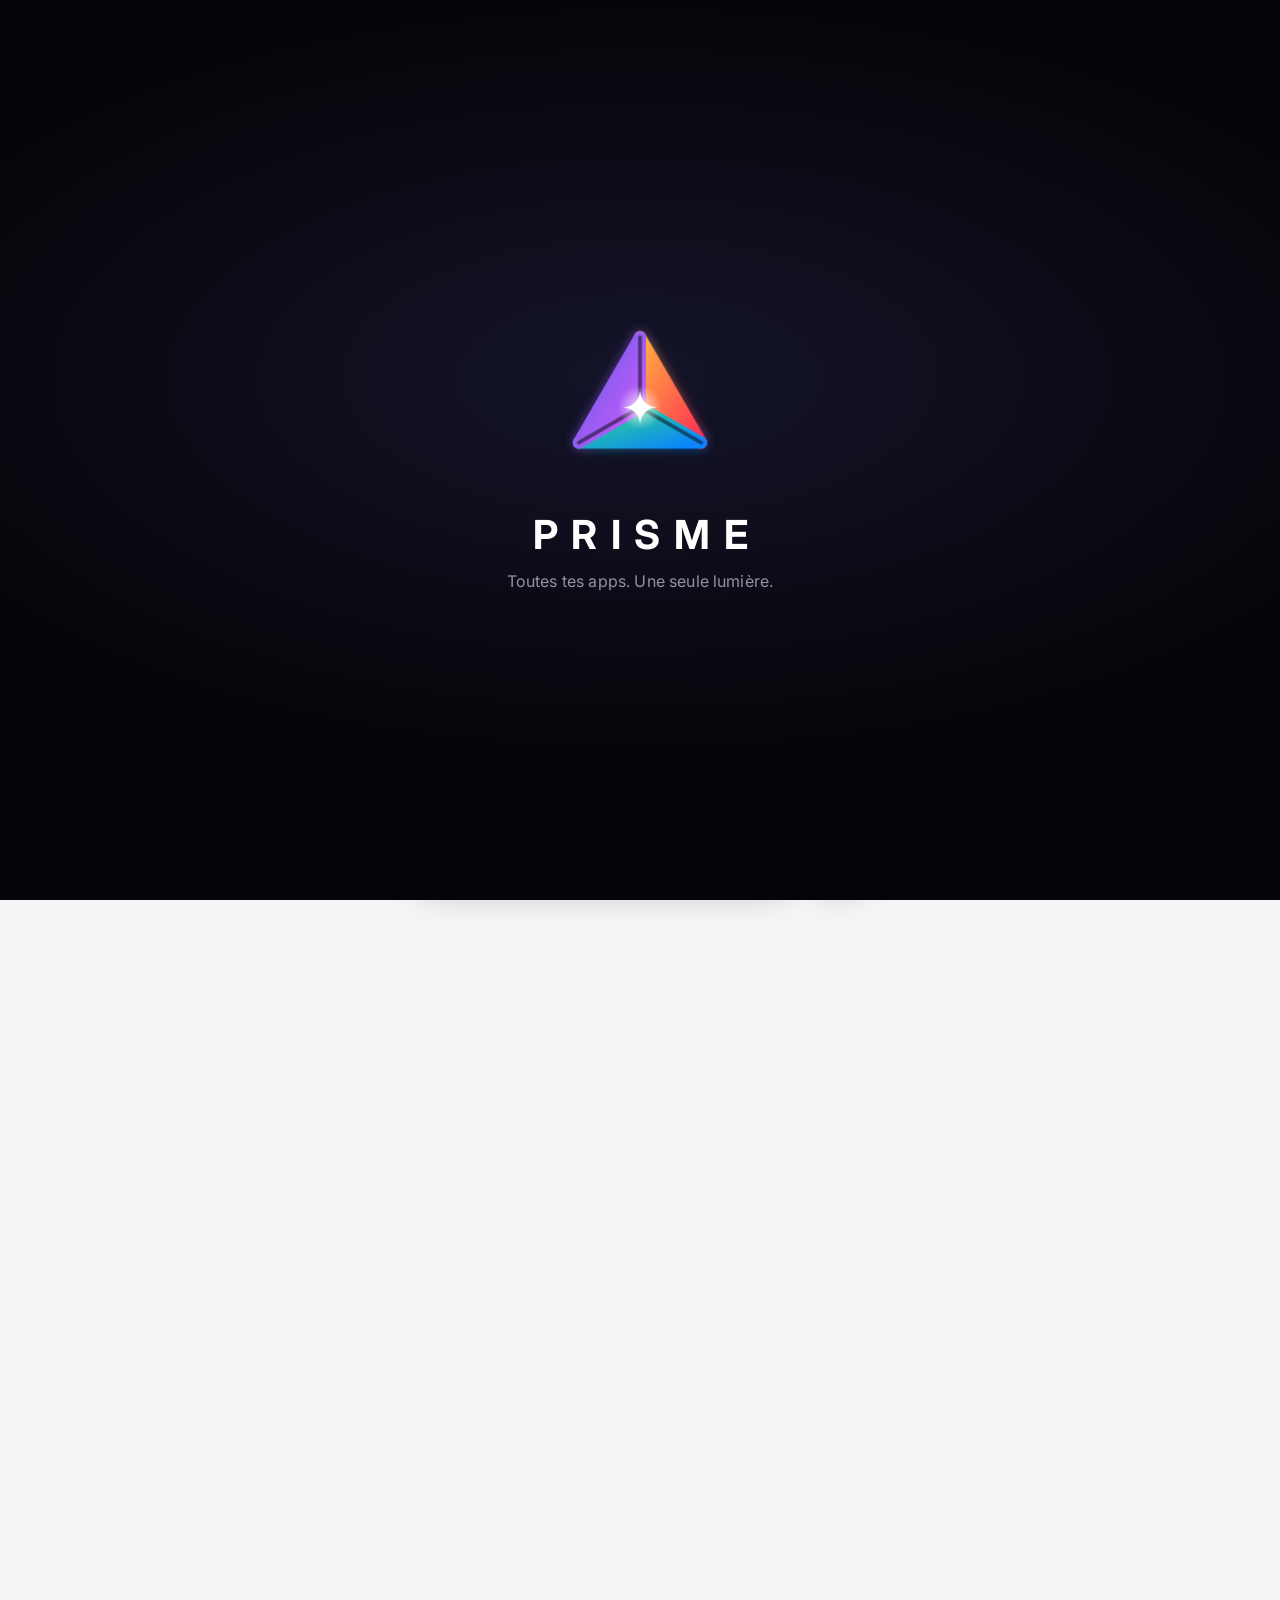
==== index.html @ 6a0ad934 "Nouveau nom Prisme : logo cristal en trois facettes et animation d'ouverture futuriste Co-Authored-B" ====
<!doctype html><html lang="fr"><head><meta charset="utf-8"><meta name="viewport" content="width=device-width,initial-scale=1,viewport-fit=cover">
<meta name="theme-color" content="#F5F5F7"><meta name="apple-mobile-web-app-capable" content="yes"><meta name="mobile-web-app-capable" content="yes"><meta name="apple-mobile-web-app-status-bar-style" content="black-translucent"><meta name="apple-mobile-web-app-title" content="Prisme">
<link rel="manifest" href="manifest.json"><link rel="apple-touch-icon" href="apple-touch-icon.png?v=4"><link rel="icon" href="favicon.png?v=4">
<style>*,*::before,*::after{box-sizing:border-box}:root{padding-top:env(safe-area-inset-top,0px);padding-bottom:env(safe-area-inset-bottom,0px)}body{margin:0;font:14px system-ui,-apple-system,sans-serif}img{max-width:100%}[hidden]{display:none!important}</style></head><body>
<title>Prisme</title>
<meta name="claude:viewport-fit-sides" content="cover">
<link rel="preconnect" href="https://fonts.googleapis.com">
<link rel="stylesheet" href="https://fonts.googleapis.com/css2?family=Inter:wght@400;500;600;700;800&family=Familjen+Grotesk:wght@500;600;700&family=Schibsted+Grotesk:wght@400;500;600;700&family=IBM+Plex+Mono:wght@400;500;600&family=Limelight&family=Saira+Condensed:wght@500;700;800&display=swap">
<style>
/* Layout: iOS-native store. Large-title pages, grouped backgrounds, Today cards, carousels, translucent nav + tab bar. Games keep their own dark worlds. */
:root{
  --bg:#F2F2F7; --card:#FFFFFF; --fill:rgba(118,118,128,.12); --label:#000000; --label2:rgba(60,60,67,.6); --label3:rgba(60,60,67,.3); --sep:rgba(60,60,67,.17); --blue:#007AFF; --bar:rgba(249,249,249,.8); --shadow:0 10px 30px -12px rgba(0,0,0,.28);
  --f-sys:-apple-system,BlinkMacSystemFont,"SF Pro Text","Inter",system-ui,"Helvetica Neue",Arial,sans-serif;
  --f-sysd:-apple-system,BlinkMacSystemFont,"SF Pro Display","Inter",system-ui,"Helvetica Neue",Arial,sans-serif;
  --f-disp:"Familjen Grotesk","Helvetica Neue",Arial,sans-serif;
  --f-body:"Schibsted Grotesk","Helvetica Neue",Arial,sans-serif;
  --f-mono:"IBM Plex Mono",ui-monospace,Menlo,monospace;
  /* aliases used by older parts */
  --paper:var(--bg); --ink:var(--label); --mute:var(--label2); --line:var(--sep); --accent:var(--blue);
}
@media (prefers-color-scheme: dark){:root:not([data-theme="light"]){--bg:#000000;--card:#1C1C1E;--fill:rgba(118,118,128,.24);--label:#FFFFFF;--label2:rgba(235,235,245,.6);--label3:rgba(235,235,245,.3);--sep:rgba(84,84,88,.55);--blue:#0A84FF;--bar:rgba(22,22,24,.8);--shadow:0 10px 30px -12px rgba(0,0,0,.8);color-scheme:dark}}
:root[data-theme="dark"]{--bg:#000000;--card:#1C1C1E;--fill:rgba(118,118,128,.24);--label:#FFFFFF;--label2:rgba(235,235,245,.6);--label3:rgba(235,235,245,.3);--sep:rgba(84,84,88,.55);--blue:#0A84FF;--bar:rgba(22,22,24,.8);--shadow:0 10px 30px -12px rgba(0,0,0,.8);color-scheme:dark}
html,body{height:100%}
body{background:var(--bg);color:var(--label);font-family:var(--f-sys);-webkit-font-smoothing:antialiased;-webkit-tap-highlight-color:transparent;letter-spacing:-.01em}
button{font:inherit;color:inherit;background:none;border:0;cursor:pointer;padding:0;letter-spacing:inherit}
button:focus-visible,a:focus-visible{outline:2px solid var(--blue);outline-offset:2px}
.num{font-variant-numeric:tabular-nums}
.press{transition:transform .35s cubic-bezier(.2,.8,.2,1)}
.press:active{transform:scale(.97);transition-duration:.12s}

/* ---------- NAV + TAB BAR ---------- */
body::before{content:"";position:fixed;inset:0 0 auto;height:env(safe-area-inset-top,0px);z-index:20;background:var(--bar);-webkit-backdrop-filter:saturate(180%) blur(20px);backdrop-filter:saturate(180%) blur(20px)}
.nav{position:fixed;left:0;right:0;top:0;z-index:19;padding:calc(env(safe-area-inset-top,0px) + 12px) max(16px,env(safe-area-inset-right,0px)) 12px max(16px,env(safe-area-inset-left,0px));text-align:center;font-family:var(--f-sysd);font-weight:600;font-size:17px;background:var(--bar);-webkit-backdrop-filter:saturate(180%) blur(20px);backdrop-filter:saturate(180%) blur(20px);border-bottom:.5px solid var(--sep);opacity:0;transform:translateY(-6px);pointer-events:none;transition:opacity .2s,transform .2s}
.nav.show{opacity:1;transform:none}
.tabbar{position:fixed;left:0;right:0;bottom:0;z-index:19;display:flex;justify-content:space-around;padding:7px max(10px,env(safe-area-inset-right,0px)) calc(4px + env(safe-area-inset-bottom,0px)) max(10px,env(safe-area-inset-left,0px));background:var(--bar);-webkit-backdrop-filter:saturate(180%) blur(20px);backdrop-filter:saturate(180%) blur(20px);border-top:.5px solid var(--sep)}
.tabbar button{flex:1;max-width:120px;display:flex;flex-direction:column;align-items:center;gap:2px;font-size:10.5px;font-weight:500;color:var(--label3);padding-bottom:4px;letter-spacing:0}
.tabbar svg{width:27px;height:27px}
.tabbar button.on{color:var(--blue)}

/* ---------- PAGES ---------- */
#store{max-width:640px;margin:0 auto;padding-left:max(20px,env(safe-area-inset-left,0px));padding-right:max(20px,env(safe-area-inset-right,0px));padding-block:14px calc(96px + env(safe-area-inset-bottom,0px))}
.view{animation:viewIn .45s cubic-bezier(.2,.8,.2,1)}
@keyframes viewIn{from{opacity:0;transform:translateY(10px)}}
.lt{display:flex;align-items:flex-end;justify-content:space-between;gap:12px;padding:8px 0 4px}
.lt .date{font-size:13px;font-weight:600;text-transform:uppercase;color:var(--label2);letter-spacing:.01em}
.lt h1{font-family:var(--f-sysd);font-size:34px;line-height:1.1;font-weight:700;letter-spacing:-.02em;margin:2px 0 0}
.avatar{width:38px;height:38px;border-radius:50%;overflow:hidden;flex:none;margin-bottom:3px;box-shadow:0 0 0 .5px var(--sep)}
.avatar svg{width:100%;height:100%;display:block}
.hdr{display:flex;justify-content:space-between;align-items:baseline;margin:30px 0 10px;padding-top:14px;border-top:.5px solid var(--sep)}
.hdr h2{font-family:var(--f-sysd);font-size:22px;font-weight:700;letter-spacing:-.015em;margin:0}
.hdr small{display:block;font-size:13px;color:var(--label2);font-weight:400;margin-top:1px;letter-spacing:0}
.hdr .link{font-size:17px;color:var(--blue);font-weight:400}

/* Today cards */
.today{display:flex;flex-direction:column;gap:28px;margin-top:14px}
.tcard{position:relative;display:block;width:100%;border-radius:20px;overflow:hidden;background:var(--card);box-shadow:var(--shadow);text-align:left;color:#fff;isolation:isolate}
.tcard.tall{height:min(118vw,470px)}
.tcard canvas,.tcard .art{position:absolute;inset:0;width:100%;height:100%;z-index:-1}
.tcard .cap{padding:20px 20px 0}
.tcard .k{font-size:13px;font-weight:600;text-transform:uppercase;opacity:.75;letter-spacing:.01em}
.tcard h3{font-family:var(--f-sysd);font-size:28px;line-height:1.08;font-weight:700;letter-spacing:-.02em;margin:4px 0 0;text-wrap:balance;max-width:14ch}
.tcard .foot{position:absolute;left:0;right:0;bottom:0;display:flex;align-items:center;gap:12px;padding:14px 18px;background:rgba(0,0,0,.28);-webkit-backdrop-filter:blur(24px) saturate(160%);backdrop-filter:blur(24px) saturate(160%)}
.tcard .foot .ic{width:44px;flex:none}
.tcard .foot div{flex:1;min-width:0}
.tcard .foot b{display:block;font-size:15px;font-weight:600}
.tcard .foot small{display:block;font-size:13px;opacity:.75;white-space:nowrap;overflow:hidden;text-overflow:ellipsis}
.tcard .foot .pill{background:rgba(255,255,255,.25);color:#fff}
.tcard.list{color:var(--label);padding:20px 18px 6px}
.tcard.list .k{color:var(--label2);opacity:1}
.tcard.list h3{max-width:none;margin-bottom:8px}
.padart{display:grid;grid-template-columns:repeat(4,1fr);align-content:center;gap:9px;padding:118px 44px 92px;background:#0B0B0F}
.padart i{border-radius:12px;aspect-ratio:1;opacity:.28;animation:padBeat 1.9s infinite;animation-delay:var(--d)}
@keyframes padBeat{0%,100%{opacity:.25}12%{opacity:1;box-shadow:0 0 24px -2px currentColor}40%{opacity:.4}}

/* rows & pills */
.arow{display:flex;align-items:center;gap:12px;width:100%;text-align:left;padding:9px 0;position:relative}
.arow+.arow::before{content:"";position:absolute;top:0;left:76px;right:0;border-top:.5px solid var(--sep)}
.arow .ic{width:64px;flex:none}
.arow .t{flex:1;min-width:0}
.arow .t b{display:block;font-size:16px;font-weight:500;white-space:nowrap;overflow:hidden;text-overflow:ellipsis;letter-spacing:-.015em}
.arow .t small{display:block;font-size:13px;color:var(--label2);margin-top:1px;white-space:nowrap;overflow:hidden;text-overflow:ellipsis}
.pill{flex:none;min-width:74px;text-align:center;padding:6px 14px;border-radius:99px;background:var(--fill);color:var(--blue);font-size:15px;font-weight:700;letter-spacing:-.01em}
.pill.solid{background:var(--blue);color:#fff}
.hs{display:grid;grid-auto-flow:column;grid-auto-columns:calc(100% - 28px);grid-template-rows:repeat(3,auto);column-gap:16px;overflow-x:auto;scroll-snap-type:x mandatory;scroll-padding-left:max(20px,env(safe-area-inset-left,0px));margin:0 calc(-1 * max(20px,env(safe-area-inset-right,0px))) 0 calc(-1 * max(20px,env(safe-area-inset-left,0px)));padding:0 max(20px,env(safe-area-inset-right,0px)) 0 max(20px,env(safe-area-inset-left,0px));scrollbar-width:none}
.hs::-webkit-scrollbar{display:none}
.hs>*{scroll-snap-align:start}
.hs.big{grid-template-rows:auto;grid-auto-columns:calc(100% - 28px)}
.gcard{position:relative;border-radius:16px;overflow:hidden;height:250px;color:#fff;text-align:left;display:flex;flex-direction:column;justify-content:space-between;isolation:isolate}
.gcard canvas{position:absolute;inset:0;width:100%;height:100%;z-index:-1}
.gcard .cap{padding:16px 18px}
.gcard .k{font-size:12px;font-weight:600;text-transform:uppercase;color:rgba(255,255,255,.7)}
.gcard h3{font-family:var(--f-sysd);font-size:23px;font-weight:700;letter-spacing:-.02em;margin:2px 0 0}
.gcard p{margin:4px 0 0;font-size:14px;color:rgba(255,255,255,.75);max-width:28ch}
.gcard .foot{display:flex;align-items:center;gap:10px;padding:12px 16px;background:rgba(0,0,0,.3);-webkit-backdrop-filter:blur(20px);backdrop-filter:blur(20px)}
.gcard .foot .ic{width:36px}
.gcard .foot div{flex:1;min-width:0;font-size:13px;color:rgba(255,255,255,.8);white-space:nowrap;overflow:hidden;text-overflow:ellipsis}
.gcard .foot .pill{background:rgba(255,255,255,.25);color:#fff;min-width:0}

/* icons */
.ic{display:block;width:100%;aspect-ratio:1;border-radius:22.37%;position:relative;overflow:hidden;box-shadow:inset 0 0 0 .5px rgba(0,0,0,.08)}
.ic svg{width:100%;height:100%;display:block}
.grid{display:grid;grid-template-columns:repeat(4,1fr);gap:20px 18px;padding:4px 2px}
.app{display:flex;flex-direction:column;align-items:center;gap:6px;min-width:0;position:relative;text-decoration:none;color:inherit}
.app .ic{max-width:64px;box-shadow:0 1px 2px rgba(0,0,0,.08),inset 0 0 0 .5px rgba(0,0,0,.08)}
.app b{font-weight:400;font-size:12px;max-width:100%;white-space:nowrap;overflow:hidden;text-overflow:ellipsis;letter-spacing:0}
.app:active .ic{transform:scale(.92);filter:brightness(.85)}
.app .ic{transition:transform .25s cubic-bezier(.2,.8,.2,1),filter .2s}
.folder .ic{background:var(--fill);display:grid;grid-template-columns:1fr 1fr;gap:9%;padding:14%;-webkit-backdrop-filter:blur(20px);backdrop-filter:blur(20px);box-shadow:none}
.folder .ic i{border-radius:22%;overflow:hidden;display:block}
.folder .ic i svg{width:100%;height:100%}
.letter{width:100%;height:100%;display:grid;place-items:center;font-family:var(--f-sysd);font-weight:700;font-size:28px;color:#fff;letter-spacing:-.03em}
.addic{border:1.5px dashed var(--label3);box-shadow:none!important;display:grid!important;place-items:center;color:var(--label2);font-size:30px;font-weight:300;background:transparent}
.app .x{position:absolute;top:-7px;left:calc(50% - 39px);width:22px;height:22px;border-radius:50%;background:var(--label2);color:var(--bg);font-size:15px;line-height:22px;text-align:center;z-index:2}
.app.wig .ic{animation:wig .28s infinite alternate}
@keyframes wig{from{transform:rotate(-1.6deg)}to{transform:rotate(1.6deg)}}
.groupcard{background:var(--card);border-radius:14px;padding:4px 16px}
.foottxt{margin-top:30px;font-size:13px;color:var(--label2);line-height:1.45;text-align:center;padding:0 12px}

/* sheets */
.scrim{position:fixed;inset:0;background:rgba(0,0,0,.35);z-index:40;display:flex;align-items:center;justify-content:center;padding:24px max(16px,env(safe-area-inset-right,0px)) 24px max(16px,env(safe-area-inset-left,0px));animation:fade .25s}
@keyframes fade{from{opacity:0}}
.scrim.blur{background:rgba(0,0,0,.18);-webkit-backdrop-filter:blur(26px) saturate(150%);backdrop-filter:blur(26px) saturate(150%)}
.fold{width:100%;max-width:330px;color:#fff;text-align:center}
.fold h4{font-family:var(--f-sysd);font-size:32px;font-weight:700;margin:0 0 18px;letter-spacing:-.02em;text-shadow:0 1px 10px rgba(0,0,0,.2)}
.fold .box{background:rgba(255,255,255,.22);border-radius:36px;padding:24px 16px;display:grid;grid-template-columns:repeat(3,1fr);gap:18px 8px;animation:pop .4s cubic-bezier(.2,1,.3,1.1);-webkit-backdrop-filter:blur(30px);backdrop-filter:blur(30px)}
@keyframes pop{from{transform:scale(.6);opacity:0}}
.fold .app b{color:#fff}
.sheet{position:fixed;left:0;right:0;bottom:0;z-index:41;background:var(--card);border-radius:14px 14px 0 0;padding:8px max(20px,env(safe-area-inset-right,0px)) calc(26px + env(safe-area-inset-bottom,0px)) max(20px,env(safe-area-inset-left,0px));max-width:640px;margin:0 auto;animation:up .45s cubic-bezier(.2,.9,.25,1);max-height:90%;overflow-y:auto;box-shadow:0 -10px 40px rgba(0,0,0,.2)}
@keyframes up{from{transform:translateY(100%)}}
.grab{width:36px;height:5px;border-radius:9px;background:var(--label3);margin:0 auto 14px}
.closex{position:absolute;top:14px;right:max(16px,env(safe-area-inset-right,0px));width:30px;height:30px;border-radius:50%;background:var(--fill);color:var(--label2);display:grid;place-items:center}
.sh-head{display:flex;gap:16px;align-items:center;padding-top:10px}
.sh-head .ic{width:108px;flex:none}
.sh-head h5{font-family:var(--f-sysd);font-size:22px;font-weight:700;margin:0;letter-spacing:-.02em}
.sh-head small{display:block;color:var(--label2);font-size:15px;margin-top:2px}
.open{display:inline-block;margin-top:14px;font-weight:700;padding:6px 20px;border-radius:99px;background:var(--blue);color:#fff;text-decoration:none;font-size:15px}
.facts{display:grid;grid-template-columns:repeat(3,1fr);margin:22px 0 4px;border-block:.5px solid var(--sep)}
.facts div{padding:10px 4px;text-align:center}
.facts div+div{border-left:.5px solid var(--sep)}
.facts em{display:block;font-style:normal;font-size:11px;font-weight:600;text-transform:uppercase;color:var(--label3);letter-spacing:.02em}
.facts strong{display:block;font-family:var(--f-sysd);font-size:17px;font-weight:700;color:var(--label2);margin-top:4px}
.sheet h6{font-family:var(--f-sysd);font-size:20px;font-weight:700;margin:20px 0 0}
.sheet p{font-size:15px;line-height:1.45;margin:6px 0 0}
.note{font-size:13px;color:var(--label2);margin-top:12px;line-height:1.4}
.presets{display:grid;grid-template-columns:repeat(4,1fr);gap:16px 10px;margin-top:14px}
.presets .ic{max-width:58px}
.field{display:block;width:100%;margin-top:8px;padding:12px 14px;border-radius:10px;border:0;background:var(--fill);color:var(--label);font:inherit;font-size:17px}
.field::placeholder{color:var(--label3)}
.lbl2{font-size:13px;text-transform:uppercase;color:var(--label2);margin:22px 4px 0;display:block}
.btn-s{margin-top:14px;width:100%;padding:14px;border-radius:12px;background:var(--blue);color:#fff;font-weight:600;font-size:17px}
.edit-link{font-size:17px;color:var(--blue)}
@media (min-width:600px){.hs{grid-auto-columns:calc(50% - 8px)}.hs.big{grid-auto-columns:calc(50% - 8px)}}
/* ---------- extras: search button, banner, profile, look, spotlight ---------- */
.ltb{display:flex;align-items:center;gap:10px;margin-bottom:3px}
.sbtn{width:38px;height:38px;border-radius:50%;background:var(--fill);color:var(--label);display:grid;place-items:center}
.avatar{margin-bottom:0}
#wall{position:fixed;inset:0;width:100%;height:100%;z-index:0;pointer-events:none}
.haswall body{background:transparent}
.haswall #store{position:relative;z-index:1}
.haswall .groupcard,.haswall .tcard.list{background:color-mix(in srgb,var(--card) 62%,transparent);-webkit-backdrop-filter:blur(30px) saturate(170%);backdrop-filter:blur(30px) saturate(170%)}
.haswall .hdr{border-top-color:transparent}
.haswall .hdr small,.haswall .lt .date{color:color-mix(in srgb,var(--label) 70%,transparent)}
.haswall .pill:not(.solid){background:color-mix(in srgb,var(--card) 55%,transparent)}
.haswall .sbtn{background:color-mix(in srgb,var(--card) 55%,transparent);-webkit-backdrop-filter:blur(20px);backdrop-filter:blur(20px)}
.ban{position:fixed;z-index:90;left:50%;top:calc(env(safe-area-inset-top,0px) + 10px);transform:translateX(-50%);width:min(380px,calc(100% - 20px));display:flex;gap:12px;align-items:center;padding:12px 14px;border-radius:22px;background:color-mix(in srgb,var(--card) 78%,transparent);color:var(--label);-webkit-backdrop-filter:blur(30px) saturate(180%);backdrop-filter:blur(30px) saturate(180%);box-shadow:0 12px 40px rgba(0,0,0,.25);animation:banIn .6s cubic-bezier(.2,1.2,.3,1);cursor:pointer;font-family:var(--f-sys)}
.ban.out{transition:transform .45s cubic-bezier(.6,0,.8,.4),opacity .45s;transform:translate(-50%,-140%);opacity:0}
@keyframes banIn{from{transform:translate(-50%,-140%)}}
.ban .bi{width:38px;height:38px;border-radius:10px;background:var(--fill);display:grid;place-items:center;flex:none}
.ban .bi svg{width:24px;height:24px}
.ban div{min-width:0}
.ban small{display:block;font-size:12px;color:var(--label2);font-weight:500}
.ban b{display:block;font-size:15px;font-weight:600}
.ban span{display:block;font-size:13px;color:var(--label2);white-space:nowrap;overflow:hidden;text-overflow:ellipsis}
.prof{display:flex;align-items:center;gap:16px;padding:14px 0 6px}
.ring{width:96px;height:96px;position:relative;flex:none}
.ring>svg{width:100%;height:100%}
.ring .arc{animation:arc 1.2s cubic-bezier(.2,.8,.2,1)}
@keyframes arc{from{stroke-dashoffset:276.5}}
.ring span{position:absolute;inset:14px;border-radius:50%;overflow:hidden}
.ring span svg{width:100%;height:100%;display:block}
.prof h5{font-family:var(--f-sysd);font-size:26px;font-weight:700;margin:0;letter-spacing:-.02em}
.prof small{display:block;color:var(--label2);font-size:14px;margin-top:2px}
.setrow{display:flex;align-items:center;gap:12px;width:100%;padding:11px 12px;border-radius:12px;background:var(--fill);margin-top:16px;text-align:left}
.si{width:30px;height:30px;border-radius:8px;display:grid;place-items:center;flex:none}
.si svg{width:18px;height:18px}
.st{flex:1;font-size:16px}
.chev{width:16px;height:16px;color:var(--label3)}
.cnt{font-size:15px;font-weight:500;color:var(--label2);margin-left:6px}
.tro{display:grid;grid-template-columns:repeat(2,1fr);gap:10px;margin-top:12px}
.tr{background:var(--fill);border-radius:14px;padding:12px;opacity:.6;min-width:0}
.tr.on{opacity:1}
.tr .bi{width:32px;height:32px;display:block}
.tr .bi svg{width:100%;height:100%}
.tr.on .bi{filter:drop-shadow(0 3px 8px currentColor)}
.tr b{display:block;font-size:14px;font-weight:600;margin-top:6px}
.tr small{display:block;font-size:12px;color:var(--label2);line-height:1.3;margin-top:2px}
.tr em{display:block;font-style:normal;font-size:11px;color:var(--label3);margin-top:6px;font-weight:600;text-transform:uppercase;letter-spacing:.02em}
.shh{font-family:var(--f-sysd);font-size:26px;font-weight:700;margin:6px 0 0;letter-spacing:-.02em}
.walls{display:grid;grid-auto-flow:column;grid-auto-columns:76px;gap:12px;overflow-x:auto;padding:10px 2px 4px;scrollbar-width:none}
.walls::-webkit-scrollbar{display:none}
.wopt{display:flex;flex-direction:column;align-items:center;gap:6px}
.wopt canvas{width:70px;height:120px;border-radius:14px;box-shadow:0 0 0 .5px var(--sep);transition:box-shadow .2s}
.wopt.on canvas{box-shadow:0 0 0 3px var(--card),0 0 0 5px var(--blue)}
.wopt b{font-size:12px;font-weight:500}
.accents{display:flex;gap:12px;flex-wrap:wrap;padding:10px 2px}
.acc{width:34px;height:34px;border-radius:50%}
.acc.on{box-shadow:0 0 0 3px var(--card),0 0 0 5px currentColor;color:var(--label3)}
.segc{display:flex;background:var(--fill);border-radius:9px;padding:2px;margin-top:10px}
.segc button{flex:1;padding:7px;border-radius:7px;font-size:14px;font-weight:500}
.segc button.on{background:var(--card);box-shadow:0 2px 6px rgba(0,0,0,.12)}
.segc button:disabled{opacity:.4}
.grouprow{display:flex;align-items:center;justify-content:space-between;padding:12px 14px;border-radius:12px;background:var(--fill);margin-top:22px;font-size:16px}
.sw{width:51px;height:31px;border-radius:99px;background:var(--label3);position:relative;transition:background .25s}
.sw i{position:absolute;top:2px;left:2px;width:27px;height:27px;border-radius:50%;background:#fff;box-shadow:0 2px 5px rgba(0,0,0,.2);transition:transform .3s cubic-bezier(.2,.9,.3,1.2)}
.sw.on{background:#34C759}
.sw.on i{transform:translateX(20px)}
.spot{position:fixed;inset:0;z-index:45;background:color-mix(in srgb,var(--bg) 70%,transparent);-webkit-backdrop-filter:blur(40px) saturate(180%);backdrop-filter:blur(40px) saturate(180%);overflow-y:auto;animation:fade .25s;padding:calc(env(safe-area-inset-top,0px) + 10px) max(16px,env(safe-area-inset-right,0px)) 40px max(16px,env(safe-area-inset-left,0px))}
.spbar{display:flex;gap:12px;align-items:center;max-width:640px;margin:0 auto}
.spf{flex:1;min-width:0;display:flex;align-items:center;gap:7px;background:var(--fill);border-radius:11px;padding:0 10px;color:var(--label2);animation:spIn .45s cubic-bezier(.2,.9,.3,1)}
@keyframes spIn{from{transform:scale(.92);opacity:0}}
.spf input{flex:1;border:0;background:transparent;font:inherit;font-size:17px;color:var(--label);padding:10px 0;outline:none;min-width:0}
.spf input::-webkit-search-cancel-button{opacity:.5}
.spx{font-size:17px;color:var(--blue);flex:none}
.spres{max-width:640px;margin:0 auto}
.sph{font-family:var(--f-sysd);font-size:20px;font-weight:700;margin:24px 2px 10px;letter-spacing:-.015em}
.spm{display:flex;align-items:center;gap:12px;flex:1;min-width:0;text-align:left}
.spres .arow .ic{width:48px}
.spres .arow.hit .ic{width:64px}
.spres .arow+.arow::before{left:60px}
.spres a.pill{text-decoration:none}
.sic{border-radius:22.37%}
.spnone{text-align:center;padding:80px 20px;color:var(--label2)}
.spnone b{display:block;font-size:22px;color:var(--label);font-family:var(--f-sysd);margin-bottom:4px}
/* animated icons */
.animicons .ic[data-i] svg *{transform-box:view-box}
.animicons .ic[data-i]::after{content:"";position:absolute;inset:0;background:linear-gradient(115deg,transparent 35%,rgba(255,255,255,.28) 50%,transparent 65%);transform:translateX(-120%);animation:sheen 7s ease-in-out infinite;pointer-events:none}
.animicons .grid .app:nth-child(3n+1) .ic::after{animation-delay:1.2s}
.animicons .grid .app:nth-child(3n+2) .ic::after{animation-delay:3.1s}
@keyframes sheen{0%,80%{transform:translateX(-120%)}95%,100%{transform:translateX(120%)}}
.animicons .ic[data-i="ascendant"] svg path:nth-of-type(2){animation:bob 2.4s ease-in-out infinite}
@keyframes bob{50%{transform:translateY(-5px)}}
.animicons .ic[data-i="azimut"] svg path:nth-of-type(2),.animicons .ic[data-i="azimut"] svg path:nth-of-type(3){transform-origin:50px 52px;animation:needle 4s ease-in-out infinite}
@keyframes needle{0%,100%{transform:rotate(-14deg)}50%{transform:rotate(16deg)}}
.animicons .ic[data-i="velours"] svg path{transform-origin:50px 22px;animation:spark 2.2s ease-in-out infinite}
@keyframes spark{50%{transform:scale(1.35) rotate(45deg)}}
.animicons .ic[data-i="nocta"] svg g{transform-origin:50px 50px;animation:spin 14s linear infinite}
@keyframes spin{to{transform:rotate(360deg)}}
.animicons .ic[data-i="champion"] svg circle{animation:twinkle 1.6s ease-in-out infinite}
@keyframes twinkle{50%{opacity:.25}}
.animicons .ic[data-i="ciel"] svg circle{animation:bob 3s ease-in-out infinite}
.animicons .ic[data-i="frequence"] svg path{stroke-dasharray:240;animation:wave 2.6s linear infinite}
@keyframes wave{from{stroke-dashoffset:480}to{stroke-dashoffset:0}}
.animicons .ic[data-i="frequence"] svg circle{animation:twinkle 1s steps(2) infinite}
.animicons .ic[data-i="volta"] svg rect:nth-of-type(n+2){animation:twinkle 1.8s ease-in-out infinite}
.animicons .ic[data-i="volta"] svg rect:nth-of-type(3){animation-delay:.45s}
.animicons .ic[data-i="volta"] svg rect:nth-of-type(4){animation-delay:.9s}
.animicons .ic[data-i="volta"] svg rect:nth-of-type(5){animation-delay:1.35s}
.animicons .ic[data-i="bastion"] svg path:nth-of-type(3){transform-origin:50px 22px;animation:flag 1.4s ease-in-out infinite}
@keyframes flag{50%{transform:scaleX(.7)}}
.animicons .ic[data-i="mafia"] svg{animation:tilt 3.4s ease-in-out infinite}
@keyframes tilt{50%{transform:rotate(-4deg) translateY(-1px)}}
.animicons .ic[data-i="studio"] svg g rect{animation:twinkle 2s ease-in-out infinite}
.animicons .ic[data-i="studio"] svg g rect:nth-child(2){animation-delay:.5s}
.animicons .ic[data-i="studio"] svg g rect:nth-child(3){animation-delay:1s}
.animicons .ic[data-i="studio"] svg g rect:nth-child(4){animation-delay:1.5s}
.animicons .ic[data-i="qg"] svg text{animation:tilt 3s ease-in-out infinite;transform-origin:50px 50px}
/* ---------- TYCOON ---------- */
#game{position:fixed;inset:0;z-index:30;overflow-y:auto;-webkit-overflow-scrolling:touch;background:var(--g-bg);color:var(--g-fg);font-family:var(--g-body)}
#game .wrap{max-width:560px;margin:0 auto;padding-left:max(14px,env(safe-area-inset-left,0px));padding-right:max(14px,env(safe-area-inset-right,0px));padding-block:calc(env(safe-area-inset-top,0px) + 10px) calc(60px + env(safe-area-inset-bottom,0px))}
.g-top{display:flex;align-items:center;gap:10px}
.g-back{width:38px;height:38px;border-radius:12px;border:1px solid var(--g-line);display:grid;place-items:center;flex:none}
.g-title{flex:1;min-width:0}
.g-title b{display:block;font-family:var(--g-disp);font-size:22px;line-height:1;letter-spacing:var(--g-ls,0);white-space:nowrap;overflow:hidden;text-overflow:ellipsis}
.g-title small{font-family:var(--f-mono);font-size:10.5px;letter-spacing:.1em;text-transform:uppercase;color:var(--g-acc)}
.g-hud{margin-top:12px;border:1px solid var(--g-line);border-radius:var(--g-r);background:var(--g-panel);padding:14px;position:relative;overflow:hidden}
.g-hud::before{content:"";position:absolute;inset:0;background:var(--g-art);opacity:.55;pointer-events:none}
.g-hud>*{position:relative}
.chips{display:flex;gap:8px;flex-wrap:wrap}
.chip{flex:1 1 0;min-width:84px}
.chip em{display:block;font-style:normal;font-family:var(--f-mono);font-size:10px;letter-spacing:.1em;text-transform:uppercase;color:var(--g-mute)}
.chip b{display:block;font-family:var(--g-disp);font-size:24px;line-height:1.1;font-variant-numeric:tabular-nums;white-space:nowrap}
.chip small{font-family:var(--f-mono);font-size:11px;color:var(--g-mute)}
.chip.hot b{color:#FF6A55}
.g-rank{margin-top:12px;font-size:12.5px;color:var(--g-mute);display:flex;justify-content:space-between;gap:8px}
.g-rank b{color:var(--g-fg)}
.bar{height:4px;background:var(--g-line);border-radius:4px;overflow:hidden;margin-top:6px}
.bar i{display:block;height:100%;background:var(--g-acc);width:0;transition:width .4s}
.bar.heat i{background:linear-gradient(90deg,#C9A15B,#E0663F 70%,#FF3B30)}
.tabs{display:flex;gap:4px;margin:16px 0 12px;border-bottom:1px solid var(--g-line)}
.tabs button{padding:10px 10px;font-size:14px;font-weight:600;color:var(--g-mute);border-bottom:2px solid transparent;margin-bottom:-1px}
.tabs button.on{color:var(--g-fg);border-color:var(--g-acc)}
.tabs button i{font-style:normal;display:inline-block;min-width:17px;height:17px;border-radius:9px;background:var(--g-acc);color:var(--g-on);font-size:10.5px;line-height:17px;text-align:center;margin-left:5px;vertical-align:1px}
.hint{font-size:12.5px;color:var(--g-mute);margin:0 2px 10px;line-height:1.45}
.stack{display:flex;flex-direction:column;gap:8px}
.card{border:1px solid var(--g-line);background:var(--g-panel);border-radius:var(--g-r);padding:12px}
.card h6{margin:0;font-size:15px;font-weight:600}
.card .meta{font-family:var(--f-mono);font-size:11px;color:var(--g-mute);margin-top:4px;line-height:1.5}
.card .row2{display:flex;align-items:center;gap:10px}
.card .row2>div{flex:1;min-width:0}
.btn{flex:none;border-radius:calc(var(--g-r) * .7 + 2px);padding:9px 12px;background:var(--g-fg);color:var(--g-bg);font-family:var(--f-mono);font-size:12px;font-weight:600;line-height:1.2;text-align:center}
.btn small{display:block;font-weight:400;font-size:10px;opacity:.7}
.btn.acc{background:var(--g-acc);color:var(--g-on)}
.btn.ghost{background:transparent;color:var(--g-fg);border:1px solid var(--g-line)}
.btn:disabled{background:transparent;color:var(--g-mute);border:1px solid var(--g-line);opacity:.8}
.btn.wide{width:100%;padding:12px}
.btns{display:flex;gap:8px;margin-top:10px}
.btns .btn{flex:1}
.pbar{height:6px;background:var(--g-line);border-radius:6px;overflow:hidden;margin-top:8px}
.pbar i{display:block;height:100%;background:var(--g-acc);width:0}
.tag{display:inline-block;font-family:var(--f-mono);font-size:10px;letter-spacing:.06em;text-transform:uppercase;padding:2px 6px;border-radius:5px;border:1px solid var(--g-line);color:var(--g-mute);vertical-align:2px}
.tag.ok{color:#8FD694;border-color:#8FD69455}
.tag.bad{color:#FF7A66;border-color:#FF7A6655}
.tag.acc{color:var(--g-acc);border-color:var(--g-acc)}
.glyph{width:24px;height:24px;stroke:currentColor;fill:none;stroke-width:1.6;stroke-linecap:round;stroke-linejoin:round}
/* bastion map */
.map{display:grid;grid-template-columns:repeat(5,1fr);gap:6px;padding:8px;border:1px solid var(--g-line);border-radius:var(--g-r);background:
  linear-gradient(rgba(210,176,76,.06) 1px,transparent 1px) 0 0/20px 20px,linear-gradient(90deg,rgba(210,176,76,.06) 1px,transparent 1px) 0 0/20px 20px,var(--g-panel)}
.tile{aspect-ratio:1;border-radius:3px;border:1px dashed var(--g-line);display:flex;flex-direction:column;align-items:center;justify-content:center;gap:2px;position:relative;color:var(--g-acc);min-width:0}
.tile.b{border-style:solid;background:#232819}
.tile.b span{font-family:var(--f-mono);font-size:9.5px;color:var(--g-fg);max-width:100%;overflow:hidden;white-space:nowrap;text-overflow:ellipsis;padding:0 2px}
.tile.empty{color:var(--g-mute);font-size:20px;font-weight:300}
.tile.lock{opacity:.25;border-style:dotted}
.tile em{position:absolute;top:2px;left:4px;font-style:normal;font-family:var(--f-mono);font-size:9.5px;color:var(--g-mute)}
.tile .up{position:absolute;top:-4px;right:-4px;width:14px;height:14px;border-radius:50%;background:var(--g-acc);color:var(--g-on);font-size:10px;line-height:14px;text-align:center;font-weight:700}
.tile.boosted{box-shadow:inset 0 0 0 1px rgba(210,176,76,.55)}
/* mafia city */
.city{display:grid;grid-template-columns:repeat(3,1fr);gap:4px;padding:4px;border:1px solid var(--g-line);background:#0D0908;border-radius:var(--g-r)}
.dist{aspect-ratio:1/0.9;border-radius:2px;padding:8px;text-align:left;display:flex;flex-direction:column;justify-content:space-between;position:relative;overflow:hidden;min-width:0;background:var(--c,#2a1d19);color:#F0E4CF}
.dist b{font-size:12.5px;font-weight:600;line-height:1.15}
.dist small{font-family:var(--f-mono);font-size:10px;opacity:.8;line-height:1.35}
.dist.me{background:linear-gradient(160deg,#5A3F1B,#3A2812);box-shadow:inset 0 0 0 1.5px var(--g-acc)}
.dist.near{box-shadow:inset 0 0 0 1px rgba(240,228,207,.4)}
.dist.far{opacity:.55}
.dist .slots{display:flex;gap:3px}
.dist .slots i{width:8px;height:8px;border-radius:50%;border:1px solid rgba(240,228,207,.6)}
.dist .slots i.on{background:var(--g-acc);border-color:var(--g-acc)}
/* sheet inside games */
.gsheet-scrim{position:fixed;inset:0;z-index:52;background:rgba(0,0,0,.55)}
.gsheet{position:fixed;left:0;right:0;bottom:0;z-index:53;max-width:560px;margin:0 auto;background:var(--g-bg);border:1px solid var(--g-line);border-bottom:0;border-radius:18px 18px 0 0;max-height:82%;overflow-y:auto;padding:10px max(16px,env(safe-area-inset-right,0px)) calc(20px + env(safe-area-inset-bottom,0px)) max(16px,env(safe-area-inset-left,0px));animation:up .25s cubic-bezier(.2,.9,.3,1)}
.gsheet h5{font-family:var(--g-disp);font-size:22px;margin:-30px 80px 4px 0;letter-spacing:var(--g-ls,0)}
.gsheet p{font-size:13.5px;line-height:1.5;color:var(--g-mute);margin:0 0 12px}
.gsheet .grab{background:var(--g-line)}
.opt{display:flex;gap:12px;align-items:center;width:100%;text-align:left;border:1px solid var(--g-line);border-radius:var(--g-r);padding:10px 12px;background:var(--g-panel)}
.opt:disabled{opacity:.45}
.opt .ico{width:38px;height:38px;flex:none;border:1px solid var(--g-line);border-radius:calc(var(--g-r) * .7);display:grid;place-items:center;color:var(--g-acc)}
.opt div{flex:1;min-width:0}
.opt b{display:block;font-size:14px}
.opt small{display:block;font-size:12px;color:var(--g-mute);margin-top:2px;line-height:1.35}
.opt .px{font-family:var(--f-mono);font-size:12px;font-weight:600;flex:none}
.seg{display:flex;gap:6px;flex-wrap:wrap;margin:6px 0 12px}
.seg button{padding:8px 11px;border-radius:999px;border:1px solid var(--g-line);font-size:13px;color:var(--g-mute)}
.seg button.on{background:var(--g-fg);color:var(--g-bg);border-color:var(--g-fg)}
.seg button:disabled{opacity:.35}
.lbl{font-family:var(--f-mono);font-size:10.5px;letter-spacing:.1em;text-transform:uppercase;color:var(--g-mute);margin-top:6px}
.stars{color:var(--g-acc);letter-spacing:1px}
.toast{position:fixed;left:50%;transform:translateX(-50%);bottom:calc(24px + env(safe-area-inset-bottom,0px));z-index:60;background:var(--g-fg);color:var(--g-bg);padding:12px 16px;border-radius:14px;font-size:14px;max-width:calc(100% - 32px);box-shadow:0 10px 30px rgba(0,0,0,.4);animation:up2 .25s}
@keyframes up2{from{transform:translate(-50%,20px);opacity:0}}
.modal{position:fixed;inset:0;z-index:55;background:rgba(0,0,0,.6);display:grid;place-items:center;padding:20px}
.modal .card2{background:var(--g-bg);border:1px solid var(--g-line);border-radius:var(--g-r);padding:22px;max-width:340px;width:100%;text-align:center}
.modal .card2 small{font-family:var(--f-mono);font-size:11px;letter-spacing:.1em;text-transform:uppercase;color:var(--g-mute)}
.modal .card2 b{display:block;font-family:var(--g-disp);font-size:30px;color:var(--g-acc);margin:8px 0}
.modal .card2 div{font-size:13.5px;color:var(--g-mute);line-height:1.5}
.modal .card2 button{margin-top:14px;width:100%;padding:13px;border-radius:var(--g-r);background:var(--g-acc);color:var(--g-on);font-family:var(--g-disp);font-size:16px}

/* themes per tycoon */
.th-bastion{--g-bg:#14170F;--g-panel:#1B1F15;--g-fg:#E6E1CF;--g-mute:#99977F;--g-line:#30352A;--g-acc:#D2B04C;--g-on:#14170F;--g-r:4px;--g-disp:"Saira Condensed","Arial Narrow",sans-serif;--g-body:var(--f-body);--g-ls:.02em;
  --g-art:repeating-radial-gradient(circle at 85% 20%,transparent 0 13px,rgba(210,176,76,.12) 13px 14px)}
.th-bastion .g-title b,.th-bastion .gsheet h5{text-transform:uppercase}
.th-mafia{--g-bg:#140E0D;--g-panel:#1C1412;--g-fg:#F0E4CF;--g-mute:#A08F7A;--g-line:#3A2A23;--g-acc:#C9A15B;--g-on:#140E0D;--g-r:2px;--g-disp:"Limelight",Georgia,serif;--g-body:var(--f-body);--g-ls:.01em;
  --g-art:repeating-conic-gradient(from 180deg at 50% 120%,rgba(201,161,91,.13) 0 2deg,transparent 2deg 12deg)}
.th-studio{--g-bg:#0C0E14;--g-panel:#121521;--g-fg:#E8ECF6;--g-mute:#8790A8;--g-line:#232840;--g-acc:#6E8BFF;--g-on:#0C0E14;--g-r:14px;--g-disp:"Familjen Grotesk",sans-serif;--g-body:var(--f-body);--g-ls:-.02em;
  --g-art:linear-gradient(rgba(110,139,255,.09) 1px,transparent 1px) 0 0/16px 16px,linear-gradient(90deg,rgba(110,139,255,.09) 1px,transparent 1px) 0 0/16px 16px}
@media (prefers-reduced-motion:reduce){*{animation:none!important;transition:none!important}}

/* logo + intro */
#intro{position:fixed;inset:0;z-index:100;background:#121316;color:#ECE8DF;display:flex;align-items:center;justify-content:center;flex-direction:column;animation:introOut .7s cubic-bezier(.75,0,.2,1) 2.75s forwards;overflow:hidden}
#intro::before{content:"";position:absolute;width:420px;height:420px;border-radius:50%;background:radial-gradient(circle,rgba(125,140,255,.22),transparent 65%);opacity:0;animation:halo 1.6s ease 1s forwards}
@keyframes halo{to{opacity:1}}
#intro.skip{animation:introOut .45s cubic-bezier(.75,0,.2,1) forwards}
@keyframes introOut{to{transform:translateY(-100%);border-radius:0 0 48px 48px}}
.ibox{position:relative;display:flex;flex-direction:column;align-items:center}
.ig{display:grid;grid-template-columns:repeat(3,30px);gap:8px;animation:igMove .6s cubic-bezier(.3,1.4,.5,1) 1.15s both}
@keyframes igMove{from{transform:scale(1)}50%{transform:scale(.9)}to{transform:scale(1)}}
.it{width:30px;height:30px;border-radius:8px;background:#ECE8DF;opacity:0;transform:translate(var(--x),var(--y)) rotate(var(--r)) scale(.5);animation:tileIn .75s cubic-bezier(.2,1.25,.4,1) var(--d) forwards}
@keyframes tileIn{to{opacity:1;transform:none}}
.it.no{background:#34363D;animation:tileIn .75s cubic-bezier(.2,1.25,.4,1) var(--d) forwards,tileOut .35s ease-in 1.05s forwards}
@keyframes tileOut{from{opacity:1;transform:none}to{opacity:0;transform:scale(.1) rotate(45deg)}}
.it.c{background:#7D8CFF;animation:tileIn .75s cubic-bezier(.2,1.25,.4,1) var(--d) forwards,glow 1.2s ease 1.45s}
@keyframes glow{40%{box-shadow:0 0 0 6px rgba(125,140,255,.25),0 0 34px rgba(125,140,255,.9)}}
.iw{margin-top:26px;display:flex;overflow:hidden;font-family:var(--f-disp);font-weight:700;font-size:42px;letter-spacing:-.035em;line-height:1.1;padding-bottom:4px}
.iw span{display:inline-block;transform:translateY(110%);animation:wUp .6s cubic-bezier(.2,1,.3,1) var(--d) forwards}
.iw span.s{color:#7D8CFF}
@keyframes wUp{to{transform:none}}
.itag{margin-top:10px;font-family:var(--f-mono);font-size:11px;letter-spacing:.16em;text-transform:uppercase;color:#9A978F;opacity:0;animation:fadeIn .6s ease 2.05s forwards}
@keyframes fadeIn{to{opacity:1}}
.ihint{position:absolute;bottom:calc(28px + env(safe-area-inset-bottom,0px));font-family:var(--f-mono);font-size:10.5px;color:#5E5C57;letter-spacing:.1em;text-transform:uppercase}

/* ================= APP STORE LAYER (v6) ================= */
:root{--spring:cubic-bezier(.2,.9,.25,1);--glass:rgba(255,255,255,.62);--glassline:rgba(255,255,255,.75);--glassshadow:0 8px 32px -6px rgba(0,0,0,.22),0 1px 2px rgba(0,0,0,.06);--card2:#fff;--chip:rgba(118,118,128,.12)}
@supports (transition-timing-function:linear(0,1)){:root{--spring:linear(0,.012 1%,.05 2.2%,.2 5%,.58 11.6%,.78 16.2%,.9 20.8%,.97 25.6%,1.01 30.6%,1.025 36%,1.02 43%,1.006 55%,1)}}
@media (prefers-color-scheme: dark){:root:not([data-theme="light"]){--glass:rgba(40,40,44,.62);--glassline:rgba(255,255,255,.14);--glassshadow:0 8px 32px -6px rgba(0,0,0,.7);--card2:#1C1C1E}}
:root[data-theme="dark"]{--glass:rgba(40,40,44,.62);--glassline:rgba(255,255,255,.14);--glassshadow:0 8px 32px -6px rgba(0,0,0,.7);--card2:#1C1C1E}
#store{padding-bottom:calc(120px + env(safe-area-inset-bottom,0px));transition:transform .55s var(--spring),filter .55s}
#store.under{transform:translateX(-26%);filter:brightness(.9)}
.paged body,.storied body{overflow:hidden}
.lt{padding:6px 0 2px}
.lt .date{font-size:13px;letter-spacing:.02em}
.lt h1{font-size:34px;letter-spacing:.012em;font-weight:700}

/* floating glass tab bar */
.tabbar{left:50%;right:auto;bottom:calc(8px + env(safe-area-inset-bottom,0px));transform:translateX(-50%);width:min(calc(100% - 32px),460px);padding:0;background:none;border:0;-webkit-backdrop-filter:none;backdrop-filter:none;display:flex;gap:10px;align-items:stretch;justify-content:center;z-index:28;transition:transform .5s var(--spring),opacity .3s}
.storied .tabbar{transform:translate(-50%,140%);opacity:0}
.tbpill,.tbsearch{background:var(--glass);-webkit-backdrop-filter:blur(22px) saturate(190%);backdrop-filter:blur(22px) saturate(190%);box-shadow:var(--glassshadow),inset 0 0 0 .5px var(--glassline),inset 0 1px 0 var(--glassline)}
.tbpill{flex:1;display:flex;position:relative;border-radius:999px;padding:4px;height:62px}
.tabbar .tbpill button{flex:1;max-width:none;position:relative;z-index:1;display:flex;flex-direction:column;align-items:center;justify-content:center;gap:1px;font-size:10px;font-weight:600;color:var(--label);padding:0;transition:color .3s}
.tabbar .tbpill button.on{color:var(--blue)}
.tabbar svg{width:25px;height:25px}
.tbind{position:absolute;top:4px;bottom:4px;left:4px;width:calc((100% - 8px)/3);border-radius:999px;background:var(--chip);transform:translateX(calc(var(--i,0)*100%));transition:transform .55s var(--spring),opacity .25s}
.tabbar.nosel .tbind{opacity:0}
.tabbar .tbsearch{flex:none;max-width:62px;padding:0;width:62px;height:62px;border-radius:50%;display:grid;place-items:center;color:var(--label);transition:color .3s,transform .3s var(--spring)}
.tbsearch svg{width:23px;height:23px}
.tabbar .tbsearch.on{color:var(--blue)}
.tbsearch:active,.tbpill button:active{transform:scale(.92)}

/* sections */
.hdr{margin:28px 0 10px;padding-top:16px}
.hdr h2{font-size:22px;letter-spacing:.005em}
.hlink{display:inline-flex;align-items:center;gap:4px;font:inherit}
.hlink .chev{width:17px;height:17px;color:var(--label3)}
.chev{width:16px;height:16px;color:var(--label3);flex:none}

/* rows */
.arow{cursor:pointer;-webkit-user-select:none;user-select:none}
.arow .t b{font-size:16px;font-weight:500}
.arow .rk{flex:none;width:18px;font-family:var(--f-sysd);font-size:17px;font-weight:600;text-align:center;color:var(--label)}
.arow:has(.rk)+.arow::before{left:94px}
.arow .ic{width:62px}
a.pill{text-decoration:none}
.pill{min-width:76px;padding:6px 15px;font-size:15px;font-weight:700;transition:transform .25s var(--spring),filter .2s}
.pill:active{transform:scale(.9);filter:brightness(.9)}
.pill.solid{background:var(--blue);color:#fff}
.pill.sm{min-width:0;padding:4px 14px;font-size:14px}
.pill.glass{background:rgba(255,255,255,.24);color:#fff;-webkit-backdrop-filter:blur(10px);backdrop-filter:blur(10px)}
.hs.rows3{grid-template-rows:repeat(3,auto)}
.groupcard.plain{background:transparent;padding:0}

/* Today cards */
.today{gap:30px;margin-top:12px}
.tcard{border-radius:20px;cursor:pointer;-webkit-user-select:none;user-select:none;box-shadow:0 16px 40px -18px rgba(0,0,0,.45),0 2px 6px -2px rgba(0,0,0,.12)}
.tcard.press{transition:transform .5s var(--spring)}
.tcard.press:active{transform:scale(.965);transition-duration:.18s}
.tcard .cap{padding:22px 22px 0}
.tcard .k{font-size:13px;font-weight:600;letter-spacing:.01em;opacity:.72;text-shadow:0 1px 8px rgba(0,0,0,.2)}
.tcard h3{font-size:30px;line-height:1.06;letter-spacing:-.01em;max-width:13ch;text-shadow:0 2px 16px rgba(0,0,0,.25)}
.tcard .foot{padding:14px 18px;background:rgba(0,0,0,.22);-webkit-backdrop-filter:blur(30px) saturate(170%);backdrop-filter:blur(30px) saturate(170%)}
.tcard .foot .ic{width:46px;box-shadow:0 0 0 .5px rgba(255,255,255,.2)}
.tcard.list{background:var(--card2);padding:22px 18px 8px}
.tcard.list .cap{padding:0 4px 6px}
.tcard.list .k{text-shadow:none}
.tcard.list h3{text-shadow:none;max-width:none;margin-bottom:6px}
.tcard.list .arow .ic{width:56px}
.tcard.list .arow+.arow::before{left:68px}

/* CSS art */
.cielart{background:linear-gradient(180deg,#22386A 0%,#5E5C8E 38%,#C77D7A 68%,#F2C46A 100%);overflow:hidden}
.cielart .sun{position:absolute;left:50%;top:62%;width:120px;height:120px;margin:-60px 0 0 -60px;border-radius:50%;background:radial-gradient(circle,#FFF4D6 0%,#FFD48A 45%,rgba(255,200,120,0) 70%);animation:sunr 9s ease-in-out infinite alternate}
@keyframes sunr{to{transform:translateY(-26px) scale(1.06)}}
.cielart .cl{position:absolute;height:44px;border-radius:44px;background:rgba(255,255,255,.55);filter:blur(10px)}
.cielart .c1{width:200px;left:-40px;top:42%;animation:drift 16s linear infinite}
.cielart .c2{width:150px;right:-30px;top:30%;opacity:.7;animation:drift 22s linear infinite reverse}
.cielart .c3{width:260px;left:20%;top:80%;opacity:.5;animation:drift 19s linear infinite}
@keyframes drift{50%{transform:translateX(40px)}}
.noctart{background:radial-gradient(120% 80% at 50% 45%,#2A3566 0%,#141B33 60%,#0B1022 100%);display:grid;place-items:center}
.noctart .ring{width:58%;aspect-ratio:1;border-radius:50%;border:2px solid rgba(244,224,77,.6);position:relative;margin-top:14%;animation:spin 26s linear infinite}
.noctart .ring b{position:absolute;left:50%;top:50%;width:16%;aspect-ratio:1;margin:-8%;border-radius:50%;background:var(--c);box-shadow:0 0 24px var(--c);transform:rotate(var(--a)) translateY(-312%) }
.noctart span{position:absolute;top:56%;left:0;right:0;text-align:center;font-family:var(--f-sysd);font-weight:800;font-size:30px;letter-spacing:.12em;color:#fff;opacity:.9}

/* banners (Apps / Jeux) */
.hs.bn{grid-template-rows:auto;margin-top:10px;padding-bottom:4px}
.bnr{display:block;text-align:left;cursor:pointer;min-width:0;padding-top:12px;border-top:.5px solid var(--sep)}
.bnr .be{font-size:12px;font-weight:600;color:var(--blue);letter-spacing:.03em}
.bnr h3{font-family:var(--f-sysd);font-size:22px;font-weight:600;margin:2px 0 0;letter-spacing:-.005em}
.bnr p{margin:1px 0 0;font-size:17px;color:var(--label2);white-space:nowrap;overflow:hidden;text-overflow:ellipsis}
.bart{position:relative;margin-top:10px;aspect-ratio:16/10;border-radius:14px;overflow:hidden;background:radial-gradient(120% 120% at 15% 10%,var(--c2) 0%,var(--c1) 70%);isolation:isolate;transition:transform .5s var(--spring)}
.bnr:active .bart{transform:scale(.97)}
.bart .ph{position:absolute;width:34%;border-radius:12px;box-shadow:0 18px 40px -10px rgba(0,0,0,.6),0 0 0 4px #0b0b0d,0 0 0 4.6px rgba(255,255,255,.18)}
.bart .p1{right:9%;top:12%;transform:rotate(4deg)}
.bart .p2{right:36%;top:22%;transform:rotate(-5deg);opacity:.85;width:30%}
.bart .bic{position:absolute;left:7%;bottom:9%;width:22%}
.bart .bic .ic{box-shadow:0 10px 30px -6px rgba(0,0,0,.5),0 0 0 .5px rgba(255,255,255,.2)}
.bart:not(:has(.ph)) .bic{left:39%;bottom:auto;top:50%;transform:translateY(-50%)}

/* game cards */
.gcard{cursor:pointer}

/* search tab */
.sfield{display:flex;align-items:center;gap:8px;width:100%;margin-top:10px;padding:10px 12px;border-radius:12px;background:var(--fill);color:var(--label2);font-size:17px;text-align:left}
.disc{display:grid;grid-template-columns:1fr 1fr;column-gap:16px}
.disc button{display:flex;align-items:center;gap:10px;padding:12px 0;font-size:19px;color:var(--blue);text-align:left;border-bottom:.5px solid var(--sep)}
.disc svg{color:var(--label3);flex:none}
.cats{display:grid;grid-template-columns:1fr 1fr;gap:12px}
.cat{display:flex;align-items:flex-start;position:relative;height:96px;border-radius:14px;overflow:hidden;background:linear-gradient(150deg,var(--c),color-mix(in srgb,var(--c) 55%,#000));color:#fff;text-align:left;padding:12px 14px}
.cat b{font-family:var(--f-sysd);font-size:19px;font-weight:700;text-shadow:0 1px 6px rgba(0,0,0,.25)}
.cat span{position:absolute;right:10px;bottom:10px;display:flex;transform:rotate(-10deg)}
.cat span .ic{width:50px;flex:none;box-shadow:0 6px 16px rgba(0,0,0,.35),0 0 0 .5px rgba(255,255,255,.25)}

/* pushed pages */
.page{position:fixed;inset:0;z-index:26;background:var(--bg);overflow-y:auto;overflow-x:hidden;-webkit-overflow-scrolling:touch;transform:translateX(100%);transition:transform .55s var(--spring),filter .55s;box-shadow:-10px 0 40px rgba(0,0,0,.12)}
.haswall .page{background:var(--bg)}
.page.in{transform:none}
.page.out{transform:translateX(100%);transition:transform .42s cubic-bezier(.3,.7,.2,1)}
.page.under{transform:translateX(-26%);filter:brightness(.9)}
.pnav{position:sticky;top:0;z-index:3;display:flex;align-items:center;justify-content:space-between;gap:8px;height:calc(48px + env(safe-area-inset-top,0px));padding:env(safe-area-inset-top,0px) max(10px,env(safe-area-inset-right,0px)) 0 max(6px,env(safe-area-inset-left,0px));transition:background .25s,box-shadow .25s}
.page.scrolled .pnav{background:var(--bar);-webkit-backdrop-filter:saturate(180%) blur(20px);backdrop-filter:saturate(180%) blur(20px);box-shadow:0 .5px 0 var(--sep)}
.pback{display:flex;align-items:center;gap:0;color:var(--blue);font-size:17px;min-width:0;max-width:40%;padding:8px 4px}
.pback span{white-space:nowrap;overflow:hidden;text-overflow:ellipsis}
.pmid{position:absolute;left:50%;top:calc(env(safe-area-inset-top,0px) + 8px);width:32px;margin-left:-16px;opacity:0;transform:translateY(6px) scale(.8);transition:opacity .25s,transform .4s var(--spring)}
.pright{opacity:0;transform:scale(.8);transition:opacity .25s,transform .4s var(--spring);pointer-events:none}
.page.mini .pmid,.page.mini .pright{opacity:1;transform:none;pointer-events:auto}
.page.list .pmid{display:none}
.pin{max-width:640px;margin:0 auto;padding:4px max(20px,env(safe-area-inset-right,0px)) calc(120px + env(safe-area-inset-bottom,0px)) max(20px,env(safe-area-inset-left,0px))}
.plt{font-family:var(--f-sysd);font-size:34px;font-weight:700;margin:4px 0 8px}
.plead{color:var(--label2);margin:-4px 0 10px;font-size:15px}
.dhead{display:flex;gap:16px;align-items:stretch;padding-top:6px}
.dhead>.ic{width:118px;flex:none;box-shadow:0 0 0 .5px var(--sep)}
.dt{display:flex;flex-direction:column;min-width:0;flex:1}
.dt h1{font-family:var(--f-sysd);font-size:24px;font-weight:600;line-height:1.15;margin:2px 0 0;letter-spacing:.005em}
.dt p{margin:2px 0 0;color:var(--label2);font-size:15px;line-height:1.3}
.dact{margin-top:auto;display:flex;align-items:center;justify-content:space-between;padding-top:10px}
.dact .pill{padding:7px 22px}
.share{color:var(--blue);padding:4px}
.istrip{display:flex;overflow-x:auto;scrollbar-width:none;margin:22px calc(-1 * max(20px,env(safe-area-inset-right,0px))) 0;padding:0 max(20px,env(safe-area-inset-right,0px));border-top:.5px solid var(--sep);border-bottom:.5px solid var(--sep)}
.istrip::-webkit-scrollbar{display:none}
.ic2{flex:none;min-width:106px;padding:12px 10px 10px;text-align:center;display:flex;flex-direction:column;align-items:center;gap:3px}
.ic2+.ic2{border-left:.5px solid var(--sep)}
.ic2 em{font-style:normal;font-size:11px;font-weight:600;text-transform:uppercase;color:var(--label3);letter-spacing:.03em}
.ic2 strong{font-family:var(--f-sysd);font-size:20px;font-weight:700;color:var(--label2);line-height:1.2;height:26px;display:flex;align-items:center}
.ic2 strong .cg{font-size:15px}
.ic2 small{font-size:12px;color:var(--label3)}
.stars{display:inline-flex;gap:1px}
.stars i{width:11px;height:11px;color:var(--label3)}
.stars i.on{color:var(--label2)}
.stars svg{width:100%;height:100%;fill:currentColor}
.dsec{border-top:.5px solid var(--sep);margin-top:22px;padding-top:16px}
.dsec:first-of-type{border-top:0}
.sh2 h2{font-family:var(--f-sysd);font-size:22px;font-weight:700;margin:0 0 10px}
.news small{color:var(--label2);font-size:14px}
.news p{margin:6px 0 0;font-size:15px;line-height:1.45}
.shots{display:flex;gap:10px;overflow-x:auto;scroll-snap-type:x mandatory;scrollbar-width:none;margin:0 calc(-1 * max(20px,env(safe-area-inset-right,0px)));padding:0 max(20px,env(safe-area-inset-right,0px));scroll-padding:0 max(20px,env(safe-area-inset-left,0px))}
.shots::-webkit-scrollbar{display:none}
.shot{flex:none;scroll-snap-align:start;border-radius:22px;overflow:hidden;box-shadow:0 0 0 .5px var(--sep);transition:transform .4s var(--spring)}
.shot:active{transform:scale(.97)}
.shots .shot{width:min(58vw,250px)}
.shot img{display:block;width:100%;aspect-ratio:390/844;object-fit:cover;background:var(--fill)}
.dev2{display:flex;align-items:center;gap:6px;margin-top:12px;color:var(--label2);font-size:14px}
.dsc p{margin:0;font-size:15px;line-height:1.47;display:-webkit-box;-webkit-line-clamp:3;-webkit-box-orient:vertical;overflow:hidden}
.dsc{position:relative}
.dsc .more{position:absolute;right:0;bottom:0;color:var(--blue);font-size:15px;background:linear-gradient(90deg,transparent,var(--bg) 30%);padding-left:36px}
.dsc.full p{-webkit-line-clamp:unset;display:block}
.dsc.full .more{display:none}
.devrow{display:flex;align-items:center;justify-content:space-between;width:100%;margin-top:14px;text-align:left}
.devrow b{display:block;color:var(--blue);font-size:15px;font-weight:400}
.devrow small{display:block;color:var(--label2);font-size:13px}
.rate{display:flex;gap:18px;align-items:center}
.rate .big{text-align:center}
.rate .big b{display:block;font-family:var(--f-sysd);font-size:58px;font-weight:700;line-height:1;letter-spacing:-.02em;color:var(--label2)}
.rate .big small{font-size:15px;font-weight:600;color:var(--label2)}
.rbars{flex:1;display:flex;flex-direction:column;gap:3px}
.rbars div{display:flex;align-items:center;gap:8px}
.rbars span{width:46px;text-align:right;font-size:9px;letter-spacing:-.5px;color:var(--label2);line-height:1}
.rbars i{flex:1;height:3px;border-radius:3px;background:var(--fill);overflow:hidden}
.rbars u{display:block;height:100%;background:var(--label2);border-radius:3px;transition:width .6s var(--spring)}
.rbars small{align-self:flex-end;color:var(--label2);font-size:13px;margin-top:4px}
.tap{display:flex;align-items:center;justify-content:space-between;margin-top:18px;padding-top:14px;border-top:.5px solid var(--sep);font-size:15px;color:var(--label2)}
.stars.big{gap:6px}
.stars.big button{width:30px;height:30px;color:var(--blue);padding:0}
.stars.big svg{width:100%;height:100%;fill:none;stroke:currentColor;stroke-width:1.6;stroke-linejoin:round}
.stars.big button.on svg{fill:currentColor}
.stars.big button.pop{animation:spop .5s var(--spring)}
@keyframes spop{30%{transform:scale(1.35)}}
.infos div{display:flex;justify-content:space-between;gap:16px;padding:11px 0;border-bottom:.5px solid var(--sep);font-size:15px}
.infos span{color:var(--label2)}
.infos b{font-weight:400;text-align:right}
.tip{font-size:13px;color:var(--label2);line-height:1.4;margin-top:12px}

/* story (expanded Today card) */
.story{position:fixed;inset:0;z-index:40}
.sdim{position:absolute;inset:0;background:rgba(0,0,0,.2);-webkit-backdrop-filter:blur(12px);backdrop-filter:blur(12px);opacity:0;transition:opacity .4s}
.story.open .sdim{opacity:1}
.sbox{position:fixed;overflow:hidden;background:var(--card2);color:var(--label);box-shadow:0 20px 60px rgba(0,0,0,.35);will-change:top,left,width,height}
.sscroll{position:absolute;inset:0;overflow-y:auto;overflow-x:hidden;-webkit-overflow-scrolling:touch;overscroll-behavior:contain}
.shero{border-radius:0!important;box-shadow:none!important;cursor:default}
.shero .foot{transition:opacity .3s}
.story.open .shero .foot{opacity:0;pointer-events:none}
.shero .cap{padding-top:calc(22px + env(safe-area-inset-top,0px))}
.shero.list{padding-bottom:0}
.sbody{color:var(--label);max-width:640px;margin:0 auto;padding:22px max(22px,env(safe-area-inset-right,0px)) calc(40px + env(safe-area-inset-bottom,0px)) max(22px,env(safe-area-inset-left,0px));opacity:0;transform:translateY(16px);transition:opacity .35s .12s,transform .6s .08s var(--spring)}
.story.open .sbody{opacity:1;transform:none}
.story.closing .sbody{transition:opacity .15s;opacity:0}
.sbody p{font-size:19px;line-height:1.42;color:var(--label2);margin:0 0 18px;letter-spacing:-.01em}
.sbody p b{color:var(--label);font-weight:600}
.sbody .lead{font-size:21px;font-weight:600;color:var(--label);line-height:1.3}
.sfig{margin:6px 0 24px;display:flex;justify-content:center}
.sfig .shot{width:min(66%,280px);border-radius:26px;box-shadow:0 20px 50px -20px rgba(0,0,0,.5),0 0 0 .5px var(--sep)}
.sapp{display:grid;grid-template-columns:auto 1fr auto;grid-template-rows:auto auto auto;column-gap:14px;align-items:center;margin-top:26px;padding:18px;border-radius:18px;background:var(--fill)}
.sapp .ic{grid-row:1/3;width:64px}
.sapp b{font-size:17px;font-weight:600;align-self:end}
.sapp small{color:var(--label2);font-size:13px;align-self:start;grid-column:2}
.sapp .pill{grid-row:1/3;grid-column:3}
.sapp .link{grid-column:1/4;margin-top:12px;color:var(--blue);font-size:15px;text-align:center}
.sshare{display:flex;align-items:center;justify-content:center;gap:8px;width:100%;margin-top:28px;padding:14px;border-radius:14px;background:var(--fill);color:var(--blue);font-size:17px;font-weight:600}
.sshare svg{width:20px;height:20px}
.sclose{position:fixed;z-index:3;top:calc(14px + env(safe-area-inset-top,0px));right:max(16px,env(safe-area-inset-right,0px));width:32px;height:32px;border-radius:50%;display:grid;place-items:center;color:var(--label);background:var(--glass);-webkit-backdrop-filter:blur(20px) saturate(180%);backdrop-filter:blur(20px) saturate(180%);box-shadow:inset 0 0 0 .5px var(--glassline);opacity:0;transform:scale(.6);transition:opacity .3s .15s,transform .5s .15s var(--spring)}
.story.open .sclose{opacity:1;transform:none}
.story.closing .sclose{transition:opacity .1s;opacity:0}

/* screenshot viewer */
.lb{position:fixed;inset:0;z-index:70;background:var(--bg);display:flex;flex-direction:column;animation:fade .25s}
.lb.out{transition:opacity .25s;opacity:0}
.lbbar{display:flex;align-items:center;justify-content:space-between;padding:calc(env(safe-area-inset-top,0px) + 10px) 16px 10px}
.lbbar button{color:var(--blue);font-size:17px;font-weight:600;width:60px;text-align:left}
.lbbar b{font-size:17px;font-weight:600}
.lbbar span{width:60px}
.lbs{flex:1;display:flex;overflow-x:auto;scroll-snap-type:x mandatory;scrollbar-width:none}
.lbs::-webkit-scrollbar{display:none}
.lbs div{flex:none;width:100%;scroll-snap-align:center;display:grid;place-items:center;padding:6px 24px calc(20px + env(safe-area-inset-bottom,0px))}
.lbs img{max-width:100%;max-height:100%;border-radius:26px;box-shadow:0 0 0 .5px var(--sep)}

@media (prefers-reduced-motion: reduce){.page,.tcard.press,.tbind,.sbody,#store{transition:none!important}.cielart *,.noctart .ring,.padart i{animation:none!important}}
@media (min-width:600px){.hs.bn{grid-auto-columns:calc(50% - 8px)}.cats{grid-template-columns:repeat(4,1fr)}}

/* ================= APPLE STORE LAYER (v7) ================= */
:root{--bg:#F5F5F7;--label:#1D1D1F;--label2:#6E6E73;--label3:#86868B;--blue:#0071E3;--card:#FFFFFF;--card2:#FFFFFF;--hot:#B64400;--sep:rgba(0,0,0,.12)}
@media (prefers-color-scheme: dark){:root:not([data-theme="light"]){--bg:#000;--label:#F5F5F7;--label2:#A1A1A6;--label3:#6E6E73;--blue:#2997FF;--card:#1D1D1F;--card2:#1D1D1F;--hot:#FF9F0A;--sep:rgba(255,255,255,.14)}}
:root[data-theme="dark"]{--bg:#000;--label:#F5F5F7;--label2:#A1A1A6;--label3:#6E6E73;--blue:#2997FF;--card:#1D1D1F;--card2:#1D1D1F;--hot:#FF9F0A;--sep:rgba(255,255,255,.14)}
body{letter-spacing:-.022em}
.lt h1{font-size:40px;font-weight:600;letter-spacing:-.03em}
.lt .date{text-transform:none;font-size:15px;font-weight:500;color:var(--label3);letter-spacing:-.01em}
.lt .date::first-letter{text-transform:uppercase}
.avatar{box-shadow:0 2px 8px rgba(0,0,0,.18)}
.hdr{border-top:0;margin-top:34px}
.hdr h2{font-size:24px;font-weight:600;letter-spacing:-.025em}
.hdr h2+small,.hdr small{font-size:15px}
.hdr .link,.link{color:var(--blue)}
.pill{font-weight:500;font-size:15px;letter-spacing:-.01em;padding:6px 16px;min-width:72px}
.pill:not(.solid):not(.glass){background:var(--fill);color:var(--blue)}
.pill.solid{background:var(--blue)}

/* Apple-style product tiles (Today) */
.ptile{display:block;text-align:center;color:#F5F5F7;border-radius:28px;box-shadow:none}
.ptile .tx{position:relative;z-index:1;padding:34px 22px 0;display:flex;flex-direction:column;align-items:center}
.ptile .tx em{font-family:var(--f-sys);font-style:normal;font-size:15px;font-weight:600;color:#FF9F0A;letter-spacing:-.01em}
.ptile .tx h3{font-family:var(--f-sysd);font-size:40px;font-weight:600;letter-spacing:-.035em;line-height:1.05;margin:4px 0 0;max-width:none;text-shadow:none}
.ptile .tx p{margin:6px 0 0;font-size:19px;line-height:1.25;font-weight:400;letter-spacing:-.02em;color:rgba(245,245,247,.86);max-width:20ch;text-wrap:balance}
.ctas{display:flex;gap:12px;align-items:center;justify-content:center;margin-top:16px}
.ctas .pill.solid{padding:8px 18px;font-size:15px;min-width:0;background:#0071E3}
.ctas .ghost{padding:7px 17px;border-radius:99px;font-size:15px;font-weight:500;color:#fff;box-shadow:inset 0 0 0 1px rgba(255,255,255,.7)}
.ptile .hph{position:absolute;left:50%;top:52%;width:52%;max-width:240px;transform:translateX(-50%);border-radius:36px;padding:6px;background:linear-gradient(145deg,#3a3a3c,#0c0c0e);box-shadow:0 30px 60px -20px rgba(0,0,0,.7),inset 0 0 0 1px rgba(255,255,255,.12);transition:transform .7s var(--spring)}
.ptile .hph img{display:block;width:100%;border-radius:30px;aspect-ratio:390/844;object-fit:cover}
.ptile.press:active .hph{transform:translateX(-50%) translateY(-6px)}
.ptile .hic{position:absolute;left:50%;bottom:12%;width:30%;transform:translateX(-50%)}
.ptile .hic .ic{box-shadow:0 20px 50px -10px rgba(0,0,0,.6)}
.ptile.tall{height:min(132vw,560px)}
.ptile .padart{padding-top:220px;padding-bottom:40px}
.ptile canvas{opacity:.9}
.story.open .shero .ctas{opacity:0;transition:opacity .3s}
.tcard.list{border-radius:28px;box-shadow:none;padding:28px 20px 10px}
.tcard.list .cap{text-align:center}
.tcard.list .k{color:var(--hot);opacity:1;font-weight:600;text-transform:none;font-size:15px}
.tcard.list h3{font-size:32px;font-weight:600;letter-spacing:-.03em}
.today{gap:20px}
.tcard .k{text-transform:none;font-size:15px}

/* chips (Apple Store category row) */
.chips2{display:flex;gap:18px;overflow-x:auto;scrollbar-width:none;margin:14px calc(-1 * max(20px,env(safe-area-inset-right,0px))) 0;padding:6px max(20px,env(safe-area-inset-right,0px)) 18px;border-bottom:.5px solid var(--sep)}
.chips2::-webkit-scrollbar{display:none}
.chips2 button{flex:none;display:flex;flex-direction:column;align-items:center;gap:8px;width:64px}
.chips2 .ic{width:54px;box-shadow:0 4px 14px -4px rgba(0,0,0,.25)}
.chips2 b{font-size:12px;font-weight:500;color:var(--label);white-space:nowrap;max-width:76px;overflow:hidden;text-overflow:ellipsis}

/* banners as Apple Store cards */
.bnr{border-top:0;background:var(--card);border-radius:22px;padding:22px 20px 20px;box-shadow:0 4px 24px -12px rgba(0,0,0,.18)}
.bnr .be{color:var(--hot);font-size:13px;font-weight:600;letter-spacing:0;text-transform:none}
.bnr h3{font-size:26px;font-weight:600;letter-spacing:-.03em}
.bnr p{font-size:17px;white-space:normal}
.bart{border-radius:16px}
.gcard{border-radius:22px}
.groupcard{border-radius:18px}
.cat{border-radius:20px}
.sfield{border-radius:12px;background:var(--card);box-shadow:inset 0 0 0 1px var(--sep)}
.dhead>.ic{border-radius:22.37%}
.dt h1{font-size:26px;letter-spacing:-.025em}

/* opening animation */
#lintro{position:fixed;inset:0;z-index:100;background:#000;color:#F5F5F7;display:grid;place-items:center;transition:opacity .65s ease,transform .8s cubic-bezier(.2,.8,.2,1)}
#lintro.out{opacity:0;transform:scale(1.08);pointer-events:none}
.intro #store{transform:scale(.93);opacity:0}
#store{transition:transform .9s var(--spring),opacity .7s ease,filter .55s}
.lstage{display:flex;flex-direction:column;align-items:center}
.lmark{width:128px;height:128px;overflow:visible;animation:lmUp 1s var(--spring) 1.5s both,lmGlow 1.8s ease .9s both}
@keyframes lmUp{from{transform:translateY(58px) scale(1.3)}}
@keyframes lmGlow{45%{filter:drop-shadow(0 0 34px rgba(170,235,90,.6))}}
.lspin{transform-box:view-box;transform-origin:50px 50px;animation:lmSpin 1.5s cubic-bezier(.2,.8,.2,1) both}
@keyframes lmSpin{from{transform:rotate(-150deg) scale(.55)}}
.lrind{transform-box:view-box;transform-origin:50px 50px;transform:rotate(-90deg);stroke-dasharray:100;stroke-dashoffset:100;stroke-linecap:round;animation:lmDraw .85s cubic-bezier(.65,0,.25,1) .1s forwards}
@keyframes lmDraw{to{stroke-dashoffset:0}}
.lpith{opacity:0;animation:lmFade .35s ease .65s forwards}
.lseg{transform-box:view-box;transform-origin:50px 50px;opacity:0;transform:scale(.15) rotate(-30deg);animation:lmSeg .75s cubic-bezier(.34,1.56,.64,1) calc(.7s + var(--k) * .055s) forwards}
@keyframes lmSeg{to{opacity:1;transform:none}}
.lshine{transform-box:view-box;transform-origin:50px 50px;transform:rotate(20deg);animation:lmShine 1.1s cubic-bezier(.5,0,.3,1) 1.45s both}
@keyframes lmShine{from{transform:rotate(20deg) translateX(-10px)}to{transform:rotate(20deg) translateX(170px)}}
.lword{margin-top:26px;display:flex;font-family:var(--f-sysd);font-weight:600;font-size:42px;letter-spacing:-.035em}
.lword span{opacity:0;filter:blur(12px);transform:translateY(10px) scale(1.04);animation:lmW .9s cubic-bezier(.2,.8,.2,1) calc(1.75s + var(--k) * .04s) forwards}
@keyframes lmW{to{opacity:1;filter:blur(0);transform:none}}
.ltag{margin-top:10px;font-size:17px;letter-spacing:-.01em;color:#86868B;opacity:0;animation:lmFade .9s ease 2.35s forwards}
@keyframes lmFade{to{opacity:1}}

/* ================= PRISME intro (v8) ================= */
#lintro.pz{background:radial-gradient(90% 60% at 50% 42%,#14142A 0%,#050509 70%);overflow:hidden}
#lintro.pz.out{opacity:0;transform:scale(1.12);filter:blur(6px);transition:opacity .7s ease .15s,transform .9s cubic-bezier(.4,0,.2,1),filter .7s}
.pgrid{position:absolute;left:-50%;right:-50%;bottom:-8%;height:58%;transform:perspective(320px) rotateX(72deg);transform-origin:50% 100%;background-image:linear-gradient(rgba(150,160,255,.55) 1px,transparent 1px),linear-gradient(90deg,rgba(150,160,255,.55) 1px,transparent 1px);background-size:44px 44px;-webkit-mask-image:linear-gradient(to top,#000 10%,transparent 85%);mask-image:linear-gradient(to top,#000 10%,transparent 85%);opacity:0;animation:pgIn 1.2s ease .1s forwards,pgRun 1.4s linear infinite}
@keyframes pgIn{to{opacity:.55}}
@keyframes pgRun{to{background-position:0 44px}}
.pflash{position:absolute;inset:0;background:radial-gradient(circle at 50% 42%,#fff 0%,rgba(255,255,255,.4) 25%,transparent 60%);opacity:0;animation:pfl .9s ease-out 1.1s}
@keyframes pfl{10%{opacity:.85}100%{opacity:0}}
.pmark{width:170px;height:170px;overflow:visible;animation:pmUp 1.1s var(--spring) 1.7s both}
@keyframes pmUp{from{transform:translateY(64px) scale(1.45)}}
.pbeam{stroke-dasharray:100;stroke-dashoffset:100;animation:pDraw .6s cubic-bezier(.7,0,.3,1) .1s forwards,lmFadeOut .4s ease 1.05s forwards;filter:drop-shadow(0 0 4px #fff)}
@keyframes pDraw{to{stroke-dashoffset:0}}
@keyframes lmFadeOut{to{opacity:0}}
.pfac{transform-box:view-box;transform-origin:50px 57.3px;opacity:0;transform:translate(var(--dx),var(--dy)) rotate(var(--r)) scale(.6);animation:pFac .95s cubic-bezier(.2,1.25,.35,1) .55s forwards}
.pfac:nth-child(2){animation-delay:.63s}.pfac:nth-child(3){animation-delay:.71s}
@keyframes pFac{to{opacity:1;transform:none}}
.pglow{opacity:0;animation:pGlow 1.6s ease 1.1s forwards}
@keyframes pGlow{30%{opacity:1}100%{opacity:.55}}
.pcuts{opacity:0;animation:lmFade .4s ease 1.25s forwards}
.pspark{transform-box:view-box;transform-origin:50px 57.3px;transform:scale(0) rotate(-90deg);animation:pSpark .8s cubic-bezier(.2,1.6,.4,1) .7s forwards,pTw 2.4s ease-in-out 1.6s infinite}
@keyframes pSpark{to{transform:none}}
@keyframes pTw{50%{transform:scale(1.18) rotate(45deg)}}
.pring{transform-box:view-box;transform-origin:50px 57.3px;opacity:0;animation:pRing 1.2s cubic-bezier(.1,.7,.3,1) 1.15s}
.pring.r2{animation-delay:1.3s}
@keyframes pRing{0%{opacity:.9;transform:scale(.3)}100%{opacity:0;transform:scale(6)}}
.pword{position:relative;margin-top:30px;font-family:var(--f-sysd);font-weight:700;font-size:40px;letter-spacing:.34em;padding-left:.34em;color:#fff;opacity:0;animation:pWord 1.1s cubic-bezier(.2,.8,.2,1) 1.85s forwards}
.pword::before,.pword::after{content:attr(data-t);position:absolute;inset:0;padding-left:.34em;mix-blend-mode:screen;animation:pAb 1.1s cubic-bezier(.2,.8,.2,1) 1.85s both}
.pword::before{color:#FF2D55;--x:-9px}
.pword::after{color:#0A84FF;--x:9px}
@keyframes pWord{from{opacity:0;letter-spacing:.9em;filter:blur(8px)}to{opacity:1}}
@keyframes pAb{from{transform:translateX(var(--x));opacity:.9}70%{opacity:.6}to{transform:none;opacity:0}}
.ptag{margin-top:12px;font-size:16px;letter-spacing:.01em;color:rgba(235,235,255,.6);opacity:0;animation:lmFade .9s ease 2.5s forwards}
.pwipe{position:absolute;top:0;bottom:0;width:60%;left:-70%;background:linear-gradient(90deg,transparent,rgba(255,55,95,.35),rgba(255,214,10,.35),rgba(48,209,88,.35),rgba(10,132,255,.35),rgba(191,90,242,.35),transparent);filter:blur(20px);pointer-events:none}
#lintro.out .pwipe{animation:pWipe .8s cubic-bezier(.5,0,.3,1) forwards}
@keyframes pWipe{to{left:120%}}
.pz .lstage{position:relative;z-index:1}
</style>

<div id="store"></div>
<div id="game" hidden></div>
<div id="overlay"></div>

<script>
(function(){
"use strict";
var $=function(s,r){return (r||document).querySelector(s)};
var store={get:function(k){try{return JSON.parse(localStorage.getItem(k))}catch(e){return null}},set:function(k,v){try{localStorage.setItem(k,JSON.stringify(v))}catch(e){}}};
var ON_PAGES=/github\.io$/.test(location.hostname);

/* ---------- ICONS (svg, 100x100) ---------- */
var ICON={
 ascendant:'<svg viewBox="0 0 100 100"><defs><linearGradient id="ga" x1="0" y1="0" x2="1" y2="1"><stop offset="0" stop-color="#1A2350"/><stop offset="1" stop-color="#5B3FD6"/></linearGradient></defs><rect width="100" height="100" fill="url(#ga)"/><path d="M28 70 50 26 72 70" fill="none" stroke="#fff" stroke-width="7" stroke-linejoin="round"/><path d="M38 70 50 46 62 70" fill="none" stroke="#9FB4FF" stroke-width="5" stroke-linejoin="round"/></svg>',
 azimut:'<svg viewBox="0 0 100 100"><rect width="100" height="100" fill="#0E1A1F"/><circle cx="50" cy="52" r="26" fill="none" stroke="#5FE3F0" stroke-width="2.5"/><path d="M50 18v10M50 76v8M16 52h8M76 52h8" stroke="#5FE3F0" stroke-width="2.5"/><path d="M50 34 57 52 50 70 43 52Z" fill="#5FE3F0"/><path d="M50 52 57 52 50 70Z" fill="#0E1A1F" opacity=".6"/></svg>',
 velours:'<svg viewBox="0 0 100 100"><defs><linearGradient id="gv" x1="0" y1="0" x2="1" y2="1"><stop offset="0" stop-color="#FF6F7D"/><stop offset="1" stop-color="#E2B877"/></linearGradient></defs><rect width="100" height="100" fill="#1A0D1C"/><circle cx="50" cy="52" r="30" fill="none" stroke="#E2B877" stroke-width="1.4"/><text x="50" y="68" text-anchor="middle" font-family="Georgia,serif" font-style="italic" font-size="46" fill="url(#gv)">V</text><path d="M50 14 52 20 58 22 52 24 50 30 48 24 42 22 48 20Z" fill="#FF6F7D"/></svg>',
 nocta:'<svg viewBox="0 0 100 100"><rect width="100" height="100" fill="#141B33"/><circle cx="50" cy="50" r="24" fill="none" stroke="#F4E04D" stroke-width="2"/><g fill="#F4E04D"><circle cx="50" cy="20" r="5"/><circle cx="78.5" cy="40.7" r="5" fill="#FF7AB6"/><circle cx="67.6" cy="74.3" r="5" fill="#6FE0B0"/><circle cx="32.4" cy="74.3" r="5" fill="#7FB2FF"/><circle cx="21.5" cy="40.7" r="5" fill="#FFAA5A"/></g><text x="50" y="58" text-anchor="middle" font-family="Arial,sans-serif" font-weight="800" font-size="24" fill="#fff">N</text></svg>',
 qg:'<svg viewBox="0 0 100 100"><rect width="100" height="100" fill="#2A2D2F"/><path d="M0 84h100v16H0z" fill="#E8C33A"/><path d="M0 84l10 16h10L10 84zm20 0 10 16h10L30 84zm20 0 10 16h10L50 84zm20 0 10 16h10L70 84zm20 0 10 16V84z" fill="#2A2D2F"/><text x="50" y="62" text-anchor="middle" font-family="Impact,Arial Narrow,sans-serif" font-size="40" fill="#E8DCC0" letter-spacing="2">QG</text></svg>',
 champion:'<svg viewBox="0 0 100 100"><defs><linearGradient id="gc" x1="0" y1="0" x2="0" y2="1"><stop offset="0" stop-color="#0F0D12"/><stop offset=".7" stop-color="#3B1D12"/><stop offset="1" stop-color="#E0743A"/></linearGradient></defs><rect width="100" height="100" fill="url(#gc)"/><path d="M0 78 22 62 38 70 60 52 80 64 100 56V100H0Z" fill="#0B0A0C"/><rect y="0" width="100" height="12" fill="#000"/><rect y="88" width="100" height="12" fill="#000"/><circle cx="72" cy="34" r="3" fill="#FFC36B"/></svg>',
 ciel:'<svg viewBox="0 0 100 100"><defs><linearGradient id="gs" x1="0" y1="0" x2="0" y2="1"><stop offset="0" stop-color="#243A6B"/><stop offset=".6" stop-color="#C77D7A"/><stop offset="1" stop-color="#F2C46A"/></linearGradient></defs><rect width="100" height="100" fill="url(#gs)"/><circle cx="50" cy="66" r="16" fill="#FFE2A0"/><path d="M14 44c10-6 22-6 30 0M56 34c10-5 20-5 30 0" stroke="#fff" stroke-opacity=".5" stroke-width="3" fill="none" stroke-linecap="round"/></svg>',
 frequence:'<svg viewBox="0 0 100 100"><rect width="100" height="100" fill="#0D1410"/><path d="M14 52h10l5-16 8 32 7-40 7 46 6-30 5 14 5-6h19" fill="none" stroke="#7CF0A0" stroke-width="3" stroke-linejoin="round"/><circle cx="82" cy="22" r="4" fill="#FF5B4D"/></svg>',
 volta:'<svg viewBox="0 0 100 100"><rect width="100" height="100" fill="#0B0B0F"/><rect x="18" y="18" width="29" height="29" rx="7" fill="#FF5D5D"/><rect x="53" y="18" width="29" height="29" rx="7" fill="#FFB23F" opacity=".55"/><rect x="18" y="53" width="29" height="29" rx="7" fill="#2FD69A" opacity=".55"/><rect x="53" y="53" width="29" height="29" rx="7" fill="#3FA7FF"/></svg>',
 breche:'<svg viewBox="0 0 100 100"><defs><radialGradient id="gbr" cx=".5" cy=".45" r=".6"><stop offset="0" stop-color="#5A2412"/><stop offset="1" stop-color="#07080C"/></radialGradient></defs><rect width="100" height="100" fill="url(#gbr)"/><path d="M52 12 44 30l9 10-11 14 10 12-8 22" fill="none" stroke="#FF7A3D" stroke-width="7" stroke-linejoin="round" opacity=".35"/><path d="M52 12 44 30l9 10-11 14 10 12-8 22" fill="none" stroke="#FFD2B0" stroke-width="2.6" stroke-linejoin="round"/><path d="M22 84 40 66" stroke="#FFB27A" stroke-width="3" stroke-linecap="round"/><path d="M60 80h22" stroke="#46E8C1" stroke-width="3" stroke-linecap="round" opacity=".8"/></svg>',
 bastion:'<svg viewBox="0 0 100 100"><rect width="100" height="100" fill="#1B1F15"/><path d="M20 74V44l8-6 8 6v-8h8v8l6-10 6 10v-8h8v8l8-6 8 6v30Z" fill="none" stroke="#D2B04C" stroke-width="3" stroke-linejoin="round"/><path d="M44 74V60h12v14" fill="none" stroke="#D2B04C" stroke-width="3"/><path d="M50 18v16M50 18l12 4-12 4" fill="#D2B04C" stroke="#D2B04C" stroke-width="2"/></svg>',
 mafia:'<svg viewBox="0 0 100 100"><rect width="100" height="100" fill="#1C1412"/><path d="M18 58c0-6 14-10 32-10s32 4 32 10c-8 4-20 6-32 6s-24-2-32-6Z" fill="#C9A15B"/><path d="M32 50c0-14 6-24 18-24s18 10 18 24" fill="#C9A15B"/><path d="M32 46c6 2 12 3 18 3s12-1 18-3" stroke="#1C1412" stroke-width="4" fill="none"/><path d="M26 76h48" stroke="#C9A15B" stroke-width="1.5" opacity=".6"/></svg>',
 studio:'<svg viewBox="0 0 100 100"><rect width="100" height="100" fill="#121521"/><rect x="28" y="16" width="44" height="68" rx="9" fill="none" stroke="#6E8BFF" stroke-width="3"/><g fill="#6E8BFF"><rect x="36" y="28" width="11" height="11" rx="3"/><rect x="53" y="28" width="11" height="11" rx="3" opacity=".5"/><rect x="36" y="45" width="11" height="11" rx="3" opacity=".5"/><rect x="53" y="45" width="11" height="11" rx="3"/></g><path d="M40 72h20" stroke="#6E8BFF" stroke-width="3" stroke-linecap="round"/></svg>'
};

/* ---------- APPS ---------- */
var A="https://claude.ai/artifact/";
var APPS=[
 {id:"ascendant",name:"Ascendant",cat:"Sport · RPG",tag:"Tes séances deviennent des quêtes",desc:"Quêtes quotidiennes avant minuit, zone de pénalité, portails à franchir et rangs de E jusqu'au Rang Nation.",url:"https://nxaceonly-ctrl.github.io/projet-mobile-claude/",live:true},
 {id:"azimut",name:"Azimut",cat:"Outil · Terrain",tag:"Boussole, carte et paquetage",desc:"Boussole en degrés et millièmes, coordonnées MGRS, azimut entre deux points, listes de paquetage et mémo terrain. Application non officielle.",url:"https://nxaceonly-ctrl.github.io/topographie/",live:true},
 {id:"breche",name:"Brèche",cat:"Jeux · Action RPG",tag:"De chasseur E au rang S",desc:"Jeu d'action où ton chasseur traverse les brèches et combat tout seul. Monstres, boss, butin, compétences, légion d'échos et renaissance. Il continue de chasser quand l'appli est fermée.",url:ON_PAGES?"apps/breche.html":"https://nxaceonly-ctrl.github.io/lima-store/apps/breche.html"},
 {id:"qg",name:"QG",cat:"Jeux · Militaire",tag:"Quatre missions dans une seule app",desc:"Front (tactique), Champion (histoire en 20 chapitres), Précision (tir avec vent) et Chef de section. Jeu non officiel.",url:ON_PAGES?"apps/qg.html":A+"R3x9FDPu9wNYe31E3AAHWg"},
 {id:"nocta",name:"Nocta",cat:"Jeux · Entre potes",tag:"Petit bac, mot interdit, croquis",desc:"Les jeux de soirée sur un seul téléphone qu'on se passe : petit bac, mot interdit et croquis, de 1 à 8 joueurs.",url:"https://nxaceonly-ctrl.github.io/nocta/",live:true},
 {id:"velours",name:"Velours",cat:"Rencontre",tag:"Entre filles qui s'aiment",desc:"Application de rencontre avec vrais comptes : profils, swipe, matchs, messages, badge vérifié et mode discret.",url:"https://nxaceonly-ctrl.github.io/velours/",live:true},
 {id:"volta",name:"Volta",cat:"Musique · Pads",tag:"Lance des boucles comme un DJ",desc:"24 pads lumineux : rythmes, basses, accords, mélodies et effets qui restent toujours en rythme. Trois styles : Nuit (trap), Néon (house) et Pluie (lo-fi).",url:ON_PAGES?"apps/volta.html":A+"8c3VaoxJrAaDjatjNt1FXp"},
 {id:"champion",name:"Champion",cat:"Film interactif",tag:"La popote avant l'aube",desc:"Mini film 2D où tu choisis la route de Champion, popotier de la section 313, pour livrer la popote avant le lever du jour. Quatre fins.",url:ON_PAGES?"apps/champion.html":A+"Pu4kjRLxiT4jsGDmUxkWLx"},
 {id:"frequence",name:"Fréquence",cat:"Jeu · Radio",tag:"Décode les messages de nuit",desc:"Tu es opérateur radio de nuit : décode l'alphabet OTAN et le morse lettre par lettre pour reconstruire les messages du QG.",url:ON_PAGES?"apps/frequence.html":A+"TENcCTM7Yqzb3m3Wxk4bus"},
 {id:"ciel",name:"Ciel",cat:"Journal",tag:"Ton humeur devient un ciel",desc:"Chaque soir, trois curseurs et un mot dessinent un ciel animé unique. Ton calendrier devient une collection de ciels.",url:ON_PAGES?"apps/ciel.html":A+"6iUF3fGT8zkMGLFZ1dnHch"}
];

/* ---------- HELPERS ---------- */
var SUF=["","k","M","Md","Bn","Bd","Tn","Td","Qn","Qd"];
function fmt(n){
 if(!isFinite(n))return "∞";var neg=n<0;n=Math.abs(n);var r;
 if(n<1000)r=n<10&&n%1?n.toFixed(1).replace(".",","):Math.floor(n).toLocaleString("fr-FR");
 else{var e=Math.min(SUF.length-1,Math.floor(Math.log10(n)/3)),v=n/Math.pow(1000,e);r=(e===SUF.length-1&&v>=1000)?n.toExponential(2).replace(".",","):(v<100?v.toFixed(2):v.toFixed(1)).replace(".",",")+" "+SUF[e]}
 return (neg?"−":"")+r;
}
function fmtTime(s){s=Math.max(0,Math.ceil(s));var h=Math.floor(s/3600),m=Math.floor(s%3600/60),x=s%60;return h?h+" h "+(m<10?"0":"")+m:m?m+" min "+(x<10?"0":"")+x:x+" s"}
function fmtDur(min){return min>=60?(min/60)+" h":min+" min"}
function rand(a,b){return a+Math.random()*(b-a)}
function ri(a,b){return Math.floor(rand(a,b+1))}
function pick(a){return a[Math.floor(Math.random()*a.length)]}
function clamp(x,a,b){return Math.max(a,Math.min(b,x))}
function esc(s){return String(s).replace(/[&<>"']/g,function(c){return {"&":"&amp;","<":"&lt;",">":"&gt;",'"':"&quot;","'":"&#39;"}[c]})}
function gl(d){return '<svg class="glyph" viewBox="0 0 24 24"><path d="'+d+'"/></svg>'}
function rankBar(list,score,thr){ // thr: ascending thresholds same length as list
 var i=0;while(i<list.length-1&&score>=thr[i+1])i++;
 var p=i===list.length-1?1:clamp((score-thr[i])/(thr[i+1]-thr[i]),0,1);
 return {name:list[i],next:list[i+1],p:p,i:i};
}

/* =========================================================
   BASTION : base sur une carte + missions chronométrées
   ========================================================= */
var COLS=5;
var BT={
 atelier:{n:"Atelier",cost:25,prod:1,g:"M14 7l3-3 3 3-3 3M4 20l9-9M15 13l5 5-2 2-5-5",d:"Produit du budget."},
 tente:{n:"Tentes",cost:60,cap:5,g:"M3 20 12 4l9 16zM12 4v16",d:"Loge 5 soldats par niveau."},
 mess:{n:"Mess",cost:400,boost:.3,g:"M5 3v8a3 3 0 0 0 6 0V3M8 11v10M17 3c-2 2-2 7 0 9v9",d:"+30 % par niveau aux bâtiments qui produisent, juste à côté (haut, bas, gauche, droite)."},
 depot:{n:"Dépôt de carburant",cost:900,prod:12,g:"M6 21V8l6-5 6 5v13M6 13h12M10 21v-4h4v4",d:"Produit beaucoup plus de budget."},
 stand:{n:"Stand de tir",cost:2000,chance:.04,g:"M12 12m-8 0a8 8 0 1 0 16 0a8 8 0 1 0-16 0M12 12m-3 0a3 3 0 1 0 6 0a3 3 0 1 0-6 0",d:"+4 % de réussite des missions par niveau."},
 caserne:{n:"Caserne",cost:5000,cap:18,g:"M3 21V9l9-5 9 5v12M8 21v-6h8v6M3 12h18",d:"Loge 18 soldats par niveau."},
 qg:{n:"Poste de commandement",cost:15000,unique:1,all:.15,g:"M12 3v6M12 3l6 2-6 2M5 21l7-12 7 12z",d:"Unique. +15 % de toute la production par niveau."},
 usine:{n:"Usine d'armement",cost:40000,prod:200,g:"M3 21V11l5 3V11l5 3V7h4l1 14z",d:"Grosse production."},
 hangar:{n:"Hangar à blindés",cost:150000,unique:1,unlock:1,g:"M3 15h18v4H3zM6 15l2-6h8l2 6M7 19v1M17 19v1",d:"Unique. Débloque les missions blindées (plus longues, plus payées)."},
 logis:{n:"Centre logistique",cost:1.2e6,prod:3200,g:"M3 7h13v10H3zM16 10h4l1 3v4h-5M7 20a2 2 0 1 0 0-4 2 2 0 0 0 0 4M17 20a2 2 0 1 0 0-4 2 2 0 0 0 0 4",d:"Production énorme."},
 piste:{n:"Piste aérienne",cost:8e6,unique:1,unlock:2,g:"M2 14l8-2 2-8 2 8 8 2-8 2-2 6-2-6z",d:"Unique. Débloque les missions aériennes."}
};
var BT_ORDER=Object.keys(BT);
var B_ROWS=[400,9000,180000,4e6,9e7];
var B_RANKS=["Recrue","Soldat","Caporal","Sergent","Adjudant","Lieutenant","Capitaine","Commandant","Colonel","Général","Général d'armée"];
var B_THR=[0,8,25,60,130,260,500,900,1600,3000,6000];
var B_MIS=[["Patrouille de nuit","Garde d'un pont","Reconnaissance en forêt","Escorte de ravitaillement","Exercice de tir","Sauvetage en montagne","Tenir un carrefour"],["Convoi blindé","Raid motorisé","Ouvrir une route","Ravitailler le front"],["Héliportage","Pont aérien","Largage de matériel","Évacuation d'urgence"]];
var B_TIERN=["À pied","Blindés","Aérien"];
function bUpCost(t,lv){return BT[t].cost*Math.pow(2.4,lv)}
function bAdj(i){var r=[],x=i%COLS;if(x>0)r.push(i-1);if(x<COLS-1)r.push(i+1);r.push(i-COLS,i+COLS);return r}
function bLv(S,t){var m=0;S.tiles.forEach(function(x){if(x&&x.t===t)m=Math.max(m,x.lv)});return m}
function bTileProd(S,i){
 var x=S.tiles[i];if(!x||!BT[x.t].prod)return 0;
 var b=1;bAdj(i).forEach(function(j){var y=S.tiles[j];if(y&&y.t==="mess")b+=BT.mess.boost*y.lv});
 return BT[x.t].prod*x.lv*Math.pow(1.35,x.lv-1)*b*(1+bLv(S,"qg")*BT.qg.all);
}
function bProd(S){var t=0;for(var i=0;i<S.tiles.length;i++)t+=bTileProd(S,i);return t}
function bCap(S){var c=3;S.tiles.forEach(function(x){if(x&&BT[x.t].cap)c+=BT[x.t].cap*x.lv});return c}
function bBusy(S){return S.mis.reduce(function(a,m){return a+(m.end?m.need:0)},0)}
function bChance(S,tier){var c=.6-tier*.05;S.tiles.forEach(function(x){if(x&&x.t==="stand")c+=BT.stand.chance*x.lv});return clamp(c,.1,.97)}
function bTier(S){return bLv(S,"piste")?2:bLv(S,"hangar")?1:0}
function bOffer(S){
 var mt=bTier(S),tier=Math.random()<.6?mt:ri(0,mt);
 var durs=[[1,3,5,10,20,30],[10,20,30,60,90],[30,60,90,120,180]][tier],dur=pick(durs);
 var cap=bCap(S),need=Math.max(2,Math.min(Math.round(cap*rand(.25,.7)),Math.ceil((2+dur*.35)*(1+tier))));
 var p=Math.max(1,bProd(S));
 return {nm:pick(B_MIS[tier]),tier:tier,dur:dur,need:need,rew:Math.round(p*dur*60*(.55+tier*.35)+40*dur*(1+tier)),xp:Math.ceil((1+dur/6)*(1+tier)),end:0};
}
var Bastion={
 id:"bastion",name:"Bastion",full:"Bastion Tycoon",cls:"th-bastion",unit:"€",tag:"Construis ta base, envoie tes troupes",
 tabs:[["base","Base"],["mis","Missions"]],
 fresh:function(){var t=new Array(COLS*8).fill(null);t[6]={t:"atelier",lv:1};t[8]={t:"tente",lv:1};var S={cash:120,xp:0,rows:3,tiles:t,sol:3,mis:[]};for(var i=0;i<3;i++)S.mis.push(bOffer(S));return S},
 step:function(S,dt){S.cash+=bProd(S)*dt;var cap=bCap(S),busy=bBusy(S);if(S.sol+busy<cap)S.sol=Math.min(cap-busy,S.sol+(.12+cap*.004)*dt)},
 top:function(S){var cap=bCap(S);return '<div class="chip"><em>Budget</em><b>'+fmt(S.cash)+' €</b><small>+'+fmt(bProd(S))+' €/s</small></div><div class="chip"><em>Soldats dispo</em><b>'+Math.floor(S.sol)+'</b><small>'+bBusy(S)+' en mission · max '+cap+'</small></div>'},
 rank:function(S){return rankBar(B_RANKS,S.xp,B_THR)},
 badge:function(S,t){if(t==="mis"){var n=S.mis.filter(function(m){return m.end&&m.end<=Date.now()}).length;return n||""}return ""},
 sig:function(S,tab){
  if(tab==="base")return S.rows+"|"+S.tiles.map(function(x){return x?x.t+x.lv+(S.cash>=bUpCost(x.t,x.lv)?"u":""):"-"}).join(",")+"|"+(S.cash>=(B_ROWS[S.rows-3]||Infinity));
  return S.mis.map(function(m){return m.end?(m.end<=Date.now()?"d":"r"):(S.sol>=m.need?"y":"n")}).join("")+bTier(S);
 },
 body:function(S,tab){
  if(tab==="base"){
   var h='<p class="hint">Touche une case vide pour construire. Mets un <b>Mess</b> à côté de tes ateliers et dépôts pour qu\'ils produisent plus.</p><div class="map">';
   for(var i=0;i<COLS*8;i++){
    var row=Math.floor(i/COLS),x=S.tiles[i];
    if(row>=S.rows){h+='<div class="tile lock"></div>';continue}
    if(!x){h+='<button class="tile empty" data-a="build" data-v="'+i+'" aria-label="Construire">+</button>';continue}
    var boosted=BT[x.t].prod&&bAdj(i).some(function(j){var y=S.tiles[j];return y&&y.t==="mess"});
    h+='<button class="tile b'+(boosted?" boosted":"")+'" data-a="tile" data-v="'+i+'"><em>'+x.lv+'</em>'+gl(BT[x.t].g)+'<span>'+BT[x.t].n.split(" ")[0]+'</span>'+(S.cash>=bUpCost(x.t,x.lv)&&x.lv<10?'<i class="up">↑</i>':"")+'</button>';
   }
   h+='</div>';
   if(S.rows<8){var c=B_ROWS[S.rows-3];h+='<div class="btns"><button class="btn ghost wide" data-a="land" '+(S.cash<c?"disabled":"")+'>Agrandir le terrain (+5 cases) · '+fmt(c)+' €</button></div>'}
   return h;
  }
  var t=bTier(S),h2='<p class="hint">Envoie tes soldats en mission. Ils reviennent avec du budget et de l\'expérience pour monter en grade. Réussite : '+Math.round(bChance(S,0)*100)+' % à pied'+(t?" · débloqué : "+B_TIERN.slice(1,t+1).join(", "):" · construis un Hangar pour les blindés")+'.</p><div class="stack">';
  S.mis.forEach(function(m,k){
   var now=Date.now(),done=m.end&&m.end<=now,run=m.end&&!done;
   h2+='<div class="card"><div class="row2"><div><h6>'+m.nm+' <span class="tag'+(m.tier?" acc":"")+'">'+B_TIERN[m.tier]+'</span></h6><div class="meta">'+fmtDur(m.dur)+' · '+m.need+' soldats · '+Math.round(bChance(S,m.tier)*100)+' % de réussite<br>Gain : '+fmt(m.rew)+' € · +'+m.xp+' XP</div></div>'
    +(done?'<button class="btn acc" data-a="collect" data-v="'+k+'">Récupérer</button>':run?'<span class="btn ghost" data-cd="'+m.end+'">…</span>':'<button class="btn" data-a="send" data-v="'+k+'" '+(S.sol<m.need?"disabled":"")+'>Envoyer</button>')+'</div>'
    +(run?'<div class="pbar"><i data-pg="'+(m.end-m.dur*60000)+'|'+m.end+'"></i></div>':"")
    +(!m.end?'<div class="btns" style="margin-top:6px"><button class="btn ghost" style="font-size:11px;padding:6px" data-a="swap" data-v="'+k+'">Autre mission</button></div>':"")+'</div>';
  });
  return h2+'</div>';
 },
 act:function(S,a,v){
  var raw=v;v=+v;
  if(a==="build"){
   return {sheet:'<h5>Construire</h5><p>Case '+(v+1)+'. Choisis un bâtiment.</p><div class="stack">'+BT_ORDER.map(function(t){var b=BT[t],has=b.unique&&bLv(S,t);if(has)return "";return '<button class="opt" data-a="place" data-v="'+v+':'+t+'" '+(S.cash<b.cost?"disabled":"")+'><span class="ico">'+gl(b.g)+'</span><div><b>'+b.n+'</b><small>'+b.d+'</small></div><span class="px">'+fmt(b.cost)+' €</span></button>'}).join("")+'</div>'};
  }
  if(a==="place"){var p=String(raw).split(":"),i=+p[0],t=p[1];if(S.cash<BT[t].cost||S.tiles[i])return;S.cash-=BT[t].cost;S.tiles[i]={t:t,lv:1};return {close:1,toast:BT[t].n+" construit"}}
  if(a==="tile"){
   var x=S.tiles[v],b=BT[x.t],c=bUpCost(x.t,x.lv),info=b.prod?"Produit "+fmt(bTileProd(S,v))+" €/s":b.cap?"Loge "+b.cap*x.lv+" soldats":b.boost?"+"+Math.round(b.boost*x.lv*100)+" % aux voisins":b.chance?"+"+Math.round(b.chance*x.lv*100)+" % de réussite":b.all?"+"+Math.round(b.all*x.lv*100)+" % de production":"Débloque des missions";
   return {sheet:'<h5>'+b.n+' · niv. '+x.lv+'</h5><p>'+b.d+'<br><b style="color:var(--g-fg)">'+info+'</b></p><div class="btns">'+(x.lv<10?'<button class="btn acc" data-a="upg" data-v="'+v+'" '+(S.cash<c?"disabled":"")+'>Améliorer<small>'+fmt(c)+' €</small></button>':'<span class="btn ghost">Niveau max</span>')+'<button class="btn ghost" data-a="demo" data-v="'+v+'">Démolir<small>+'+fmt(b.cost*.5)+' €</small></button></div>'};
  }
  if(a==="upg"){var y=S.tiles[v],cc=bUpCost(y.t,y.lv);if(S.cash<cc)return;S.cash-=cc;y.lv++;return {reopen:["tile",v],toast:BT[y.t].n+" niveau "+y.lv}}
  if(a==="demo"){var z=S.tiles[v];S.cash+=BT[z.t].cost*.5;S.tiles[v]=null;return {close:1,toast:"Démoli"}}
  if(a==="land"){var lc=B_ROWS[S.rows-3];if(S.cash<lc)return;S.cash-=lc;S.rows++;return {toast:"Terrain agrandi"}}
  if(a==="send"){var m=S.mis[v];if(S.sol<m.need)return;S.sol-=m.need;m.end=Date.now()+m.dur*60000;return {toast:m.nm+" : en route"}}
  if(a==="swap"){S.mis[v]=bOffer(S);return {}}
  if(a==="collect"){
   var mm=S.mis[v],ok=Math.random()<bChance(S,mm.tier);S.sol+=mm.need;
   if(ok){S.cash+=mm.rew;S.xp+=mm.xp}else{S.cash+=Math.round(mm.rew*.2);S.xp+=1}
   S.mis[v]=bOffer(S);
   return {modal:[ok?"Mission réussie":"Mission ratée",ok?"+"+fmt(mm.rew)+" €":"+"+fmt(Math.round(mm.rew*.2))+" €",ok?mm.nm+" : tout le monde rentre. +"+mm.xp+" XP.":mm.nm+" : l'objectif n'est pas atteint, mais tes soldats sont rentrés."]};
  }
 },
 summary:function(S){return this.rank(S).name+" · "+fmt(S.cash)+" € · "+S.tiles.filter(Boolean).length+" bâtiments"}
};

/* =========================================================
   MAFIA : quartiers, chaleur, coups
   ========================================================= */
var M_D=[["Les Hauteurs",5,1],["Le Théâtre",3,1],["Quartier des banques",10,2],["La Gare",2,0],["Vieux Quartier",1,-1],["Le Marché",2,0],["Les Docks",3,0],["Front de mer",6,2],["Hôtel de ville",16,2]];
var M_FAM=[["Famille Moretti","#3B2A3F"],["Les Bastiani","#24343A"],["Clan Varga","#3E2A1E"]];
var M_BIZ={
 bar:{n:"Bar clandestin",cost:150,inc:4,heat:.025,g:"M6 3h12l-6 9zM12 12v8M8 21h8",d:"Rapporte, attire un peu la police."},
 laverie:{n:"Blanchisserie",cost:900,inc:2,heat:-.05,g:"M5 3h14v18H5zM12 13m-4 0a4 4 0 1 0 8 0a4 4 0 1 0-8 0",d:"Fait baisser la chaleur."},
 tripot:{n:"Tripot",cost:2800,inc:38,heat:.06,g:"M4 4h16v16H4zM9 9h.01M15 15h.01M15 9h.01M9 15h.01",d:"Jeux de cartes. Rapporte bien."},
 club:{n:"Club de jazz",cost:70000,inc:650,heat:.09,g:"M9 18V5l11-2v13M9 18a3 3 0 1 1-6 0 3 3 0 0 1 6 0M20 16a3 3 0 1 1-6 0 3 3 0 0 1 6 0",d:"La grande classe. Très rentable."},
 casino:{n:"Casino",cost:3e6,inc:21000,heat:.16,g:"M12 12m-9 0a9 9 0 1 0 18 0a9 9 0 1 0-18 0M12 3v4M12 17v4M3 12h4M17 12h4",d:"Le jackpot. Attire beaucoup la police."}
};
var M_RANKS=["Petite main","Associé","Soldat","Capo","Lieutenant","Consigliere","Sous-boss","Boss","Parrain"];
var M_COUPS=["Braquage d'un fourgon","Cargaison aux docks","Partie de poker truquée","Vol de tableaux","Contrebande de whisky","Faux billets","Course de chevaux arrangée","Chantage d'un notable"];
function mCity(S){return 1+S.city*.8}
function mDef(S,i){return Math.round(6*Math.pow(M_D[i][1],1.45)*Math.pow(1.7,S.city))}
function mBuy(S,i){return mDef(S,i)*M_D[i][1]*180*Math.pow(2,S.city)}
function mBizCost(S,i,t){return M_BIZ[t].cost*Math.pow(M_D[i][1],1.1)*Math.pow(3,S.city)}
function mNear(S,i){var x=i%3,y=Math.floor(i/3);return S.own.some(function(o,j){if(!o)return false;var a=j%3,b=Math.floor(j/3);return Math.abs(a-x)+Math.abs(b-y)===1})}
function mInc(S){var t=0;S.own.forEach(function(o,i){if(!o)return;var v=M_D[i][1];t+=2*v;S.biz[i].forEach(function(b){t+=M_BIZ[b].inc*v})});return t*mCity(S)}
function mHeatRate(S){var h=-.035;S.own.forEach(function(o,i){if(!o)return;S.biz[i].forEach(function(b){h+=M_BIZ[b].heat})});return h}
function mRecruit(S,n){var c=0;for(var k=0;k<n;k++)c+=35*Math.pow(1.045,S.hired+k)*Math.pow(2,S.city);return c}
function mBusy(S){return S.coups.reduce(function(a,c){return a+(c.end?c.need:0)},0)}
function mOffer(S){var inc=Math.max(3,mInc(S)),dur=pick([2,5,10,15,30,45]),need=Math.max(2,Math.round((2+dur*.4)*Math.pow(1.4,S.city)));return {nm:pick(M_COUPS),dur:dur,need:need,rew:Math.round(inc*dur*60*.9+60*dur),end:0,mode:0}}
function mLawyer(S){return Math.max(80,mInc(S)*50)}
var Mafia={
 id:"mafia",name:"Mafia Tycoon",full:"Mafia Tycoon",cls:"th-mafia",unit:"$",tag:"Prends la ville quartier par quartier",
 tabs:[["ville","La ville"],["coups","Coups"]],
 fresh:function(){var S={cash:300,men:4,hired:0,heat:0,city:0,own:[0,0,0,0,1,0,0,0,0],biz:[[],[],[],[],["bar"],[],[],[],[]],coups:[],raids:0};S.coups=[mOffer(S),mOffer(S)];return S},
 step:function(S,dt){
  S.cash+=mInc(S)*dt;S.heat=clamp(S.heat+mHeatRate(S)*dt,0,100);
  if(S.heat>=100){var lost=Math.round(S.cash*.3);S.cash-=lost;var mine=[];S.own.forEach(function(o,i){if(o&&S.biz[i].length)mine.push(i)});var gone="";if(mine.length){var d=pick(mine),k=ri(0,S.biz[d].length-1);gone=M_BIZ[S.biz[d][k]].n+" ("+M_D[d][0]+")";S.biz[d].splice(k,1)}S.heat=35;S.raids++;S._raid=[lost,gone]}
 },
 top:function(S){return '<div class="chip"><em>La caisse</em><b>'+fmt(S.cash)+' $</b><small>+'+fmt(mInc(S))+' $/s</small></div><div class="chip"><em>Hommes</em><b>'+Math.floor(S.men)+'</b><small>'+mBusy(S)+' sur un coup</small></div><div class="chip'+(S.heat>70?" hot":"")+'"><em>Police</em><b>'+Math.floor(S.heat)+' %</b><small>'+(mHeatRate(S)>0?"monte":"redescend")+'</small></div>'},
 rank:function(S){var n=S.own.filter(Boolean).length,r=rankBar(M_RANKS,n,[1,2,3,4,5,6,7,8,9]);if(S.city)r.name+=" · ville "+(S.city+1);return r},
 badge:function(S,t){if(t==="coups"){var n=S.coups.filter(function(c){return c.end&&c.end<=Date.now()}).length;return n||""}return ""},
 sig:function(S,tab){
  if(tab==="ville")return S.own.join("")+S.biz.map(function(b){return b.join("")}).join("|")+"|"+(S.cash>=mLawyer(S))+(S.cash>=mRecruit(S,1))+(S.cash>=mRecruit(S,5))+"|"+S.city+"|"+S.own.map(function(o,i){return !o&&(S.men>=mDef(S,i)||S.cash>=mBuy(S,i))?1:0}).join("");
  return S.coups.map(function(c){return c.end?(c.end<=Date.now()?"d":"r"):(S.men>=c.need?"y":"n")}).join("");
 },
 body:function(S,tab){
  if(tab==="ville"){
   var heatR=mHeatRate(S),h='<div class="card"><div class="row2"><div><h6>Chaleur de la police</h6><div class="meta">'+(S.heat>70?"Attention : à 100 %, descente de police (tu perds 30 % de la caisse et une affaire).":"À 100 %, descente de police. Les blanchisseries la font baisser.")+'</div></div><button class="btn" data-a="lawyer" '+(S.cash<mLawyer(S)?"disabled":"")+'>Avocat −30 %<small>'+fmt(mLawyer(S))+' $</small></button></div><div class="bar heat"><i style="width:'+S.heat.toFixed(0)+'%"></i></div></div>'
    +'<div class="btns" style="margin-bottom:12px"><button class="btn ghost" data-a="rec" data-v="1" '+(S.cash<mRecruit(S,1)?"disabled":"")+'>+1 homme<small>'+fmt(mRecruit(S,1))+' $</small></button><button class="btn ghost" data-a="rec" data-v="5" '+(S.cash<mRecruit(S,5)?"disabled":"")+'>+5 hommes<small>'+fmt(mRecruit(S,5))+' $</small></button></div>'
    +'<p class="hint">Touche un quartier. Tu ne peux attaquer que les quartiers <b>collés aux tiens</b>.</p><div class="city">';
   M_D.forEach(function(d,i){
    var o=S.own[i];
    if(o){h+='<button class="dist me" data-a="dist" data-v="'+i+'"><b>'+d[0]+'</b><small>À toi · +'+fmt((2+S.biz[i].reduce(function(a,b){return a+M_BIZ[b].inc},0))*d[1]*mCity(S))+' $/s</small><span class="slots">'+[0,1,2].map(function(k){return '<i class="'+(S.biz[i][k]?"on":"")+'"></i>'}).join("")+'</span></button>'}
    else{var f=M_FAM[d[2]<0?0:d[2]],near=mNear(S,i);h+='<button class="dist '+(near?"near":"far")+'" style="--c:'+f[1]+'" data-a="dist" data-v="'+i+'"><b>'+d[0]+'</b><small>'+f[0]+'<br>'+mDef(S,i)+' hommes</small><span></span></button>'}
   });
   h+='</div>';
   if(S.own.every(Boolean))h+='<div class="card" style="margin-top:12px"><h6>Toute la ville est à toi.</h6><div class="meta">Pars conquérir une ville plus grande : tout repart à zéro, mais chaque ville rapporte bien plus (+80 % par ville).</div><div class="btns"><button class="btn acc" data-a="newcity">Nouvelle ville</button></div></div>';
   return h;
  }
  var h2='<p class="hint">Un coup immobilise tes hommes pendant un moment. <b>Discret</b> : sûr, peu de police. <b>Audacieux</b> : rapporte ×2,5 mais risqué.</p><div class="stack">';
  S.coups.forEach(function(c,k){
   var done=c.end&&c.end<=Date.now(),run=c.end&&!done;
   h2+='<div class="card"><h6>'+c.nm+'</h6><div class="meta">'+fmtDur(c.dur)+' · '+c.need+' hommes · gain '+fmt(c.rew)+' $ (discret) / '+fmt(c.rew*2.5)+' $ (audacieux)</div>'
    +(done?'<div class="btns"><button class="btn acc" data-a="cres" data-v="'+k+'">Voir le résultat</button></div>':run?'<div class="meta" style="margin-top:8px">En cours ('+(c.mode?"audacieux":"discret")+') · <span data-cd="'+c.end+'"></span></div><div class="pbar"><i data-pg="'+(c.end-c.dur*60000)+'|'+c.end+'"></i></div>'
    :'<div class="btns"><button class="btn" data-a="coup" data-v="'+k+':0" '+(S.men<c.need?"disabled":"")+'>Discret<small>85 % · police +5</small></button><button class="btn acc" data-a="coup" data-v="'+k+':1" '+(S.men<c.need?"disabled":"")+'>Audacieux<small>60 % · police +18</small></button></div>')+'</div>';
  });
  return h2+'</div>';
 },
 act:function(S,a,v){
  if(a==="lawyer"){var c=mLawyer(S);if(S.cash<c)return;S.cash-=c;S.heat=Math.max(0,S.heat-30);return {toast:"L'avocat a calmé la police"}}
  if(a==="rec"){var n=+v,cr=mRecruit(S,n);if(S.cash<cr)return;S.cash-=cr;S.men+=n;S.hired+=n;return {toast:"+"+n+" homme"+(n>1?"s":"")}}
  if(a==="dist"){
   var i=+v,d=M_D[i];
   if(S.own[i]){
    return {sheet:'<h5>'+d[0]+'</h5><p>Ton quartier. Protection : +'+fmt(2*d[1]*mCity(S))+' $/s. Trois emplacements pour tes affaires.</p><div class="stack">'+[0,1,2].map(function(k){var b=S.biz[i][k];if(b)return '<div class="opt"><span class="ico">'+gl(M_BIZ[b].g)+'</span><div><b>'+M_BIZ[b].n+'</b><small>+'+fmt(M_BIZ[b].inc*d[1]*mCity(S))+' $/s · police '+(M_BIZ[b].heat>0?"+":"")+M_BIZ[b].heat+'/s</small></div><button class="btn ghost" data-a="sell" data-v="'+i+':'+k+'">Fermer</button></div>';
      return '<div class="lbl">Emplacement libre</div>'+Object.keys(M_BIZ).map(function(t){var cc=mBizCost(S,i,t);return '<button class="opt" data-a="open" data-v="'+i+':'+t+'" '+(S.cash<cc?"disabled":"")+'><span class="ico">'+gl(M_BIZ[t].g)+'</span><div><b>'+M_BIZ[t].n+'</b><small>'+M_BIZ[t].d+' +'+fmt(M_BIZ[t].inc*d[1]*mCity(S))+' $/s</small></div><span class="px">'+fmt(cc)+' $</span></button>'}).join("")}).join("")+'</div>'};
   }
   var near=mNear(S,i),def=mDef(S,i),buy=mBuy(S,i),f=M_FAM[d[2]];
   return {sheet:'<h5>'+d[0]+'</h5><p>Tenu par '+f[0]+'. Défendu par '+def+' hommes. Valeur du quartier : ×'+d[1]+'.'+(near?"":"<br><b style='color:var(--g-fg)'>Trop loin : prends d'abord un quartier collé à celui-ci.</b>")+'</p><div class="stack"><button class="opt" data-a="take" data-v="'+i+':0" '+(!near||S.men<def?"disabled":"")+'><div><b>Prendre par la force</b><small>Il faut '+def+' hommes. Tu en perds environ un tiers. Police +25.</small></div></button><button class="opt" data-a="take" data-v="'+i+':1" '+(!near||S.cash<buy?"disabled":"")+'><div><b>Racheter le quartier</b><small>Tu paies la famille, sans bruit. Police +5.</small></div><span class="px">'+fmt(buy)+' $</span></button></div>'};
  }
  if(a==="open"){var p=String(v).split(":"),di=+p[0],t=p[1],cost=mBizCost(S,di,t);if(S.cash<cost||S.biz[di].length>=3)return;S.cash-=cost;S.biz[di].push(t);return {reopen:["dist",di],toast:M_BIZ[t].n+" ouvert"}}
  if(a==="sell"){var q=String(v).split(":");var bt=S.biz[+q[0]][+q[1]];S.cash+=mBizCost(S,+q[0],bt)*.4;S.biz[+q[0]].splice(+q[1],1);return {reopen:["dist",+q[0]],toast:"Affaire fermée"}}
  if(a==="take"){
   var r=String(v).split(":"),ti=+r[0],how=+r[1];if(!mNear(S,ti))return;
   if(how===0){var dd=mDef(S,ti);if(S.men<dd)return;var loss=Math.round(dd*rand(.25,.4));S.men-=loss;S.heat=Math.min(99,S.heat+25);S.own[ti]=1;return {close:1,modal:["Quartier pris",M_D[ti][0],"Tu as perdu "+loss+" hommes dans l'opération. Ouvre des affaires dans ce quartier."]}}
   var bb=mBuy(S,ti);if(S.cash<bb)return;S.cash-=bb;S.heat=Math.min(99,S.heat+5);S.own[ti]=1;return {close:1,modal:["Marché conclu",M_D[ti][0],"La famille a accepté ton offre. Le quartier est à toi."]};
  }
  if(a==="newcity"){var ct=S.city+1,F=this.fresh();F.city=ct;F.coups=[mOffer(F),mOffer(F)];F.cash=300*Math.pow(3,ct);F.men=4*Math.pow(2,ct);for(var key in F)S[key]=F[key];return {modal:["Nouvelle ville","Ville "+(ct+1),"Tu repars d'un seul quartier, mais tout rapporte +"+Math.round(ct*80)+" %."]}}
  if(a==="coup"){var z=String(v).split(":"),c2=S.coups[+z[0]];if(S.men<c2.need)return;S.men-=c2.need;c2.mode=+z[1];c2.end=Date.now()+c2.dur*60000;S.heat=Math.min(99,S.heat+(c2.mode?18:5));return {toast:c2.nm+" : c'est parti"}}
  if(a==="cres"){
   var cc2=S.coups[+v],ok=Math.random()<(cc2.mode?.6:.85),gain=Math.round(cc2.rew*(cc2.mode?2.5:1));
   if(ok){S.cash+=gain;S.men+=cc2.need}else{var lost=Math.ceil(cc2.need*.35);S.men+=cc2.need-lost;S.heat=Math.min(99,S.heat+10)}
   S.coups[+v]=mOffer(S);
   return {modal:ok?["Coup réussi","+"+fmt(gain)+" $",cc2.nm+" : tout le monde est rentré."]:["Coup raté","Police +10",cc2.nm+" : ça a mal tourné. "+Math.ceil(cc2.need*.35)+" hommes se sont fait arrêter."]};
  }
 },
 after:function(S){if(S._raid){var r=S._raid;delete S._raid;return {modal:["Descente de police","−"+fmt(r[0])+" $",r[1]?"La police a fermé : "+r[1]+".":"La police a saisi une partie de la caisse."]}}},
 summary:function(S){return this.rank(S).name+" · "+S.own.filter(Boolean).length+"/9 quartiers · "+fmt(S.cash)+" $"}
};

/* =========================================================
   STUDIO D'APPS : équipe, projets, sorties, classement
   ========================================================= */
var ST_TYPES=[["util","Utilitaire",1,"Tools"],["jeu","Jeu",1.4,"Quest"],["sport","Sport",1.2,"Fit"],["photo","Photo",1.5,"Cam"],["social","Réseau social",1.9,"Link"],["ia","IA",2.3,"Mind"]];
var ST_SIZES=[["Petite",240,2.2,0,1],["Moyenne",1600,13,600,2],["Grosse",9000,70,20000,4],["Énorme",45000,380,600000,8]];
var ST_OFF=[["Ta chambre",1,0],["Un garage",3,700],["Petits bureaux",6,25000],["Un étage entier",12,9e5],["Un campus",25,3e7]];
var ST_ROLES={dev:["Développeur","Code plus vite"],design:["Designer","Améliore la note"],mkt:["Marketing","Plus de téléchargements à la sortie"]};
var ST_FIRST=["Inès","Yanis","Léa","Noah","Sofia","Adam","Jade","Rayan","Lina","Hugo","Maëlys","Ilyes","Chloé","Nolan","Sarah","Malik","Emma","Théo","Nora","Bilal"];
var ST_PRE=["Nova","Pixel","Lumo","Kite","Orbit","Zest","Mira","Volt","Echo","Flux","Hop","Nimbus","Bloom","Astra","Pulse","Drift"];
function sTrend(){var k=Math.floor(Date.now()/900000);return ST_TYPES[(k*7+3)%ST_TYPES.length][0]}
function sType(id){return ST_TYPES.filter(function(t){return t[0]===id})[0]}
function sSum(S,role){return S.staff.reduce(function(a,p){return a+(p.role===role?p.lv:0)},0)}
function sSpeed(S){var v=0;S.staff.forEach(function(p){v+=p.role==="dev"?p.lv*2:p.role==="design"?p.lv*.6:p.lv*.3});return v*(S.cash<=0&&sSal(S)>0?.3:1)}
function sSal(S){return S.staff.reduce(function(a,p){return a+p.sal},0)}
function sDl(a,now){var age=(now-a.born)/1000;return a.peak*(.18+.82*Math.exp(-age/1500))}
function sRev(S){var now=Date.now(),t=0;S.apps.forEach(function(a){t+=sDl(a,now)*sType(a.type)[2]*2});return t}
function sTotalDl(S){var now=Date.now();return S.apps.reduce(function(t,a){return t+sDl(a,now)},0)}
function sRankNum(S){return Math.max(1,Math.round(150000/Math.pow(1+sTotalDl(S),1.3)))}
function sCand(S){var maxLv=Math.min(10,2+S.office*2),out=[];for(var k=0;k<3;k++){var role=pick(["dev","dev","design","mkt"]),lv=ri(1,Math.max(1,ri(1,maxLv)));out.push({n:pick(ST_FIRST),role:role,lv:lv,fee:Math.round(90*Math.pow(lv,2.4)),sal:+(.3*Math.pow(lv,1.8)).toFixed(2)})}return out}
var Studio={
 id:"studio",name:"Studio d'apps",full:"Studio d'apps Tycoon",cls:"th-studio",unit:"€",tag:"Sors des applis, vise le numéro 1",
 tabs:[["proj","Projet"],["team","Équipe"],["apps","Mes apps"]],
 fresh:function(){var S={cash:250,office:0,staff:[{n:"Toi",role:"dev",lv:1,sal:0,me:1}],cand:[],candAt:0,proj:null,apps:[],best:150000,made:0};S.cand=sCand(S);S.candAt=Date.now();return S},
 step:function(S,dt){
  S.cash+=(sRev(S)-sSal(S))*dt;if(S.cash<0)S.cash=0;
  if(S.proj&&S.proj.pts<S.proj.need){S.proj.pts=Math.min(S.proj.need,S.proj.pts+sSpeed(S)*dt)}
  if(Date.now()-S.candAt>180000){S.cand=sCand(S);S.candAt=Date.now()}
  var r=sRankNum(S);if(r<S.best)S.best=r;
 },
 top:function(S){var r=sRankNum(S);return '<div class="chip"><em>Trésorerie</em><b>'+fmt(S.cash)+' €</b><small>'+(sRev(S)-sSal(S)>=0?"+":"")+fmt(sRev(S)-sSal(S))+' €/s</small></div><div class="chip"><em>Classement</em><b>#'+r.toLocaleString("fr-FR")+'</b><small>'+fmt(sTotalDl(S)*3600)+' télécharg./h</small></div>'},
 rank:function(S){var r=sRankNum(S),sc=Math.log10(150000/r);var name=r===1?"Numéro 1 du Store":"#"+r.toLocaleString("fr-FR");var tiers=[150000,50000,10000,1000,100,10,1],nx=tiers.filter(function(t){return t<r})[0];var lo=tiers.filter(function(t){return t>=r}).pop()||150000;return {name:name,next:nx?"Top "+nx.toLocaleString("fr-FR"):null,p:nx?clamp((Math.log10(lo)-Math.log10(r))/(Math.log10(lo)-Math.log10(nx)),0,1):1}},
 badge:function(S,t){if(t==="proj"&&S.proj&&S.proj.pts>=S.proj.need)return "!";return ""},
 sig:function(S,tab){
  if(tab==="proj")return (S.proj?"p"+(S.proj.pts>=S.proj.need):"n")+S.staff.length+sTrend()+(S.cash>=600)+(S.cash>=20000)+(S.cash>=6e5);
  if(tab==="team")return S.staff.length+"|"+S.cand.map(function(c){return c.n+c.lv+(S.cash>=c.fee)}).join()+"|"+S.office+(S.cash>=(ST_OFF[S.office+1]||[0,0,Infinity])[2]);
  return S.apps.length+"|"+S.apps.map(function(a){return S.cash>=a.peak*240?1:0}).join("")+"|"+Math.floor(Date.now()/5000);
 },
 body:function(S,tab){
  var tr=sTrend(),trN=sType(tr)[1];
  if(tab==="proj"){
   if(S.proj){var p=S.proj,done=p.pts>=p.need,sp=sSpeed(S);
    return '<div class="card"><div class="lbl">En développement</div><h6 style="font-size:20px;margin-top:4px">'+esc(p.name)+'</h6><div class="meta">'+sType(p.type)[1]+' · '+ST_SIZES[p.size][0]+(p.type===tr?' · <span class="tag acc">Tendance</span>':"")+'</div><div class="pbar"><i id="sProg" style="width:'+(p.pts/p.need*100).toFixed(1)+'%"></i></div><div class="meta" id="sProgT">'+(done?"Terminé !":fmt(p.pts)+" / "+fmt(p.need)+" lignes · reste "+fmtTime((p.need-p.pts)/Math.max(.01,sp)))+'</div>'
     +(done?'<div class="btns"><button class="btn acc wide" data-a="release">Sortir l\'appli sur le Store</button></div>':'')+'</div><p class="hint" style="margin-top:12px">Plus de développeurs = plus rapide. Des designers = meilleure note. Du marketing = plus de téléchargements à la sortie.</p>';}
   var h='<p class="hint">Tendance du moment : <b>'+trN+'</b> (×1,5 téléchargements et meilleure note). Elle change tous les quarts d\'heure.</p><div class="card"><div class="lbl">Nouvelle appli</div><div class="lbl" style="margin-top:12px">Type</div><div class="seg" id="sType">'+ST_TYPES.map(function(t){return '<button data-a="ptype" data-v="'+t[0]+'" class="'+(S._pt===t[0]?"on":"")+'">'+t[1]+(t[0]===tr?" ★":"")+'</button>'}).join("")+'</div><div class="lbl">Taille</div><div class="seg">'+ST_SIZES.map(function(z,k){var ok=S.staff.length>=z[4];return '<button data-a="psize" data-v="'+k+'" class="'+((S._ps||0)===k?"on":"")+'" '+(ok?"":"disabled")+'>'+z[0]+(z[3]?" · "+fmt(z[3])+" €":"")+(ok?"":" · "+z[4]+" pers.")+'</button>'}).join("")+'</div>';
   var z=ST_SIZES[S._ps||0];h+='<div class="meta">Durée estimée : '+fmtTime(z[1]/Math.max(.01,sSpeed(S)))+' avec ton équipe actuelle.</div><div class="btns"><button class="btn acc wide" data-a="start" '+(S.cash<z[3]||!S._pt?"disabled":"")+'>'+(S._pt?"Lancer le projet":"Choisis un type")+'</button></div></div>';
   if(!S.apps.length)h+='<p class="hint" style="margin-top:12px">Commence par une petite appli. Elle se code toute seule pendant que tu fais autre chose.</p>';
   return h;
  }
  if(tab==="team"){
   var cap=ST_OFF[S.office][1],nx=ST_OFF[S.office+1];
   var h2='<div class="card"><div class="row2"><div><h6>'+ST_OFF[S.office][0]+'</h6><div class="meta">'+S.staff.length+' / '+cap+' places · salaires '+fmt(sSal(S))+' €/s</div></div>'+(nx?'<button class="btn" data-a="office" '+(S.cash<nx[2]?"disabled":"")+'>'+nx[0]+'<small>'+fmt(nx[2])+' € · '+nx[1]+' places</small></button>':"")+'</div></div><div class="lbl" style="margin:16px 2px 8px">Ton équipe</div><div class="stack">';
   S.staff.forEach(function(p,k){h2+='<div class="card"><div class="row2"><div><h6>'+esc(p.n)+' <span class="tag">'+ST_ROLES[p.role][0]+' niv. '+p.lv+'</span></h6><div class="meta">'+(p.me?"Fondateur · pas de salaire":fmt(p.sal)+" €/s")+'</div></div>'+(p.me?"":'<button class="btn ghost" data-a="fire" data-v="'+k+'">Renvoyer</button>')+'</div></div>'});
   h2+='</div><div class="lbl" style="margin:16px 2px 8px">CV reçus <span style="text-transform:none;letter-spacing:0">· nouveaux toutes les 3 min</span></div><div class="stack">';
   S.cand.forEach(function(c,k){h2+='<div class="card"><div class="row2"><div><h6>'+c.n+' <span class="tag acc">'+ST_ROLES[c.role][0]+' niv. '+c.lv+'</span></h6><div class="meta">'+ST_ROLES[c.role][1]+' · salaire '+fmt(c.sal)+' €/s</div></div><button class="btn" data-a="hire" data-v="'+k+'" '+(S.cash<c.fee||S.staff.length>=cap?"disabled":"")+'>'+(S.staff.length>=cap?"Plus de place":"Embaucher")+'<small>'+fmt(c.fee)+' €</small></button></div></div>'});
   return h2+'</div>';
  }
  if(!S.apps.length)return '<div class="card"><h6>Aucune appli sortie</h6><div class="meta">Lance ton premier projet dans l\'onglet Projet.</div></div>';
  var now=Date.now(),list=S.apps.slice().sort(function(a,b){return sDl(b,now)-sDl(a,now)});
  return '<p class="hint">Les téléchargements baissent avec le temps. Une mise à jour relance ton appli.</p><div class="stack">'+list.slice(0,25).map(function(a){var i=S.apps.indexOf(a),dl=sDl(a,now),uc=a.peak*240;return '<div class="card"><div class="row2"><div><h6>'+esc(a.name)+' <span class="tag">v'+a.v+'</span></h6><div class="meta"><span class="stars">'+"★★★★★".slice(0,Math.round(a.q))+'</span><span style="opacity:.35">'+"★★★★★".slice(0,5-Math.round(a.q))+'</span> '+a.q.toFixed(1).replace(".",",")+' · '+sType(a.type)[1]+'<br>'+fmt(dl*3600)+' télécharg./h · '+fmt(dl*sType(a.type)[2]*2)+' €/s</div></div><button class="btn ghost" data-a="update" data-v="'+i+'" '+(S.cash<uc?"disabled":"")+'>Mise à jour<small>'+fmt(uc)+' €</small></button></div></div>'}).join("")+'</div>';
 },
 live:function(S){var p=S.proj,el=document.getElementById("sProg");if(p&&el){el.style.width=(p.pts/p.need*100).toFixed(1)+"%";var t=document.getElementById("sProgT");if(t&&p.pts<p.need)t.textContent=fmt(p.pts)+" / "+fmt(p.need)+" lignes · reste "+fmtTime((p.need-p.pts)/Math.max(.01,sSpeed(S)))}},
 act:function(S,a,v){
  if(a==="ptype"){S._pt=v;return {}}
  if(a==="psize"){S._ps=+v;return {}}
  if(a==="start"){var z=ST_SIZES[S._ps||0];if(!S._pt||S.cash<z[3]||S.staff.length<z[4])return;S.cash-=z[3];S.proj={type:S._pt,size:S._ps||0,pts:0,need:z[1],name:pick(ST_PRE)+" "+sType(S._pt)[3]};return {toast:"Projet lancé : "+S.proj.name}}
  if(a==="release"){
   var p=S.proj;if(!p||p.pts<p.need)return;var n=S.staff.length,avg=S.staff.reduce(function(x,q){return x+q.lv},0)/n,ds=S.staff.filter(function(q){return q.role==="design"}).length/n,tr=p.type===sTrend();
   var q=clamp(2.1+avg*.3+Math.min(1,ds*2.5)*1+(tr?.6:0)+p.size*.15+rand(-.4,.4),1,5);q=Math.round(q*10)/10;
   var peak=ST_SIZES[p.size][2]*Math.pow(q/3,2.2)*(1+sSum(S,"mkt")*.25)*(tr?1.5:1);
   S.apps.push({name:p.name,type:p.type,q:q,peak:peak,born:Date.now(),v:1});S.proj=null;S.made++;
   return {modal:["Appli sortie !",p.name,"Note des utilisateurs : "+q.toFixed(1).replace(".",",")+" / 5. Démarrage à "+fmt(peak*3600)+" téléchargements par heure."]};
  }
  if(a==="hire"){var c=S.cand[+v];if(!c||S.cash<c.fee||S.staff.length>=ST_OFF[S.office][1])return;S.cash-=c.fee;S.staff.push({n:c.n,role:c.role,lv:c.lv,sal:c.sal});S.cand.splice(+v,1);return {toast:c.n+" rejoint le studio"}}
  if(a==="fire"){var f=S.staff[+v];if(!f||f.me)return;S.staff.splice(+v,1);return {toast:f.n+" quitte le studio"}}
  if(a==="office"){var nx=ST_OFF[S.office+1];if(!nx||S.cash<nx[2])return;S.cash-=nx[2];S.office++;return {toast:"Nouveau local : "+nx[0]}}
  if(a==="update"){var ap=S.apps[+v],uc=ap.peak*240;if(S.cash<uc)return;S.cash-=uc;ap.peak*=1.12;ap.born=Date.now();ap.v++;ap.q=Math.min(5,Math.round((ap.q+.1)*10)/10);return {toast:ap.name+" v"+ap.v+" est en ligne"}}
 },
 summary:function(S){return (sRankNum(S)===1?"Numéro 1":"#"+sRankNum(S).toLocaleString("fr-FR"))+" · "+S.apps.length+" appli"+(S.apps.length>1?"s":"")+" · "+fmt(S.cash)+" €"}
};

var GAMES={bastion:Bastion,mafia:Mafia,studio:Studio};
var GIDS=["bastion","mafia","studio"];
function gload(id){var s=store.get("lima2."+id);if(!s||typeof s!=="object"){s=GAMES[id].fresh();s.last=Date.now();s.isNew=1}return s}
function gsave(id,s){s.last=Date.now();store.set("lima2."+id,s)}
/* ---------- MY PHONE APPS ---------- */
var PRESETS=[["YouTube","https://www.youtube.com","#E0261B"],["TikTok","https://www.tiktok.com","#121212"],["Instagram","https://www.instagram.com","#B4307A"],["Snapchat","snapchat://","#F2D500"],["WhatsApp","whatsapp://","#1FA855"],["Spotify","https://open.spotify.com","#169C46"],["Netflix","https://www.netflix.com","#A30A12"],["Discord","https://discord.com/app","#5865F2"],["Twitch","https://www.twitch.tv","#7B3FE4"],["X","https://x.com","#121212"],["Telegram","tg://","#2A9FD8"],["Plans","maps://","#3A9A4B"]];
var COLORS=["#007AFF","#FF9500","#34C759","#AF52DE","#FF2D55","#5AC8FA","#FFCC00"];
var editMode=false,stab="today";
try{stab=localStorage.getItem("lima.tab")||"today"}catch(e){}
function myApps(){var a=store.get("lima.myapps");return Array.isArray(a)?a:[]}
function setMyApps(a){store.set("lima.myapps",a)}
function letterIcon(a){var dark=/F2D500|FFCC00/i.test(a.c);return '<span class="letter" style="background:linear-gradient(160deg,'+a.c+','+a.c+'CC);color:'+(dark?"#111":"#fff")+'">'+esc(a.n.trim().charAt(0).toUpperCase()||"?")+'</span>'}
function normLink(u){u=u.trim();if(!u)return "";if(!/^[a-z][a-z0-9+.-]*:/i.test(u))u="https://"+u;return u}
function myTile(a,k){
 var isWeb=/^https?:/i.test(a.u);
 if(editMode)return '<div class="app wig"><button class="x" data-rm="'+k+'" aria-label="Retirer '+esc(a.n)+'">−</button><span class="ic">'+letterIcon(a)+'</span><b>'+esc(a.n)+'</b></div>';
 return '<a class="app" href="'+esc(a.u)+'"'+(isWeb?' target="_blank" rel="noopener"':"")+'><span class="ic">'+letterIcon(a)+'</span><b>'+esc(a.n)+'</b></a>';
}
var XSVG='<svg width="12" height="12" viewBox="0 0 24 24" fill="none" stroke="currentColor" stroke-width="3.2" stroke-linecap="round"><path d="M6 6l12 12M18 6 6 18"/></svg>';
function openAdd(){
 var mine=myApps().map(function(a){return a.n});
 $("#overlay").innerHTML='<div class="scrim" data-close="1"></div><div class="sheet" role="dialog" aria-label="Ajouter une app"><div class="grab"></div><button class="closex" data-close="1" aria-label="Fermer">'+XSVG+'</button><h5 style="font-family:var(--f-sysd);font-size:28px;font-weight:700;margin:6px 0 0;letter-spacing:-.02em">Ajouter une app</h5><p style="color:var(--label2);margin-top:4px">Touche une app pour l\'ajouter à Prisme.</p><div class="presets">'
  +PRESETS.filter(function(p){return mine.indexOf(p[0])<0}).map(function(p){return '<button class="app" data-preset="'+p[0]+'"><span class="ic">'+letterIcon({n:p[0],c:p[2]})+'</span><b>'+p[0]+'</b></button>'}).join("")
  +'</div><label class="lbl2" for="addName">Une autre app</label><input class="field" id="addName" placeholder="Nom (ex. Deezer)" autocomplete="off"><input class="field" id="addUrl" placeholder="Lien (ex. deezer.com)" autocomplete="off" inputmode="url" autocapitalize="none"><button class="btn-s" data-addcustom="1">Ajouter</button><div class="note">L\'app s\'ouvre si elle est installée sur ton iPhone, sinon c\'est son site qui s\'ouvre.</div></div>';
}

/* ---------- STORE (App Store layout) ---------- */
var TABS=[
 ["today","Aujourd'hui",'<svg viewBox="0 0 28 28" fill="currentColor"><rect x="4" y="4" width="20" height="13" rx="3.5"/><rect x="4" y="19.5" width="20" height="4.5" rx="2.25" opacity=".55"/></svg>'],
 ["games","Jeux",'<svg viewBox="0 0 28 28" fill="currentColor"><path d="M9 8h10a6 6 0 0 1 5.7 7.9l-1.2 3.7a2.8 2.8 0 0 1-4.6 1.1L16.6 18h-5.2l-2.3 2.7a2.8 2.8 0 0 1-4.6-1.1l-1.2-3.7A6 6 0 0 1 9 8Zm0 3.2v1.6H7.4v1.6H9V16h1.6v-1.6h1.6v-1.6h-1.6v-1.6Zm9.6 1.1a1.1 1.1 0 1 0 0 2.2 1.1 1.1 0 0 0 0-2.2Zm2.4-2.2a1.1 1.1 0 1 0 0 2.2 1.1 1.1 0 0 0 0-2.2Z"/></svg>'],
 ["apps","Apps",'<svg viewBox="0 0 28 28" fill="currentColor"><path d="M14 3.5 24 9v10l-10 5.5L4 19V9Z" opacity=".35"/><path d="M14 3.5 24 9l-10 5.5L4 9Z"/><path d="M14 14.5v10L4 19V9Z" opacity=".7"/></svg>'],
 ["search","Rechercher",'<svg viewBox="0 0 24 24" fill="none" stroke="currentColor" stroke-width="2.5" stroke-linecap="round"><circle cx="10.5" cy="10.5" r="6.5"/><path d="m20 20-4.6-4.6"/></svg>']];
var GAME_APPS=["breche","qg","nocta","volta","frequence","champion"];
var SHOTS={ascendant:3,azimut:3,breche:3,bastion:2,mafia:2,studio:2,champion:2,ciel:3,frequence:2,nocta:3,qg:3,velours:2,volta:2};
var CAN_SHOTS=ON_PAGES||/^(localhost|127\.)/.test(location.hostname);
function shot(id,i){return "shots/"+id+"-"+i+".jpg?v=1"}
var THEME={ascendant:["#1A2350","#5B3FD6"],azimut:["#0B171B","#1E5560"],velours:["#1A0D1C","#9C3550"],nocta:["#141B33","#3B4A8C"],qg:["#1E2022","#5A5F45"],champion:["#0F0D12","#B4562A"],ciel:["#243A6B","#E3A86C"],frequence:["#0B120E","#245A36"],volta:["#0B0B0F","#3A2A7A"],breche:["#07080C","#6A2A12"],bastion:["#12150D","#4A5530"],mafia:["#120A09","#5A2A1E"],studio:["#080A16","#2A3A8A"]};
var TYC_DESC={bastion:"Construis ta base case par case : le mess booste les ateliers voisins, le hangar débloque les blindés et la piste les avions. Envoie tes soldats en mission et grimpe de Recrue à Général d'armée. Tout tourne même quand l'appli est fermée.",mafia:"Ville portuaire, années 1930. Tu tiens un seul quartier. Ouvre des affaires, recrute des hommes et prends les quartiers voisins aux trois familles rivales. Surveille la police : à 100 % de chaleur, c'est la descente.",studio:"Lance ta première petite appli, embauche des développeurs, des designers et des pros du marketing, suis les tendances et grimpe de la place #100 000 jusqu'à la première place du classement."};
var AGE={velours:"18+",mafia:"12+",qg:"12+",breche:"12+",champion:"9+",frequence:"9+",bastion:"9+"};
var NEWS={breche:["17 nov.","Première version : six brèches, des boss, du butin, des compétences, la légion d'échos et la renaissance."],volta:["16 nov.","Première version : 24 pads et trois styles, Nuit, Néon et Pluie."],bastion:["16 nov.","Nouvelle version : ta base se construit case par case et tes soldats partent en mission."],mafia:["16 nov.","Nouvelle version : quartiers à prendre, police, avocat et coups."],studio:["16 nov.","Nouvelle version : équipe à embaucher, projets selon les tendances et classement du Store."]};
var CATS=[["Jeux","#FF9F0A",["breche"].concat(GAME_APPS.slice(1),GIDS)],["Sport","#5856D6",["ascendant"]],["Terrain","#30B0C7",["qg","azimut","frequence","champion","bastion"]],["Musique","#FF375F",["volta"]],["Entre potes","#E0A800",["nocta"]],["Rencontre","#FF2D55",["velours"]],["Journal","#64D2FF",["ciel"]],["Tycoon","#AC8E68",["mafia","bastion","studio"]]];
var SPRING="cubic-bezier(.2,.9,.25,1)";
try{if(CSS.supports("transition-timing-function","linear(0,1)"))SPRING="linear(0,.012 1%,.05 2.2%,.2 5%,.58 11.6%,.78 16.2%,.9 20.8%,.97 25.6%,1.01 30.6%,1.025 36%,1.02 43%,1.006 55%,1)"}catch(e){}
var REDUCE=false;try{REDUCE=matchMedia("(prefers-reduced-motion: reduce)").matches}catch(e){}

function A_(id){return APPS.filter(function(a){return a.id===id})[0]}
function item(id){var a=A_(id);if(a)return {id:id,name:a.name,cat:a.cat,tag:a.tag,desc:a.desc,url:a.url,live:a.live,game:/^Jeu/.test(a.cat)};var g=GAMES[id];return {id:id,name:g.full,cat:"Jeux · Tycoon",tag:g.tag,desc:TYC_DESC[id],tycoon:true,game:true}}
function allIds(){return APPS.map(function(a){return a.id}).concat(GIDS)}
function catName(it){return it.cat.split(" · ").pop()}
function ratings(){var r=store.get("lima.ratings");return r&&typeof r==="object"?r:{}}
function opens(id){var s=stats();if(GAMES[id]){var g=store.get("lima2."+id);return (s.opens[id]||0)+(g&&g.last?1:0)}return s.opens[id]||0}
function ranked(ids){return ids.map(function(id,i){return [id,i]}).sort(function(a,b){return (opens(b[0])-opens(a[0]))||((ratings()[b[0]]||0)-(ratings()[a[0]]||0))||(a[1]-b[1])}).map(function(x){return x[0]})}
function getBtn(id,cls){var it=item(id);cls=cls?" "+cls:"";if(it.tycoon)return '<button class="pill'+cls+'" data-game="'+id+'">Ouvrir</button>';return '<a class="pill'+cls+'" data-track="'+id+'" href="'+esc(it.url)+'" target="_blank" rel="noopener">Ouvrir</a>'}
function sub(id){var it=item(id);if(it.tycoon){var s=store.get("lima2."+id);if(s&&s.last)return GAMES[id].summary(s)}return it.tag}
function arow(a,n){var id=typeof a==="string"?a:a.id,it=item(id);return '<div class="arow" data-detail="'+id+'" role="button" tabindex="0">'+(n?'<span class="rk">'+n+'</span>':"")+icn(id)+'<span class="t"><b>'+esc(it.name)+'</b><small>'+esc(sub(id))+'</small></span>'+getBtn(id)+'</div>'}
function grow(id){return arow(id)}
var CHEV='<svg class="chev" viewBox="0 0 24 24" fill="none" stroke="currentColor" stroke-width="2.6" stroke-linecap="round" stroke-linejoin="round"><path d="m9 5 7 7-7 7"/></svg>';
function largeTitle(t,showDate){var d=new Date();return '<div class="lt"><div>'+(showDate?'<div class="date">'+d.toLocaleDateString("fr-FR",{weekday:"long",day:"numeric",month:"long"})+'</div>':"")+'<h1>'+t+'</h1></div><div class="ltb"><button class="avatar" data-profile="1" aria-label="Mon profil">'+limaLogo("#121316")+'</button></div></div>'}
function hdr(t,small,more){return '<div class="hdr"><div><h2>'+(more?'<button class="hlink" data-list="'+more+'">'+t+CHEV+'</button>':t)+'</h2>'+(small?'<small>'+small+'</small>':"")+'</div>'+(more?'<button class="link" data-list="'+more+'">Tout voir</button>':"")+'</div>'}
function lastGame(){var best=null;GIDS.forEach(function(id){var s=store.get("lima2."+id);if(s&&s.last&&(!best||s.last>best.s.last))best={id:id,s:s}});return best}

/* --- art helpers --- */
var PADS=["#FF5D5D","#FF5D5D","#9B6BFF","#3FA7FF","#9B6BFF","#2FD69A","#3FA7FF","#2FD69A","#FFB23F","#2FD69A","#FF5D5D","#FFB23F","#3FA7FF","#FFB23F","#9B6BFF","#FF5D5D"];
function artHTML(kind){
 if(kind==="volta")return '<div class="art padart">'+PADS.map(function(c,i){return '<i style="background:'+c+';color:'+c+';--d:'+((i*0.37)%1.9).toFixed(2)+'s"></i>'}).join("")+'</div>';
 if(kind==="ciel")return '<div class="art cielart"><i class="sun"></i><i class="cl c1"></i><i class="cl c2"></i><i class="cl c3"></i></div>';
 if(kind==="nocta")return '<div class="art noctart"><div class="ring"><b style="--c:#F4E04D;--a:0deg"></b><b style="--c:#FF6FA8;--a:72deg"></b><b style="--c:#5FD38D;--a:144deg"></b><b style="--c:#4FA8FF;--a:216deg"></b><b style="--c:#FF9F43;--a:288deg"></b></div><span>NOCTA</span></div>';
 return '<canvas data-art="'+kind+'"></canvas>';
}
function phoneArt(id){var t=THEME[id]||["#222","#555"];return '<div class="bart" style="--c1:'+t[0]+';--c2:'+t[1]+'">'+(CAN_SHOTS&&SHOTS[id]?'<img class="ph p2" loading="lazy" alt="" src="'+shot(id,Math.min(2,SHOTS[id]))+'"><img class="ph p1" loading="lazy" alt="" src="'+shot(id,1)+'">':"")+'<span class="bic">'+icn(id)+'</span></div>'}

/* --- Today stories --- */
var STORY={
 breche:{k:"Jeu du jour",t:"Traverse les brèches, deviens rang S",art:"breche",app:"breche",dark:1,lead:"Un jour, des fissures se sont ouvertes dans le ciel. Des monstres en sont sortis.",body:["Dans <b>Brèche</b>, tu es un chasseur de rang E, le plus faible de tous. Ton héros avance tout seul, enchaîne les monstres et ramasse le butin. Toi, tu choisis l'équipement, les compétences à améliorer et le bon moment pour affronter le boss.","@breche-1","Six brèches t'attendent, des Tunnels oubliés jusqu'à la Couronne du vide. Chaque boss vaincu peut rejoindre ta légion d'échos et se battre à tes côtés.","@breche-2","Et quand tu fermes l'appli, ton chasseur continue de chasser. Reviens plus tard, le butin t'attend."]},
 volta:{k:"À essayer",t:"Deviens DJ en trois pads",art:"volta",app:"volta",dark:1,lead:"Pas besoin de savoir jouer d'un instrument.",body:["<b>Volta</b>, ce sont 24 pads lumineux : rythmes, basses, accords, mélodies et effets. Touche-les dans l'ordre que tu veux, tout reste en rythme, toujours.","@volta-1","Trois styles t'attendent : Nuit pour la trap, Néon pour la house et Pluie pour le lo-fi. Monte le son et enlève le mode silencieux."]},
 ciel:{k:"Petit rituel du soir",t:"Ton humeur devient un ciel",art:"ciel",app:"ciel",dark:1,lead:"Trente secondes chaque soir, et ton mois se raconte tout seul.",body:["Dans <b>Ciel</b>, trois curseurs : ton humeur, ton énergie et ta clarté. Ajoute un mot, et l'appli dessine un ciel animé rien qu'à toi.","@ciel-1","Jour après jour, ton calendrier devient une collection de ciels. D'un coup d'œil, tu vois comment s'est passé ton mois.","@ciel-2"]},
 nocta:{k:"Entre potes",t:"Un seul téléphone pour toute la table",art:"nocta",app:"nocta",dark:1,lead:"Ce soir, on joue à quoi ?",body:["<b>Nocta</b>, c'est le petit bac, le mot interdit et le croquis, sur un seul téléphone qu'on se passe autour de la table. De 1 à 8 joueurs.","@nocta-1","Pas de compte, rien à installer : tu lances une partie et c'est parti.","@nocta-2"]},
 bastion:{k:"Dossier Tycoon",t:"Construis ta base, envoie tes troupes",art:"bastion",app:"bastion",dark:1,lead:"Pas besoin de cliquer en boucle : tout tourne tout seul.",body:[TYC_DESC.bastion,"@bastion-1","@bastion-2"]},
 mafia:{k:"Dossier Tycoon",t:"Prends la ville quartier par quartier",art:"mafia",app:"mafia",dark:1,lead:"Trois familles se partagent le port. Plus pour longtemps.",body:[TYC_DESC.mafia,"@mafia-1","@mafia-2"]},
 studio:{k:"Dossier Tycoon",t:"Vise la première place du Store",art:"studio",app:"studio",dark:1,lead:"Tout commence par une petite appli.",body:[TYC_DESC.studio,"@studio-1","@studio-2"]},
 mine:{k:"Tes créations",t:"Ce que tu as construit",list:["ascendant","azimut","velours","ciel"],all:APPS.map(function(a){return a.id}),lead:"Toutes les applis de Seven, au même endroit."},
 terrain:{k:"Collection",t:"Côté terrain",list:["qg","azimut","frequence","champion"],all:["qg","azimut","frequence","champion","bastion"],lead:"Boussole, radio de nuit, missions tactiques et base militaire. Ces applis ne sont pas officielles."}
};
function storyCard(key,over){
 var st=STORY[key],k=over&&over.k||st.k,t=over&&over.t||st.t;
 if(st.list)return '<div class="tcard list press" data-story="'+key+'" role="button" tabindex="0"><div class="cap"><div class="k">'+k+'</div><h3>'+t+'</h3></div><div class="rows">'+st.list.map(function(id){return arow(id)}).join("")+'</div></div>';
 var ph=st.art==="volta"?"":(CAN_SHOTS&&SHOTS[st.app]?'<div class="hph"><img alt="" src="'+shot(st.app,1)+'"></div>':'<div class="hic">'+icn(st.app)+'</div>');
 return '<div class="tcard tall ptile press" data-story="'+key+'" role="button" tabindex="0">'+artHTML(st.art)+'<div class="tx"><em>'+k+'</em><h3>'+esc(item(st.app).name)+'</h3><p>'+t+'</p><div class="ctas">'+getBtn(st.app,"solid")+'<span class="ghost">En savoir plus</span></div></div>'+ph+'</div>';
}
function viewToday(){
 var best=lastGame(),fid=best?best.id:"mafia",other=fid==="studio"?"bastion":"studio";
 var h=largeTitle("Aujourd'hui",true)+'<div class="today">';
 h+=storyCard("breche");
 h+=storyCard(fid,best?{k:"Reprends ta partie",t:{bastion:"Tes soldats t'attendent",mafia:"La ville n'attend que toi",studio:"Vise la première place"}[fid]}:{k:"Nouveau dans Lima"});
 h+=storyCard("mine");
 h+=storyCard("volta");
 h+=storyCard("ciel");
 h+=storyCard("terrain");
 h+=storyCard("nocta");
 h+=storyCard(other);
 return h+'</div><div class="foottxt">Tu es à jour.<br>Reviens demain pour d\'autres idées.</div>';
}

/* --- banners, charts, tabs --- */
function chips(ids){return '<div class="chips2">'+ids.map(function(id){return '<button data-detail="'+id+'">'+icn(id)+'<b>'+esc(item(id).name.replace(" Tycoon",""))+'</b></button>'}).join("")+'</div>'}
function banners(list){return '<div class="hs bn">'+list.map(function(b){return '<div class="bnr" data-detail="'+b[0]+'" role="button" tabindex="0"><div class="be">'+b[1]+'</div><h3>'+b[2]+'</h3><p>'+b[3]+'</p>'+phoneArt(b[0])+'</div>'}).join("")+'</div>'}
function chart(ids){return '<div class="hs rows3">'+ranked(ids).map(function(id,i){return arow(id,i+1)}).join("")+'</div>'}
function viewApps(){
 var mine=myApps(),appIds=APPS.filter(function(a){return GAME_APPS.indexOf(a.id)<0}).map(function(a){return a.id});
 var h=largeTitle("Apps")+chips(APPS.map(function(a){return a.id}).filter(function(id){return GAME_APPS.indexOf(id)<0}));
 h+=banners([["ascendant","À LA UNE","Ascendant","Tes séances deviennent des quêtes"],["azimut","OUTIL DE TERRAIN","Azimut","Boussole, MGRS et paquetage"],["velours","RENCONTRE","Velours","Entre filles qui s'aiment"],["ciel","CHAQUE SOIR","Ciel","Ton humeur devient un ciel"]]);
 h+=hdr("Tes indispensables","Faites par Seven","apps")+'<div class="hs rows3">'+appIds.map(function(id){return arow(id)}).join("")+'</div>';
 h+=hdr("Top Apps","Celles que tu ouvres le plus","topapps")+chart(appIds);
 h+=hdr("Accès rapide")+'<div class="grid">'+APPS.map(function(a){return '<button class="app" data-app="'+a.id+'">'+icn(a.id)+'<b>'+a.name+'</b></button>'}).join("")+'<button class="app folder" data-folder="1"><span class="ic"><i>'+ICON.bastion+'</i><i>'+ICON.mafia+'</i><i>'+ICON.studio+'</i><i>'+ICON.breche+'</i></span><b>Tycoon & RPG</b></button></div>';
 h+='<div class="hdr"><div><h2>Mon iPhone</h2><small>Tes autres apps</small></div>'+(mine.length?'<button class="link" data-edit="1">'+(editMode?"OK":"Modifier")+'</button>':"")+'</div><div class="grid">'+mine.map(myTile).join("")+(editMode?"":'<button class="app" data-add="1"><span class="ic addic">+</span><b>Ajouter</b></button>')+'</div>';
 return h+'<div class="foottxt">Prisme · '+allIds().length+' créations</div>';
}
function viewGames(){
 var h=largeTitle("Jeux")+chips(GAME_APPS.concat(GIDS));
 h+=banners([["breche","NOUVEAU JEU","Brèche","De chasseur E au rang S"],["qg","QUATRE MISSIONS","QG","Tactique, histoire, tir et commandement"],["nocta","ENTRE POTES","Nocta","Petit bac, mot interdit, croquis"],["frequence","LA NUIT","Fréquence","Décode les messages du QG"]]);
 h+=hdr("Dossier Tycoon & RPG","Ça tourne même quand l'appli est fermée")+'<div class="hs big">'+GIDS.map(function(id){var s=store.get("lima2."+id),g=GAMES[id];return '<div class="gcard press" data-detail="'+id+'" role="button" tabindex="0"><canvas data-art="'+id+'"></canvas><div class="cap"><div class="k">Tycoon</div><h3>'+g.full+'</h3><p>'+g.tag+'</p></div><div class="foot">'+icn(id)+'<div>'+(s&&s.last?g.summary(s):"Nouvelle partie")+'</div>'+getBtn(id,"glass")+'</div></div>'}).join("")+'</div>';
 h+=hdr("Top Jeux","Tes jeux les plus lancés","topgames")+chart(GAME_APPS.concat(GIDS));
 h+=hdr("Tous les jeux")+'<div class="groupcard">'+GAME_APPS.concat(GIDS).map(function(id){return arow(id)}).join("")+'</div>';
 return h;
}
function viewSearch(){
 var h='<div class="lt"><div><h1>Rechercher</h1></div><div class="ltb"><button class="avatar" data-profile="1" aria-label="Mon profil">'+limaLogo("#121316")+'</button></div></div>';
 h+='<button class="sfield" data-search="1"><svg viewBox="0 0 24 24" width="17" height="17" fill="none" stroke="currentColor" stroke-width="2.6" stroke-linecap="round"><circle cx="10.5" cy="10.5" r="6.5"/><path d="m20 20-4.6-4.6"/></svg>Apps, jeux, réglages…</button>';
 h+='<div class="hdr" style="border-top:0"><div><h2>Découvrir</h2></div></div><div class="disc">'+["brèche","boussole","musique","entre potes","tycoon","rencontre"].map(function(q){return '<button data-q="'+q+'"><svg viewBox="0 0 24 24" width="16" height="16" fill="none" stroke="currentColor" stroke-width="2.4" stroke-linecap="round"><circle cx="10.5" cy="10.5" r="6.5"/><path d="m20 20-4.6-4.6"/></svg>'+q+'</button>'}).join("")+'</div>';
 h+='<div class="hdr"><div><h2>Catégories</h2></div></div><div class="cats">'+CATS.map(function(c,i){return '<button class="cat press" data-cat="'+i+'" style="--c:'+c[1]+'"><b>'+c[0]+'</b><span>'+c[2].slice(0,1).map(function(id){return icn(id)}).join("")+'</span></button>'}).join("")+'</div>';
 return h;
}
function renderStore(){
 var el=$("#store");
 var v=stab==="apps"?viewApps():stab==="games"?viewGames():stab==="search"?viewSearch():viewToday();
 el.innerHTML='<div class="view">'+v+'</div>';
 var nav=$("#navT");if(!nav){document.body.insertAdjacentHTML("beforeend",'<div class="nav" id="navT"></div><nav class="tabbar" id="tabbar"></nav>');nav=$("#navT")}
 nav.textContent=TABS.filter(function(t){return t[0]===stab})[0][1];
 var tb=$("#tabbar"),ix=["today","games","apps"].indexOf(stab);
 if(!tb.firstChild)tb.innerHTML='<div class="tbpill"><i class="tbind"></i>'+TABS.slice(0,3).map(function(t){return '<button data-stab="'+t[0]+'">'+t[2]+'<span>'+t[1]+'</span></button>'}).join("")+'</div><button class="tbsearch" data-stab="search" aria-label="Rechercher">'+TABS[3][2]+'</button>';
 tb.querySelectorAll("[data-stab]").forEach(function(b){b.classList.toggle("on",b.dataset.stab===stab)});
 tb.style.setProperty("--i",Math.max(0,ix));tb.classList.toggle("nosel",ix<0);
 document.querySelectorAll("#store canvas[data-art]").forEach(function(c){drawArt(c,c.dataset.art)});
 onScroll();
}
function onScroll(){var n=$("#navT");if(n)n.classList.toggle("show",window.scrollY>44&&!cur)}
window.addEventListener("scroll",onScroll,{passive:true});
function drawArt(cv,id){
 var r=cv.getBoundingClientRect();if(!r.width)return;var dp=Math.min(2,devicePixelRatio||1);cv.width=r.width*dp;cv.height=r.height*dp;
 var c=cv.getContext("2d");c.scale(dp,dp);var w=r.width,h=r.height;
 var pal={breche:["#3A170C","#07080C","#FF7A3D"],bastion:["#2E3520","#12150D","#D2B04C"],mafia:["#4A231C","#120A09","#C9A15B"],studio:["#1F2A66","#080A16","#6E8BFF"]}[id];
 var gr=c.createLinearGradient(0,0,w*.4,h);gr.addColorStop(0,pal[0]);gr.addColorStop(1,pal[1]);c.fillStyle=gr;c.fillRect(0,0,w,h);
 c.strokeStyle=pal[2];c.lineWidth=1;
 if(id==="bastion"){for(var k=0;k<16;k++){c.globalAlpha=.1+.25*(k/16);c.beginPath();for(var x=0;x<=w;x+=6){var y=h*.25+k*h/26+Math.sin(x/50+k*.7)*14+Math.sin(x/19+k)*4;x?c.lineTo(x,y):c.moveTo(x,y)}c.stroke()}}
 else if(id==="breche"){var cx=w*.5,pts=[[0,0],[-.05,.16],[.04,.27],[-.06,.42],[.05,.55],[-.03,.72],[.02,1]];var g2=c.createRadialGradient(cx,h*.42,4,cx,h*.42,h*.6);g2.addColorStop(0,"rgba(255,122,61,.45)");g2.addColorStop(1,"rgba(255,122,61,0)");c.fillStyle=g2;c.fillRect(0,0,w,h);c.save();c.shadowColor="#FF7A3D";c.shadowBlur=24;c.strokeStyle="#FFD2B0";c.lineWidth=3;c.lineJoin="round";c.beginPath();pts.forEach(function(p,i){var x=cx+p[0]*w*.5,y=h*.06+p[1]*h*.62;i?c.lineTo(x,y):c.moveTo(x,y)});c.stroke();c.restore();for(var q=0;q<70;q++){c.globalAlpha=Math.random()*.7;c.fillStyle=q%3?"#FF7A3D":"#FFE2C8";var an=Math.random()*6.28,rr=Math.random()*h*.45;c.fillRect(cx+Math.cos(an)*rr,h*.4+Math.sin(an)*rr,2,2)}c.globalAlpha=1;c.fillStyle="#07080C";c.fillRect(0,h*.78,w,h*.22);var sh2=c.createLinearGradient(0,h*.5,0,h);sh2.addColorStop(0,"rgba(0,0,0,0)");sh2.addColorStop(1,"rgba(0,0,0,.6)");c.fillStyle=sh2;c.fillRect(0,0,w,h);return}
 else if(id==="mafia"){for(var a=0;a<46;a++){c.globalAlpha=.06+(a%3===0?.18:.06);c.beginPath();c.moveTo(w*.5,h*1.05);c.lineTo(w*.5+Math.cos(Math.PI+a*.07)*h*1.5,h*1.05+Math.sin(Math.PI+a*.07)*h*1.5);c.stroke()}c.globalAlpha=.9;c.fillStyle=pal[2];c.beginPath();c.arc(w*.5,h*1.05,h*.28,Math.PI,0);c.globalAlpha=.12;c.fill()}
 else{var s=16;for(var i=0;i<w;i+=s)for(var j=0;j<h;j+=s){var d=Math.hypot(i-w*.75,j-h*.3)/Math.max(w,h);var p=Math.max(0,.7-d)*1.1;if(Math.random()<p){c.globalAlpha=Math.random()*.6*p+.05;c.fillStyle=pal[2];c.beginPath();c.roundRect?c.roundRect(i+2,j+2,s-4,s-4,3):c.rect(i+2,j+2,s-4,s-4);c.fill()}}}
 c.globalAlpha=1;
 var img=new Image();img.onload=function(){var z=Math.min(w,h)*.42;c.globalAlpha=.95;c.drawImage(img,w-z-18,h*.4,z,z);var sh=c.createLinearGradient(0,h*.45,0,h);sh.addColorStop(0,"rgba(0,0,0,0)");sh.addColorStop(1,"rgba(0,0,0,.55)");c.globalAlpha=1;c.fillStyle=sh;c.fillRect(0,0,w,h)};
 img.src="data:image/svg+xml;charset=utf-8,"+encodeURIComponent(ICON[id].replace("<svg ",'<svg xmlns="http://www.w3.org/2000/svg" ').replace(/<rect width="100" height="100" fill="[^"]+"\/>/,""));
}
function drawFeat(){document.querySelectorAll("canvas[data-art]").forEach(function(c){drawArt(c,c.dataset.art)})}

/* ---------- PUSHED PAGES (app detail, lists) ---------- */
var pages=[];
var BACKSVG='<svg viewBox="0 0 24 24" width="22" height="22" fill="none" stroke="currentColor" stroke-width="2.6" stroke-linecap="round" stroke-linejoin="round"><path d="M15 4.5 7.5 12l7.5 7.5"/></svg>';
var SHARESVG='<svg viewBox="0 0 24 24" width="22" height="22" fill="none" stroke="currentColor" stroke-width="2" stroke-linecap="round" stroke-linejoin="round"><path d="M12 3v12M7.5 7.5 12 3l4.5 4.5M6 11H5a1 1 0 0 0-1 1v8a1 1 0 0 0 1 1h14a1 1 0 0 0 1-1v-8a1 1 0 0 0-1-1h-1"/></svg>';
var STAR='<svg viewBox="0 0 24 24"><path d="m12 2.8 2.8 5.9 6.4.8-4.7 4.4 1.2 6.4L12 17.2l-5.7 3.1 1.2-6.4-4.7-4.4 6.4-.8Z"/></svg>';
function stars(n,cls){var h='<span class="stars '+(cls||"")+'">';for(var i=1;i<=5;i++)h+='<i class="'+(i<=n?"on":"")+'">'+STAR+'</i>';return h+'</span>'}
function backLabel(){return pages.length?(pages[pages.length-1].dataset.title||"Retour"):TABS.filter(function(t){return t[0]===stab})[0][1]}
function pushPage(html,title,cls){
 closeOverlay();
 var el=document.createElement("div");el.className="page "+(cls||"");el.dataset.title=title;
 el.innerHTML='<div class="pnav"><button class="pback" data-pback="1">'+BACKSVG+'<span>'+esc(backLabel())+'</span></button><div class="pmid"></div><div class="pright"></div></div><div class="pin">'+html+'</div>';
 var under=pages.length?pages[pages.length-1]:$("#store");
 document.body.appendChild(el);pages.push(el);document.documentElement.classList.add("paged");
 under.classList.add("under");
 requestAnimationFrame(function(){requestAnimationFrame(function(){el.classList.add("in")})});
 el.addEventListener("scroll",function(){pageScroll(el)},{passive:true});
 edgeSwipe(el);
 el.querySelectorAll("canvas[data-art]").forEach(function(c){setTimeout(function(){drawArt(c,c.dataset.art)},30)});
 return el;
}
function pageScroll(el){
 var y=el.scrollTop;el.classList.toggle("scrolled",y>8);
 var hd=el.querySelector(".dhead");if(hd)el.classList.toggle("mini",y>hd.offsetTop+hd.offsetHeight-60);
 var lt=el.querySelector(".plt");if(lt)el.classList.toggle("mini",y>lt.offsetTop+30);
}
function popPage(instant){
 var el=pages.pop();if(!el)return;
 var under=pages.length?pages[pages.length-1]:$("#store");under.classList.remove("under");
 if(!pages.length)document.documentElement.classList.remove("paged");
 if(instant||REDUCE){el.remove();return}
 el.style.transition="";el.style.transform="";el.classList.remove("in");el.classList.add("out");
 setTimeout(function(){el.remove()},480);
 if(!pages.length&&stab!=="search")renderStoreSoft();
}
function closePages(){while(pages.length)popPage(true)}
function renderStoreSoft(){ // refresh rows (ratings / opens) without losing scroll
 var y=window.scrollY;renderStore();window.scrollTo(0,y);
}
function edgeSwipe(el){
 var x0=null,dx=0,y0=0,locked=false;
 el.addEventListener("touchstart",function(e){var t=e.touches[0];if(t.clientX<26){x0=t.clientX;y0=t.clientY;dx=0;locked=false}else x0=null},{passive:true});
 el.addEventListener("touchmove",function(e){if(x0===null)return;var t=e.touches[0];dx=Math.max(0,t.clientX-x0);if(!locked&&Math.abs(t.clientY-y0)>Math.abs(dx)+6){x0=null;return}locked=true;el.style.transition="none";el.style.transform="translateX("+dx+"px)"},{passive:true});
 el.addEventListener("touchend",function(){if(x0===null)return;x0=null;el.style.transition="";if(dx>innerWidth*.3)popPage();else el.style.transform=""});
}
function infoCell(top,mid,bot){return '<div class="ic2"><em>'+top+'</em><strong>'+mid+'</strong><small>'+bot+'</small></div>'}
function openApp(id){openDetail(id)}
function openDetail(id){
 var it=item(id),r=ratings()[id]||0,n=opens(id),sh=CAN_SHOTS&&SHOTS[id]?SHOTS[id]:0;
 var h='<header class="dhead">'+icn(id)+'<div class="dt"><h1>'+esc(it.name)+'</h1><p>'+esc(it.tag)+'</p><div class="dact">'+getBtn(id,"solid")+'<button class="share" data-share="'+id+'" aria-label="Partager">'+SHARESVG+'</button></div></div></header>';
 h+='<div class="istrip">'+infoCell("Ta note",r?r.toFixed(1).replace(".",","):"—",r?stars(r,"sm"):"Pas encore notée")+infoCell("Âge",AGE[id]||"4+","ans")+infoCell("Catégorie",'<span class="cg">'+esc(catName(it))+'</span>',esc(it.cat.split(" · ")[0]))+infoCell("Créateur",'<svg viewBox="0 0 24 24" width="24" height="24" fill="currentColor"><circle cx="12" cy="8" r="4"/><path d="M4 21c0-4.4 3.6-7 8-7s8 2.6 8 7Z"/></svg>',"Seven")+infoCell("Langue","FR","Français")+infoCell("Ouvertures",String(n),n>1?"fois":"fois")+'</div>';
 if(NEWS[id])h+='<section class="dsec"><div class="sh2"><h2>Nouveautés</h2></div><div class="news"><small>Version 1.0 · '+NEWS[id][0]+'</small><p>'+NEWS[id][1]+'</p></div></section>';
 if(sh){h+='<section class="dsec"><div class="sh2"><h2>Aperçu</h2></div><div class="shots">';for(var i=1;i<=sh;i++)h+='<button class="shot" data-shot="'+id+'|'+i+'"><img loading="lazy" alt="Capture '+i+' de '+esc(it.name)+'" src="'+shot(id,i)+'"></button>';h+='</div><div class="dev2"><svg viewBox="0 0 24 24" width="15" height="15" fill="none" stroke="currentColor" stroke-width="2"><rect x="6" y="2.5" width="12" height="19" rx="3"/></svg>iPhone</div></section>'}
 h+='<section class="dsec"><div class="dsc"><p>'+esc(it.desc)+'</p><button class="more" data-more="1">plus</button></div><button class="devrow" data-cat="dev"><span><b>Seven</b><small>Créateur</small></span>'+CHEV+'</button></section>';
 h+='<section class="dsec"><div class="sh2"><h2>Notes et avis</h2></div><div class="rate"><div class="big"><b>'+(r?r.toFixed(1).replace(".",","):"–")+'</b><small>sur 5</small></div><div class="rbars">'+[5,4,3,2,1].map(function(k){return '<div><span>'+"★".repeat(k)+'</span><i><u style="width:'+(r===k?100:0)+'%"></u></i></div>'}).join("")+'<small>'+(r?"Ta note":"Aucune note pour l'instant")+'</small></div></div><div class="tap"><span>Touche pour noter :</span><span class="stars big" data-rate="'+id+'">'+[1,2,3,4,5].map(function(k){return '<button data-star="'+k+'" class="'+(k<=r?"on":"")+'" aria-label="'+k+' étoile'+(k>1?"s":"")+'">'+STAR+'</button>'}).join("")+'</span></div></section>';
 h+='<section class="dsec"><div class="sh2"><h2>Informations</h2></div><div class="infos">'+[["Créateur","Seven"],["Catégorie",esc(it.cat)],["Compatibilité","iPhone, iPad et ordinateur"],["Langue","Français"],["Âge",(AGE[id]||"4+")],["Prix","Gratuit"],["Où elle vit",it.tycoon?"Dans Prisme":it.live?"En ligne":"Incluse dans Prisme"]].map(function(x){return '<div><span>'+x[0]+'</span><b>'+x[1]+'</b></div>'}).join("")+'</div>'+(it.tycoon?"":'<p class="tip">'+(it.live?"Astuce : dans Safari, Partager puis « Sur l'écran d'accueil » pour l'avoir comme une vraie appli.":"Elle s'ouvre directement depuis Prisme.")+'</p>')+'</section>';
 var like=allIds().filter(function(x){return x!==id&&(item(x).game===it.game)}).slice(0,9);
 h+='<section class="dsec"><div class="sh2"><h2>Tu aimeras aussi</h2></div><div class="hs rows3">'+like.map(function(x){return arow(x)}).join("")+'</div></section>';
 var el=pushPage(h,it.name,"detail");
 el.querySelector(".pmid").innerHTML=icn(id);el.querySelector(".pright").innerHTML=getBtn(id,"solid sm");
 var d=el.querySelector(".dsc");if(d&&d.scrollHeight<=d.clientHeight+2)d.classList.add("full");
}
function openList(key){
 var title,ids,lead="";
 if(key==="apps"){title="Tes indispensables";ids=APPS.filter(function(a){return GAME_APPS.indexOf(a.id)<0}).map(function(a){return a.id})}
 else if(key==="topapps"){title="Top Apps";ids=ranked(APPS.filter(function(a){return GAME_APPS.indexOf(a.id)<0}).map(function(a){return a.id}))}
 else if(key==="topgames"){title="Top Jeux";ids=ranked(GAME_APPS.concat(GIDS))}
 else if(key==="dev"){title="Seven";ids=allIds();lead="Toutes les créations de Seven."}
 else{var c=CATS[+key];title=c[0];ids=c[2]}
 var num=/^top/.test(key);
 pushPage('<h1 class="plt">'+title+'</h1>'+(lead?'<p class="plead">'+lead+'</p>':"")+'<div class="groupcard plain">'+ids.map(function(id,i){return arow(id,num?i+1:0)}).join("")+'</div>',title,"list");
}

/* ---------- TODAY STORY (card expands to full screen) ---------- */
var storyEl=null;
function storyBody(key){
 var st=STORY[key],h='<div class="sbody">';
 if(st.lead)h+='<p class="lead">'+st.lead+'</p>';
 if(st.list){h+='<div class="groupcard plain">'+st.all.map(function(id){return arow(id)}).join("")+'</div>'}
 else{
  (st.body||[]).forEach(function(p){
   if(p.charAt(0)==="@"){var m=p.slice(1).split("-");if(CAN_SHOTS&&SHOTS[m[0]]&&SHOTS[m[0]]>=+m[1])h+='<figure class="sfig"><button class="shot" data-shot="'+m[0]+'|'+m[1]+'"><img loading="lazy" alt="" src="'+shot(m[0],m[1])+'"></button></figure>';}
   else h+='<p>'+p+'</p>';
  });
  var it=item(st.app);
  h+='<div class="sapp">'+icn(st.app)+'<b>'+esc(it.name)+'</b><small>'+esc(it.tag)+'</small>'+getBtn(st.app,"solid")+'<button class="link" data-detail="'+st.app+'">Voir la fiche</button></div>';
 }
 h+='<button class="sshare" data-share="story">'+SHARESVG+'Partager l\'histoire</button></div>';
 return h;
}
function openStory(card){
 if(storyEl)return;
 var key=card.dataset.story,r=card.getBoundingClientRect();
 var ov=document.createElement("div");ov.className="story";
 var hero=card.cloneNode(true);hero.classList.remove("press");hero.classList.add("shero");hero.removeAttribute("data-story");hero.removeAttribute("role");hero.removeAttribute("tabindex");
 var oc=card.querySelectorAll("canvas"),nc=hero.querySelectorAll("canvas");
 nc.forEach(function(c,i){c.removeAttribute("data-art");c.width=oc[i].width;c.height=oc[i].height;c.getContext("2d").drawImage(oc[i],0,0)});
 ov.innerHTML='<div class="sdim"></div><div class="sbox"><div class="sscroll"></div></div><button class="sclose" data-sclose="1" aria-label="Fermer">'+XSVG+'</button>';
 var box=ov.querySelector(".sbox"),sc=ov.querySelector(".sscroll");
 hero.style.height=(card.classList.contains("list")?"auto":r.height+"px");
 sc.appendChild(hero);sc.insertAdjacentHTML("beforeend",storyBody(key));
 if(card.classList.contains("list"))hero.querySelector(".rows").remove();
 document.body.appendChild(ov);storyEl={ov:ov,card:card,box:box};
 document.documentElement.classList.add("storied");card.style.visibility="hidden";
 var W=innerWidth,H=innerHeight;
 var from={top:r.top+"px",left:r.left+"px",width:r.width+"px",height:r.height+"px",borderRadius:"20px"},to={top:"0px",left:"0px",width:W+"px",height:H+"px",borderRadius:"0px"};
 Object.assign(box.style,to);
 if(!REDUCE&&box.animate){box.animate([from,to],{duration:620,easing:SPRING});}
 ov.classList.add("open");
 storyDrag(ov,sc,box);
}
function closeStory(){
 if(!storyEl)return;var s=storyEl;storyEl=null;
 var r=s.card.getBoundingClientRect(),box=s.box;
 s.ov.classList.remove("open");s.ov.classList.add("closing");
 var sc=s.ov.querySelector(".sscroll");
 var cur0={top:box.style.top,left:box.style.left,width:box.style.width,height:box.style.height,borderRadius:box.style.borderRadius,transform:box.style.transform||"none"};
 var to={top:r.top+"px",left:r.left+"px",width:r.width+"px",height:r.height+"px",borderRadius:"20px",transform:"none"};
 var done=function(){s.card.style.visibility="";s.ov.remove();document.documentElement.classList.remove("storied")};
 if(REDUCE||!box.animate){done();return}
 sc.style.overflow="hidden";var y=sc.scrollTop;sc.scrollTop=0;if(y)sc.firstChild.style.marginTop="0";
 var a=box.animate([cur0,to],{duration:520,easing:SPRING,fill:"forwards"});a.onfinish=done;setTimeout(done,900);
}
function storyDrag(ov,sc,box){
 var y0=null,dy=0;
 sc.addEventListener("touchstart",function(e){if(sc.scrollTop<=0){y0=e.touches[0].clientY;dy=0}else y0=null},{passive:true});
 sc.addEventListener("touchmove",function(e){if(y0===null)return;dy=e.touches[0].clientY-y0;if(dy<=0){box.style.transform="";return}var s=Math.max(.82,1-dy/1100);box.style.transition="none";box.style.transform="scale("+s+")";box.style.borderRadius=Math.min(28,dy/4)+"px"},{passive:true});
 sc.addEventListener("touchend",function(){if(y0===null)return;y0=null;if(dy>110)closeStory();else{box.style.transition="transform .45s "+SPRING+",border-radius .45s";box.style.transform="";box.style.borderRadius="0px"}});
}

/* ---------- SCREENSHOT VIEWER ---------- */
function openShots(id,i){
 var n=SHOTS[id],h='<div class="lb"><div class="lbbar"><button data-lbclose="1">OK</button><b>'+esc(item(id).name)+'</b><span></span></div><div class="lbs">';
 for(var k=1;k<=n;k++)h+='<div><img alt="" src="'+shot(id,k)+'"></div>';
 h+='</div></div>';
 document.body.insertAdjacentHTML("beforeend",h);
 var s=document.querySelector(".lb .lbs");s.scrollLeft=(i-1)*s.clientWidth;
}

/* ---------- EVENTS ---------- */
document.addEventListener("click",function(e){
 var t=e.target;
 var sb=t.closest("[data-stab]");
 if(sb){var n=sb.dataset.stab;if(n===stab){if(pages.length){closePages();return}window.scrollTo({top:0,behavior:"smooth"});return}closeStory();closePages();stab=n;try{localStorage.setItem("lima.tab",n)}catch(err){}editMode=false;window.scrollTo(0,0);renderStore();return}
 if(t.closest("[data-lbclose]")){var lb=t.closest(".lb");lb.classList.add("out");setTimeout(function(){lb.remove()},250);return}
 if(t.closest("[data-sclose]")){closeStory();return}
 if(t.closest("[data-pback]")){popPage();return}
 if(t.closest(".pill")){if(storyEl&&t.closest(".pill").dataset.game)closeStory(true);if(t.closest(".pill").dataset.game)closePages();return}
 var x;
 if(x=t.closest("[data-star]")){var id=x.parentNode.dataset.rate,k=+x.dataset.star,rr=ratings();rr[id]=k;store.set("lima.ratings",rr);x.parentNode.querySelectorAll("button").forEach(function(b){b.classList.toggle("on",+b.dataset.star<=k);b.classList.remove("pop")});void x.offsetWidth;x.classList.add("pop");var pg=x.closest(".page");if(pg){var big=pg.querySelector(".rate .big b");if(big)big.textContent=k.toFixed(1).replace(".",",");pg.querySelectorAll(".rbars u").forEach(function(u,j){u.style.width=(5-j===k?100:0)+"%"});var lab=pg.querySelector(".rbars small");if(lab)lab.textContent="Ta note";var c=pg.querySelector(".istrip .ic2");if(c)c.outerHTML=infoCell("Ta note",k.toFixed(1).replace(".",","),stars(k,"sm"))}return}
 if(x=t.closest("[data-shot]")){var p=x.dataset.shot.split("|");openShots(p[0],+p[1]);return}
 if(x=t.closest("[data-more]")){x.parentNode.classList.add("full");return}
 if(x=t.closest("[data-share]")){var v=x.dataset.share,data={title:"Prisme",url:location.href.split("#")[0]};if(v!=="story"){data.title=item(v).name;data.text=item(v).tag}try{if(navigator.share)navigator.share(data).catch(function(){});else if(navigator.clipboard)navigator.clipboard.writeText(data.url)}catch(err){}return}
 if(x=t.closest("[data-list]")){openList(x.dataset.list);return}
 if(x=t.closest("[data-cat]")){openList(x.dataset.cat);return}
 if(x=t.closest("[data-q]")){openSearch();var q=$("#spq");q.value=x.dataset.q;renderSearch(q.value);return}
 if(x=t.closest("[data-detail]")){if(storyEl){var id2=x.dataset.detail;closeStory();setTimeout(function(){openDetail(id2)},200)}else openDetail(x.dataset.detail);return}
 if(x=t.closest("[data-story]")){openStory(x);return}
});
document.addEventListener("keydown",function(e){
 if(e.key==="Escape"){if(document.querySelector(".lb")){document.querySelector(".lb").remove();return}if(storyEl){closeStory();return}if(pages.length){popPage();return}}
 if((e.key==="Enter"||e.key===" ")&&e.target.matches&&e.target.matches('[role="button"]')){e.preventDefault();e.target.click()}
});

/* ---------- OVERLAYS ---------- */
function closeOverlay(){$("#overlay").innerHTML=""}
function openFolder(){
 $("#overlay").innerHTML='<div class="scrim blur" data-close="1"><div class="fold"><h4>Tycoon & RPG</h4><div class="box">'+GIDS.map(function(id){return '<button class="app" data-game="'+id+'">'+icn(id)+'<b>'+GAMES[id].name+'</b></button>'}).join("")+'<button class="app" data-app="breche">'+icn("breche")+'<b>Brèche</b></button></div></div></div>';
}
/* ---------- ICONS (animated) ---------- */
function icn(id){return '<span class="ic" data-i="'+id+'">'+ICON[id]+'</span>'}

/* ---------- STATS ---------- */
function stats(){var s=store.get("lima.stats");if(!s||typeof s!=="object")s={};s.opens=s.opens||{};s.days=s.days||[];return s}
function setStats(s){store.set("lima.stats",s)}
function bump(k,v){var s=stats();s[k]=v===undefined?(s[k]||0)+1:v;setStats(s)}
function trackDay(){var s=stats(),d=new Date().toISOString().slice(0,10);if(s.days.indexOf(d)<0){s.days.push(d);if(s.days.length>60)s.days=s.days.slice(-60)}setStats(s)}
function trackOpen(id){var s=stats();s.opens[id]=(s.opens[id]||0)+1;setStats(s);setTimeout(checkTrophies,300)}
function streak(days){var set={},n=0;days.forEach(function(d){set[d]=1});var t=new Date();for(;;){var k=new Date(t.getTime()-n*864e5).toISOString().slice(0,10);if(set[k])n++;else break}return n}

/* ---------- TROPHIES ---------- */
var TIER={b:["Bronze",10,"#C08457"],a:["Argent",25,"#A7B0BC"],o:["Or",50,"#E3B341"]};
var TROPHIES=[
 ["bienvenue","Bienvenue","Ouvre Prisme pour la première fois.","b",function(c){return true}],
 ["explorateur","Explorateur","Ouvre 5 créations différentes depuis Prisme.","a",function(c){return Object.keys(c.st.opens).length>=5}],
 ["fidele","Fidèle","Viens 3 jours différents.","b",function(c){return c.st.days.length>=3}],
 ["serie","En série","Viens 7 jours d'affilée.","o",function(c){return streak(c.st.days)>=7}],
 ["collection","Collectionneur","Ajoute 3 apps dans Mon iPhone.","b",function(c){return myApps().length>=3}],
 ["fouineur","Fouineur","Utilise la recherche.","b",function(c){return c.st.search>0}],
 ["style","Stylé","Change de fond d'écran.","b",function(c){return c.st.wall>0}],
 ["dj","Premier beat","Ouvre Volta.","b",function(c){return c.st.opens.volta>0}],
 ["batisseur","Bâtisseur","Bastion : construis 6 bâtiments.","b",function(c){return c.b&&c.b.tiles.filter(Boolean).length>=6}],
 ["blindes","Blindés","Bastion : construis le Hangar à blindés.","a",function(c){return c.b&&c.b.tiles.some(function(x){return x&&x.t==="hangar"})}],
 ["sergent","Sergent","Bastion : atteins le grade de Sergent.","a",function(c){return c.b&&c.b.xp>=60}],
 ["colonel","Colonel","Bastion : atteins le grade de Colonel.","o",function(c){return c.b&&c.b.xp>=1600}],
 ["quartier","Premier quartier","Mafia : prends un deuxième quartier.","b",function(c){return c.m&&c.m.own.filter(Boolean).length>=2}],
 ["capo","Capo","Mafia : tiens 4 quartiers.","a",function(c){return c.m&&c.m.own.filter(Boolean).length>=4}],
 ["descente","Chaud devant","Mafia : subis une descente de police.","b",function(c){return c.m&&c.m.raids>0}],
 ["parrain","Parrain","Mafia : prends toute la ville.","o",function(c){return c.m&&(c.m.city>0||c.m.own.every(Boolean))}],
 ["appli","Première appli","Studio : sors ta première appli.","b",function(c){return c.s&&c.s.apps.length>=1}],
 ["equipe","Vraie équipe","Studio : aie 5 personnes dans ton studio.","a",function(c){return c.s&&c.s.staff.length>=5}],
 ["note","Cinq étoiles","Studio : sors une appli notée 4,5 ou plus.","a",function(c){return c.s&&c.s.apps.some(function(a){return a.q>=4.5})}],
 ["top1000","Top 1 000","Studio : entre dans le top 1 000.","a",function(c){return c.s&&c.s.best<=1000}],
 ["numero1","Numéro 1","Studio : atteins la première place du Store.","o",function(c){return c.s&&c.s.best<=1}],
 ["magnat","Magnat","Aie 1 million dans un des tycoons.","o",function(c){return [c.b,c.m,c.s].some(function(x){return x&&x.cash>=1e6})}]
];
var LVL=[0,20,50,100,160,240,330,430,550,700];
function trophyCtx(){var c={st:stats()};c.b=store.get("lima2.bastion");c.m=store.get("lima2.mafia");c.s=store.get("lima2.studio");if(cur){c[{bastion:"b",mafia:"m",studio:"s"}[cur]]=S}return c}
function unlocked(){var u=store.get("lima.trophies");return u&&typeof u==="object"?u:{}}
function xpTotal(u){var x=0;TROPHIES.forEach(function(t){if(u[t[0]])x+=TIER[t[3]][1]});return x}
function levelOf(x){var l=0;while(l<LVL.length-1&&x>=LVL[l+1])l++;var nx=LVL[l+1];return {lv:l+1,x:x,lo:LVL[l],nx:nx,p:nx?(x-LVL[l])/(nx-LVL[l]):1}}
function checkTrophies(){
 var u=unlocked(),c=trophyCtx(),fresh=[];
 TROPHIES.forEach(function(t){if(u[t[0]])return;var ok=false;try{ok=t[4](c)}catch(e){}if(ok){u[t[0]]=Date.now();fresh.push(t)}});
 if(!fresh.length)return;store.set("lima.trophies",u);
 var x=fresh.reduce(function(a,t){return a+TIER[t[3]][1]},0);
 banner(fresh.length===1?fresh[0][1]:fresh.length+" succès débloqués",fresh.length===1?fresh[0][2]:"Niveau "+levelOf(xpTotal(u)).lv+" · ouvre ton profil pour les voir",x,fresh[0][3]);
}
var TROPHY_SVG='<svg viewBox="0 0 24 24" fill="currentColor"><path d="M7 3h10v2h3v3a4 4 0 0 1-4 4h-.3A5 5 0 0 1 13 14.9V18h3v3H8v-3h3v-3.1A5 5 0 0 1 8.3 12H8a4 4 0 0 1-4-4V5h3Zm-1 4v1a2 2 0 0 0 1.1 1.8A5 5 0 0 1 7 9V7Zm12 0v2a5 5 0 0 1-.1.8A2 2 0 0 0 19 8V7Z"/></svg>';
function banner(title,sub,xp,tier){
 var o=document.querySelector(".ban");if(o)o.remove();
 var d=document.createElement("div");d.className="ban";d.setAttribute("role","status");
 d.innerHTML='<span class="bi" style="color:'+TIER[tier][2]+'">'+TROPHY_SVG+'</span><div><small>Succès débloqué · +'+xp+' XP</small><b>'+esc(title)+'</b><span>'+esc(sub)+'</span></div>';
 document.body.appendChild(d);d.addEventListener("click",function(){d.remove();if(!cur)openProfile()});
 setTimeout(function(){d.classList.add("out");setTimeout(function(){d.remove()},500)},4200);
}
function openProfile(){
 var u=unlocked(),L=levelOf(xpTotal(u)),n=Object.keys(u).length;
 var ring=2*Math.PI*44;
 $("#overlay").innerHTML='<div class="scrim" data-close="1"></div><div class="sheet" role="dialog" aria-label="Profil"><div class="grab"></div><button class="closex" data-close="1" aria-label="Fermer">'+XSVG+'</button>'
  +'<div class="prof"><div class="ring"><svg viewBox="0 0 100 100"><circle cx="50" cy="50" r="44" fill="none" stroke="var(--fill)" stroke-width="7"/><circle cx="50" cy="50" r="44" fill="none" stroke="var(--blue)" stroke-width="7" stroke-linecap="round" stroke-dasharray="'+ring+'" stroke-dashoffset="'+(ring*(1-L.p))+'" transform="rotate(-90 50 50)" class="arc"/></svg><span>'+limaLogo("#121316")+'</span></div><div><h5>Seven</h5><small>Niveau '+L.lv+' · '+L.x+' XP</small><small>'+(L.nx?"Encore "+(L.nx-L.x)+" XP pour le niveau "+(L.lv+1):"Niveau maximum")+'</small></div></div>'
  +'<button class="setrow" data-custom="1"><span class="si" style="background:linear-gradient(135deg,#5E5CE6,#BF5AF2)"><svg viewBox="0 0 24 24" fill="none" stroke="#fff" stroke-width="2" stroke-linecap="round"><path d="M4 16l4-4 3 3 5-6 4 5"/><rect x="3" y="4" width="18" height="16" rx="3"/></svg></span><span class="st">Fond d\'écran et thème</span><svg class="chev" viewBox="0 0 24 24" fill="none" stroke="currentColor" stroke-width="2.4" stroke-linecap="round"><path d="m9 6 6 6-6 6"/></svg></button>'
  +'<h6>Succès <span class="cnt">'+n+' / '+TROPHIES.length+'</span></h6><div class="tro">'+TROPHIES.map(function(t){var on=!!u[t[0]];return '<div class="tr'+(on?" on":"")+'"><span class="bi" style="color:'+(on?TIER[t[3]][2]:"var(--label3)")+'">'+TROPHY_SVG+'</span><b>'+t[1]+'</b><small>'+t[2]+'</small><em>'+TIER[t[3]][0]+' · '+TIER[t[3]][1]+' XP</em></div>'}).join("")+'</div></div>';
}

/* ---------- LOOK: wallpapers, accent, mode, animated icons ---------- */
var WALLS=[["none","Aucun",null],["aurore","Aurore","dark"],["nuit","Nuit étoilée","dark"],["ocean","Océan","dark"],["dune","Dune","light"],["brume","Brume","light"],["graphite","Graphite","dark"]];
var ACCENTS=[["#007AFF","Bleu"],["#5856D6","Indigo"],["#AF52DE","Violet"],["#FF2D55","Rose"],["#FF9500","Orange"],["#34C759","Vert"],["#8E8E93","Graphite"]];
function look(){var l=store.get("lima.look");return l&&typeof l==="object"?l:{wall:"none",accent:"#007AFF",mode:"auto",anim:true}}
var wallRAF=null,wallT0=0;
function applyLook(){
 var l=look(),root=document.documentElement,w=WALLS.filter(function(x){return x[0]===l.wall})[0]||WALLS[0];
 var mode=w[2]||(l.mode==="auto"?null:l.mode);
 if(mode)root.setAttribute("data-theme",mode);else root.removeAttribute("data-theme");
 if(l.accent&&l.accent!=="#007AFF")root.style.setProperty("--blue",l.accent);else root.style.removeProperty("--blue");
 root.classList.toggle("haswall",l.wall!=="none");root.classList.toggle("animicons",l.anim!==false);
 var cv=document.getElementById("wall");
 if(l.wall==="none"){if(cv)cv.remove();cancelAnimationFrame(wallRAF);return}
 if(!cv){cv=document.createElement("canvas");cv.id="wall";cv.setAttribute("aria-hidden","true");document.body.insertBefore(cv,document.body.firstChild)}
 cancelAnimationFrame(wallRAF);wallT0=performance.now();startWall(cv,l.wall);
}
var STARS=null;
function startWall(cv,type){
 var reduce=false;try{reduce=matchMedia("(prefers-reduced-motion: reduce)").matches}catch(e){}
 var last=0;
 function fr(now){
  if(document.hidden||(cur&&now-last<1000)){wallRAF=requestAnimationFrame(fr);return}
  if(now-last<40){wallRAF=requestAnimationFrame(fr);return}last=now;
  var W=innerWidth,H=innerHeight;if(cv.width!==W||cv.height!==H){cv.width=W;cv.height=H}
  drawWall(cv.getContext("2d"),type,W,H,(now-wallT0)/1000);
  if(!reduce)wallRAF=requestAnimationFrame(fr);
 }
 wallRAF=requestAnimationFrame(fr);
}
function blob(c,x,y,r,col){var g=c.createRadialGradient(x,y,0,x,y,r);g.addColorStop(0,col);g.addColorStop(1,"rgba(0,0,0,0)");c.fillStyle=g;c.fillRect(x-r,y-r,r*2,r*2)}
function drawWall(c,type,W,H,t){
 var m=Math.max(W,H);
 if(type==="aurore"){c.fillStyle="#07081A";c.fillRect(0,0,W,H);c.globalCompositeOperation="lighter";
  blob(c,W*(.3+.2*Math.sin(t*.13)),H*(.25+.1*Math.cos(t*.1)),m*.6,"rgba(64,72,255,.55)");
  blob(c,W*(.75+.15*Math.cos(t*.11)),H*(.45+.15*Math.sin(t*.09)),m*.55,"rgba(191,90,242,.45)");
  blob(c,W*(.45+.25*Math.sin(t*.07+1)),H*(.85+.08*Math.sin(t*.12)),m*.6,"rgba(48,209,160,.38)");
  c.globalCompositeOperation="source-over";return}
 if(type==="nuit"){var g=c.createLinearGradient(0,0,0,H);g.addColorStop(0,"#05060F");g.addColorStop(1,"#18163A");c.fillStyle=g;c.fillRect(0,0,W,H);
  if(!STARS){STARS=[];for(var i=0;i<160;i++)STARS.push([Math.random(),Math.random(),Math.random()*1.3+.3,Math.random()*6])}
  STARS.forEach(function(s){var a=.35+.65*Math.abs(Math.sin(t*.8+s[3]));c.globalAlpha=a;c.fillStyle="#fff";c.beginPath();c.arc(((s[0]+t*.002)%1)*W,s[1]*H,s[2],0,7);c.fill()});
  c.globalAlpha=1;blob(c,W*.8,H*.15,m*.35,"rgba(120,110,255,.18)");return}
 if(type==="ocean"){var g2=c.createLinearGradient(0,0,0,H);g2.addColorStop(0,"#021627");g2.addColorStop(1,"#063A5C");c.fillStyle=g2;c.fillRect(0,0,W,H);
  for(var k=0;k<6;k++){c.beginPath();var base=H*(.45+k*.1);c.moveTo(0,H);for(var x=0;x<=W;x+=8)c.lineTo(x,base+Math.sin(x/(90+k*20)+t*(.5+k*.12)+k)*(10+k*3));c.lineTo(W,H);c.closePath();c.fillStyle="rgba(40,170,230,"+(.05+k*.025)+")";c.fill()}return}
 if(type==="dune"){var g3=c.createLinearGradient(0,0,0,H);g3.addColorStop(0,"#FBE3C8");g3.addColorStop(1,"#F2B488");c.fillStyle=g3;c.fillRect(0,0,W,H);blob(c,W*.75,H*.18,m*.25,"rgba(255,255,255,.7)");
  var cols=["#EDB07E","#E29A6A","#D6845A","#C8714C"];for(var d=0;d<4;d++){c.beginPath();var b=H*(.55+d*.12);c.moveTo(0,H);for(var x2=0;x2<=W;x2+=8)c.lineTo(x2,b+Math.sin(x2/(160-d*20)+d*2+t*.05)*(24-d*3));c.lineTo(W,H);c.closePath();c.fillStyle=cols[d];c.globalAlpha=.75;c.fill()}c.globalAlpha=1;return}
 if(type==="brume"){c.fillStyle="#EEF0F7";c.fillRect(0,0,W,H);
  blob(c,W*(.2+.1*Math.sin(t*.1)),H*.2,m*.55,"rgba(255,182,193,.55)");blob(c,W*.85,H*(.4+.1*Math.cos(t*.08)),m*.5,"rgba(173,216,255,.6)");blob(c,W*(.5+.2*Math.cos(t*.06)),H*.9,m*.55,"rgba(200,190,255,.55)");return}
 c.fillStyle="#141416";c.fillRect(0,0,W,H);blob(c,W*(.5+.3*Math.sin(t*.05)),H*.3,m*.7,"rgba(255,255,255,.07)");
}
function openCustom(){
 var l=look();
 $("#overlay").innerHTML='<div class="scrim" data-close="1"></div><div class="sheet" role="dialog" aria-label="Fond d\'écran et thème"><div class="grab"></div><button class="closex" data-close="1" aria-label="Fermer">'+XSVG+'</button><h5 class="shh">Fond d\'écran et thème</h5>'
  +'<div class="lbl2">Fond d\'écran</div><div class="walls">'+WALLS.map(function(w){return '<button class="wopt'+(l.wall===w[0]?" on":"")+'" data-wall="'+w[0]+'"><canvas data-prev="'+w[0]+'" width="70" height="120"></canvas><b>'+w[1]+'</b></button>'}).join("")+'</div>'
  +'<div class="lbl2">Couleur</div><div class="accents">'+ACCENTS.map(function(a){return '<button class="acc'+(l.accent===a[0]?" on":"")+'" data-accent="'+a[0]+'" style="background:'+a[0]+'" aria-label="'+a[1]+'"></button>'}).join("")+'</div>'
  +'<div class="lbl2">Apparence'+(l.wall!=="none"?" · réglée par le fond d'écran":"")+'</div><div class="segc">'+[["auto","Auto"],["light","Clair"],["dark","Sombre"]].map(function(m){return '<button data-mode="'+m[0]+'" class="'+(l.mode===m[0]?"on":"")+'" '+(l.wall!=="none"?"disabled":"")+'>'+m[1]+'</button>'}).join("")+'</div>'
  +'<div class="grouprow"><span>Icônes animées</span><button class="sw'+(l.anim!==false?" on":"")+'" data-anim="1" role="switch" aria-checked="'+(l.anim!==false)+'" aria-label="Icônes animées"><i></i></button></div><div class="note">Les icônes bougent doucement : l\'aiguille d\'Azimut, le soleil de Ciel, les pads de Volta…</div></div>';
 document.querySelectorAll("canvas[data-prev]").forEach(function(cv){var c=cv.getContext("2d");if(cv.dataset.prev==="none"){c.fillStyle=getComputedStyle(document.body).backgroundColor;c.fillRect(0,0,70,120);c.strokeStyle="rgba(128,128,128,.6)";c.beginPath();c.moveTo(10,110);c.lineTo(60,10);c.stroke()}else drawWall(c,cv.dataset.prev,70,120,3)});
}
function setLook(k,v){var l=look();l[k]=v;store.set("lima.look",l);applyLook()}

/* ---------- SPOTLIGHT ---------- */
function norm(s){return String(s).toLowerCase().normalize("NFD").replace(/[̀-ͯ]/g,"")}
function searchItems(){
 var it=[];
 APPS.forEach(function(a){it.push({k:"Mes créations",n:a.name,sub:a.cat,kw:a.tag+" "+a.desc+" "+a.cat,html:icn(a.id),act:'data-app="'+a.id+'"',btn:"Ouvrir",href:a.url,track:a.id})});
 GIDS.forEach(function(id){var g=GAMES[id];it.push({k:"Jeux",n:g.full,sub:"Tycoon",kw:"tycoon jeu "+g.tag,html:icn(id),act:'data-game="'+id+'"',btn:"Jouer"})});
 myApps().forEach(function(a,k){it.push({k:"Mon iPhone",n:a.n,sub:"App de ton iPhone",kw:a.u,html:'<span class="ic">'+letterIcon(a)+'</span>',href:a.u,btn:"Ouvrir"})});
 [["Mes succès","profil trophees niveau xp","data-profile=\"1\""],["Fond d'écran et thème","personnaliser couleur sombre clair theme wallpaper","data-custom=\"1\""],["Ajouter une app","youtube tiktok instagram snapchat ajouter","data-add=\"1\""],["Dossier Tycoon","bastion mafia studio","data-folder=\"1\""]].forEach(function(a){it.push({k:"Raccourcis",n:a[0],sub:"Prisme",kw:a[1],html:'<span class="ic sic">'+limaLogo("#121316")+'</span>',act:a[2]})});
 return it;
}
function openSearch(){
 bump("search");setTimeout(checkTrophies,400);
 $("#overlay").innerHTML='<div class="spot"><div class="spbar"><label class="spf"><svg viewBox="0 0 24 24" width="17" height="17" fill="none" stroke="currentColor" stroke-width="2.6" stroke-linecap="round"><circle cx="10.5" cy="10.5" r="6.5"/><path d="m20 20-4.6-4.6"/></svg><input id="spq" type="search" placeholder="Apps, jeux, réglages…" autocomplete="off" autocapitalize="none" enterkeyhint="go"></label><button class="spx" data-close="1">Annuler</button></div><div class="spres" id="spres"></div></div>';
 var q=$("#spq");q.addEventListener("input",function(){renderSearch(q.value)});
 q.addEventListener("keydown",function(e){if(e.key==="Enter"){var f=document.querySelector("#spres .hit [data-go]");if(f)f.click()}});
 renderSearch("");setTimeout(function(){q.focus()},60);
}
function hitRow(x,big){
 var right=x.href?'<a class="pill" data-go="1" '+(x.track?'data-track="'+x.track+'" ':"")+'href="'+esc(x.href)+'"'+(/^https?:|^apps\//.test(x.href)?' target="_blank" rel="noopener"':"")+'>'+x.btn+'</a>':'<button class="pill" data-go="1" '+x.act+'>'+(x.btn||"Ouvrir")+'</button>';
 return '<div class="arow'+(big?" hit":"")+'"><button class="spm" '+(x.act||'data-noop="1"')+'>'+x.html+'<span class="t"><b>'+esc(x.n)+'</b><small>'+esc(x.sub)+'</small></span></button>'+right+'</div>';
}
function renderSearch(qs){
 var el=$("#spres"),q=norm(qs.trim()),items=searchItems();
 if(!q){
  var s=stats(),top=APPS.slice().sort(function(a,b){return (s.opens[b.id]||0)-(s.opens[a.id]||0)}).slice(0,4);
  el.innerHTML='<div class="sph">Suggestions</div><div class="grid">'+top.map(function(a){return '<button class="app" data-app="'+a.id+'">'+icn(a.id)+'<b>'+a.name+'</b></button>'}).join("")+'</div><div class="sph">Raccourcis</div><div class="groupcard">'+items.filter(function(x){return x.k==="Raccourcis"}).map(function(x){return hitRow(x)}).join("")+'</div>';return}
 var scored=items.map(function(x){var n=norm(x.n),sc=n.indexOf(q)===0?3:n.indexOf(q)>=0?2:norm(x.kw+" "+x.sub).indexOf(q)>=0?1:0;return [sc,x]}).filter(function(a){return a[0]>0}).sort(function(a,b){return b[0]-a[0]});
 if(!scored.length){el.innerHTML='<div class="spnone"><b>Aucun résultat</b><span>pour « '+esc(qs)+' »</span></div>';return}
 var h='<div class="sph">Meilleur résultat</div><div class="groupcard">'+hitRow(scored[0][1],true)+'</div>',groups={};
 scored.slice(1).forEach(function(a){(groups[a[1].k]=groups[a[1].k]||[]).push(a[1])});
 Object.keys(groups).forEach(function(k){h+='<div class="sph">'+k+'</div><div class="groupcard">'+groups[k].map(function(x){return hitRow(x)}).join("")+'</div>'});
 el.innerHTML=h;
}

/* ---------- EVENTS for extras ---------- */
document.addEventListener("click",function(e){
 var t=e.target.closest("[data-search],[data-profile],[data-custom],[data-wall],[data-accent],[data-mode],[data-anim],[data-track],.grid a.app");if(!t)return;
 if(t.dataset.track){trackOpen(t.dataset.track);return}
 if(t.matches(".grid a.app")){bump("phoneOpens");return}
 if(t.dataset.search){openSearch();return}
 if(t.dataset.profile){openProfile();return}
 if(t.dataset.custom){openCustom();return}
 if(t.dataset.wall){setLook("wall",t.dataset.wall);if(t.dataset.wall!=="none")bump("wall");openCustom();setTimeout(checkTrophies,400);return}
 if(t.dataset.accent){setLook("accent",t.dataset.accent);openCustom();return}
 if(t.dataset.mode){if(t.disabled)return;setLook("mode",t.dataset.mode);openCustom();return}
 if(t.dataset.anim){setLook("anim",!(look().anim!==false));openCustom();return}
},true);
/* ---------- GAME SHELL ---------- */
var cur=null,GM=null,S=null,tab=null,tick=null,lastT=0,lastSig="",lastSave=0,sheetFn=null;
function openGame(id,skipHash){
 closeOverlay();cur=id;GM=GAMES[id];S=gload(id);tab=GM.tabs[0][0];sheetFn=null;
 var gm=$("#game");gm.className=GM.cls;gm.hidden=false;document.body.style.overflow="hidden";
 gm.innerHTML='<div class="wrap"><div class="g-top"><button class="g-back" data-back="1" aria-label="Retour au store"><svg width="18" height="18" viewBox="0 0 24 24" fill="none" stroke="currentColor" stroke-width="2"><path d="M15 5l-7 7 7 7"/></svg></button><div class="g-title"><small>Prisme · Tycoon</small><b>'+GM.full+'</b></div></div>'
  +'<div class="g-hud"><div class="chips" id="gTop"></div><div class="g-rank"><span>Rang : <b id="gRank"></b></span><span id="gNext"></span></div><div class="bar"><i id="gBar"></i></div></div>'
  +'<div class="tabs" id="gTabs"></div><div id="gBody"></div></div><div id="gSheet"></div>';
 // offline
 var wasNew=S.isNew;delete S.isNew;
 var away=Math.min(8*3600,(Date.now()-(S.last||Date.now()))/1000);
 if(!wasNew&&away>20){var c0=S.cash,steps=Math.ceil(away/5),dt=away/steps;for(var k=0;k<steps;k++)GM.step(S,dt);var gain=S.cash-c0;var af=GM.after&&GM.after(S);
  showModal(["Pendant ton absence ("+fmtTime(away)+")",(gain>=0?"+":"")+fmt(gain)+" "+GM.unit,id==="bastion"?"Ta base a tourné sans toi. Pense à récupérer tes missions.":id==="mafia"?"Tes affaires ont tourné."+(af?" Attention : il y a eu une descente de police.":""):"Tes applis ont continué d'être téléchargées."]);}
 else if(wasNew){showModal(["Nouvelle partie",GM.full,{bastion:"Construis ta base case par case, puis envoie tes soldats en mission. Pas besoin de cliquer en boucle : tout tourne tout seul.",mafia:"Tu tiens un seul quartier. Ouvre des affaires, recrute des hommes, prends les quartiers voisins et surveille la police.",studio:"Lance une petite appli, embauche une équipe et grimpe le classement du Store jusqu'à la première place."}[id]],"C'est parti")}
 if(!skipHash)try{history.pushState({g:id},"","#"+id)}catch(e){location.hash=id}
 gsave(id,S);renderTabs();renderBody(true);
 lastT=performance.now();clearInterval(tick);tick=setInterval(loop,500);
}
function closeGame(){if(!cur)return;gsave(cur,S);clearInterval(tick);cur=null;$("#game").hidden=true;$("#game").innerHTML="";document.body.style.overflow="";renderStore()}
function loop(){
 var now=performance.now(),dt=Math.min(2,(now-lastT)/1000);lastT=now;
 GM.step(S,dt);var af=GM.after&&GM.after(S);if(af)handle(af);
 renderTop();
 var sg=GM.sig(S,tab);if(sg!==lastSig)renderBody();
 live();
 if(Date.now()-lastSave>4000){gsave(cur,S);lastSave=Date.now();checkTrophies()}
}
function renderTop(){
 $("#gTop").innerHTML=GM.top(S);var r=GM.rank(S);$("#gRank").textContent=r.name;$("#gNext").textContent=r.next?"→ "+r.next:"Sommet atteint";$("#gBar").style.width=(r.p*100).toFixed(1)+"%";
 var bs=document.querySelectorAll("#gTabs [data-tab]");bs.forEach(function(b){var n=GM.badge(S,b.dataset.tab);var i=b.querySelector("i");if(n&&!i){i=document.createElement("i");b.appendChild(i)}if(i){if(n)i.textContent=n;else i.remove()}});
}
function renderTabs(){$("#gTabs").innerHTML=GM.tabs.map(function(t){return '<button data-tab="'+t[0]+'" class="'+(t[0]===tab?"on":"")+'">'+t[1]+'</button>'}).join("");renderTop()}
function renderBody(){lastSig=GM.sig(S,tab);$("#gBody").innerHTML=GM.body(S,tab);live()}
function live(){
 var now=Date.now();
 document.querySelectorAll("#game [data-cd]").forEach(function(e){e.textContent=fmtTime((+e.dataset.cd-now)/1000)});
 document.querySelectorAll("#game [data-pg]").forEach(function(e){var p=e.dataset.pg.split("|");e.style.width=clamp((now-p[0])/(p[1]-p[0]),0,1)*100+"%"});
 if(GM.live)GM.live(S);
}
function showModal(m,btn){var d=document.createElement("div");d.className="modal";d.innerHTML='<div class="card2"><small>'+m[0]+'</small><b>'+m[1]+'</b><div>'+m[2]+'</div><button data-x="1">'+(btn||"Ok")+'</button></div>';$("#game").appendChild(d)}
function openGSheet(html){$("#gSheet").innerHTML='<div class="gsheet-scrim" data-gclose="1"></div><div class="gsheet" role="dialog"><div style="display:flex;justify-content:flex-end"><button class="btn ghost" data-gclose="1" style="padding:6px 10px">Fermer</button></div>'+html+'</div>'}
function closeGSheet(){$("#gSheet").innerHTML="";sheetFn=null}
function handle(r){
 if(!r)return;
 if(r.close)closeGSheet();
 if(r.sheet){openGSheet(r.sheet)}
 if(r.reopen){var x=GM.act(S,r.reopen[0],r.reopen[1]);if(x&&x.sheet)openGSheet(x.sheet)}
 if(r.toast)toast(r.toast);
 if(r.modal){closeGSheet();showModal(r.modal)}
 gsave(cur,S);lastSave=Date.now();renderTop();renderBody();
}
function toast(t){var o=document.querySelector(".toast");if(o)o.remove();var d=document.createElement("div");d.className="toast";d.textContent=t;$("#game").appendChild(d);setTimeout(function(){d.remove()},2200)}

/* ---------- EVENTS ---------- */
document.addEventListener("click",function(e){
 var t=e.target.closest("button,[data-close],[data-gclose]");if(!t)return;
 if(t.dataset.close&&(e.target===t||t.classList.contains("closex"))){closeOverlay();return}
 if(t.dataset.gclose){closeGSheet();return}
 if(t.dataset.folder){openFolder();return}
 if(t.dataset.add){openAdd();return}
 if(t.dataset.edit){editMode=!editMode;renderStore();return}
 if(t.dataset.rm!==undefined){var l=myApps();l.splice(+t.dataset.rm,1);setMyApps(l);if(!l.length)editMode=false;renderStore();return}
 if(t.dataset.preset){var p=PRESETS.filter(function(x){return x[0]===t.dataset.preset})[0];var l2=myApps();l2.push({n:p[0],u:p[1],c:p[2]});setMyApps(l2);closeOverlay();renderStore();return}
 if(t.dataset.addcustom){var n=$("#addName").value.trim(),u=normLink($("#addUrl").value);if(!n||!u){$("#addName").focus();return}var l3=myApps();l3.push({n:n.slice(0,20),u:u,c:COLORS[l3.length%COLORS.length]});setMyApps(l3);closeOverlay();renderStore();return}
 if(t.dataset.app){openApp(t.dataset.app);return}
 if(t.dataset.game){openGame(t.dataset.game);return}
 if(t.dataset.back){if(location.hash){history.back()}else closeGame();return}
 if(!cur)return;
 if(t.dataset.x){t.closest(".modal").remove();return}
 if(t.dataset.tab){tab=t.dataset.tab;closeGSheet();renderTabs();renderBody();$("#game").scrollTop=Math.min($("#game").scrollTop,140);return}
 if(t.dataset.a){if(t.disabled)return;handle(GM.act(S,t.dataset.a,t.dataset.v));return}
});
window.addEventListener("popstate",function(){var h=location.hash.slice(1);if(GAMES[h]&&!cur)openGame(h,true);else if(!GAMES[h]&&cur)closeGame()});
window.addEventListener("hashchange",function(){var h=location.hash.slice(1);if(GAMES[h]&&cur!==h){if(cur)closeGame();openGame(h,true)}else if(!GAMES[h]&&cur)closeGame()});
document.addEventListener("visibilitychange",function(){if(!cur)return;if(document.hidden)gsave(cur,S);else{var away=(Date.now()-S.last)/1000;if(away>2){var steps=Math.ceil(away/5);for(var k=0;k<steps;k++)GM.step(S,away/steps);lastT=performance.now()}}});
window.addEventListener("pagehide",function(){if(cur)gsave(cur,S)});
window.addEventListener("resize",function(){if(!cur){var b=$(".feat");drawFeat(b?b.dataset.game:"bastion")}});

/* ---------- LOGO + INTRO ---------- */
/* Prisme mark: a rounded crystal triangle split into three spectrum facets, with a spark of light at its heart. */
var PF=[["M50 16 86 78 50 57.3Z","#FFB340","#FF2D55","1 0"],["M86 78 14 78 50 57.3Z","#34E07A","#0A84FF","0 1"],["M14 78 50 16 50 57.3Z","#5E5CE6","#D35CFF","-1 0"]];
function prismDefs(){return '<defs><radialGradient id="pmB" cx=".5" cy=".42" r=".75"><stop offset="0" stop-color="#1E1E3A"/><stop offset="1" stop-color="#06060B"/></radialGradient>'+PF.map(function(f,i){return '<linearGradient id="pmF'+i+'" x1="0" y1="0" x2="1" y2="1"><stop offset="0" stop-color="'+f[1]+'"/><stop offset="1" stop-color="'+f[2]+'"/></linearGradient>'}).join("")+'<radialGradient id="pmS"><stop offset="0" stop-color="#fff"/><stop offset=".35" stop-color="#fff" stop-opacity=".6"/><stop offset="1" stop-color="#fff" stop-opacity="0"/></radialGradient><linearGradient id="pmE" x1="0" y1="0" x2="1" y2="0"><stop offset="0" stop-color="#fff" stop-opacity="0"/><stop offset="1" stop-color="#fff"/></linearGradient><filter id="pmBl" x="-30%" y="-30%" width="160%" height="160%"><feGaussianBlur stdDeviation="3"/></filter></defs>'}
function prismFacets(cls){return PF.map(function(f,i){var d=f[3].split(" ");return '<path class="'+(cls||"")+'" style="--dx:'+(d[0]*30)+'px;--dy:'+(d[1]*30-(i===0?0:0))+'px;--r:'+(i*40-40)+'deg" d="'+f[0]+'" fill="url(#pmF'+i+')" stroke="url(#pmF'+i+')" stroke-width="7" stroke-linejoin="round"/>'}).join("")}
var PCUTS='<path d="M50 57.3 50 16M50 57.3 86 78M50 57.3 14 78" stroke="#0B0B16" stroke-opacity=".55" stroke-width="2.2" stroke-linecap="round"/>';
function prismSpark(cls){return '<g class="'+(cls||"")+'"><circle cx="50" cy="57.3" r="13" fill="url(#pmS)" opacity=".85"/><path d="M50 47.5Q51 56.3 59.8 57.3 51 58.3 50 67.1 49 58.3 40.2 57.3 49 56.3 50 47.5Z" fill="#fff"/></g>'}
function limaLogo(bg){return '<svg viewBox="0 0 100 100" xmlns="http://www.w3.org/2000/svg">'+prismDefs()+(bg?'<rect width="100" height="100" fill="url(#pmB)"/>':"")+'<g opacity=".55" filter="url(#pmBl)">'+prismFacets()+'</g>'+prismFacets()+PCUTS+'<path d="M45 27 30 54" stroke="#fff" stroke-opacity=".45" stroke-width="2" stroke-linecap="round"/>'+prismSpark()+'</svg>'}
function playIntro(){
 if(REDUCE||GAMES[location.hash.slice(1)])return;
 var h='<div id="lintro" class="pz" role="presentation"><div class="pgrid"></div><div class="pflash"></div><div class="lstage"><svg class="pmark" viewBox="0 0 100 100" overflow="visible">'+prismDefs()
  +'<circle class="pring" cx="50" cy="57.3" r="20" fill="none" stroke="#fff" stroke-width="1.2"/><circle class="pring r2" cx="50" cy="57.3" r="20" fill="none" stroke="#9FB4FF" stroke-width="1"/>'
  +'<path class="pbeam" d="M-90 57.3H50" stroke="url(#pmE)" stroke-width="2.6" stroke-linecap="round" pathLength="100"/>'
  +'<g class="pglow" filter="url(#pmBl)">'+prismFacets("pfac")+'</g>'+prismFacets("pfac")+'<g class="pcuts">'+PCUTS+'</g>'+prismSpark("pspark")+'</svg>'
  +'<div class="pword" data-t="PRISME">PRISME</div><div class="ptag">Toutes tes apps. Une seule lumière.</div></div><div class="pwipe"></div></div>';
 document.body.insertAdjacentHTML("beforeend",h);document.documentElement.classList.add("intro");
 var el=document.getElementById("lintro"),gone=false;
 function end(){if(gone)return;gone=true;el.classList.add("out");document.documentElement.classList.remove("intro");setTimeout(function(){el.remove()},800)}
 el.addEventListener("click",end);setTimeout(end,3600);
}

applyLook();trackDay();renderStore();playIntro();setTimeout(checkTrophies,3200);
var h0=location.hash.slice(1);if(GAMES[h0])openGame(h0,true);
})();
</script>
</body></html>
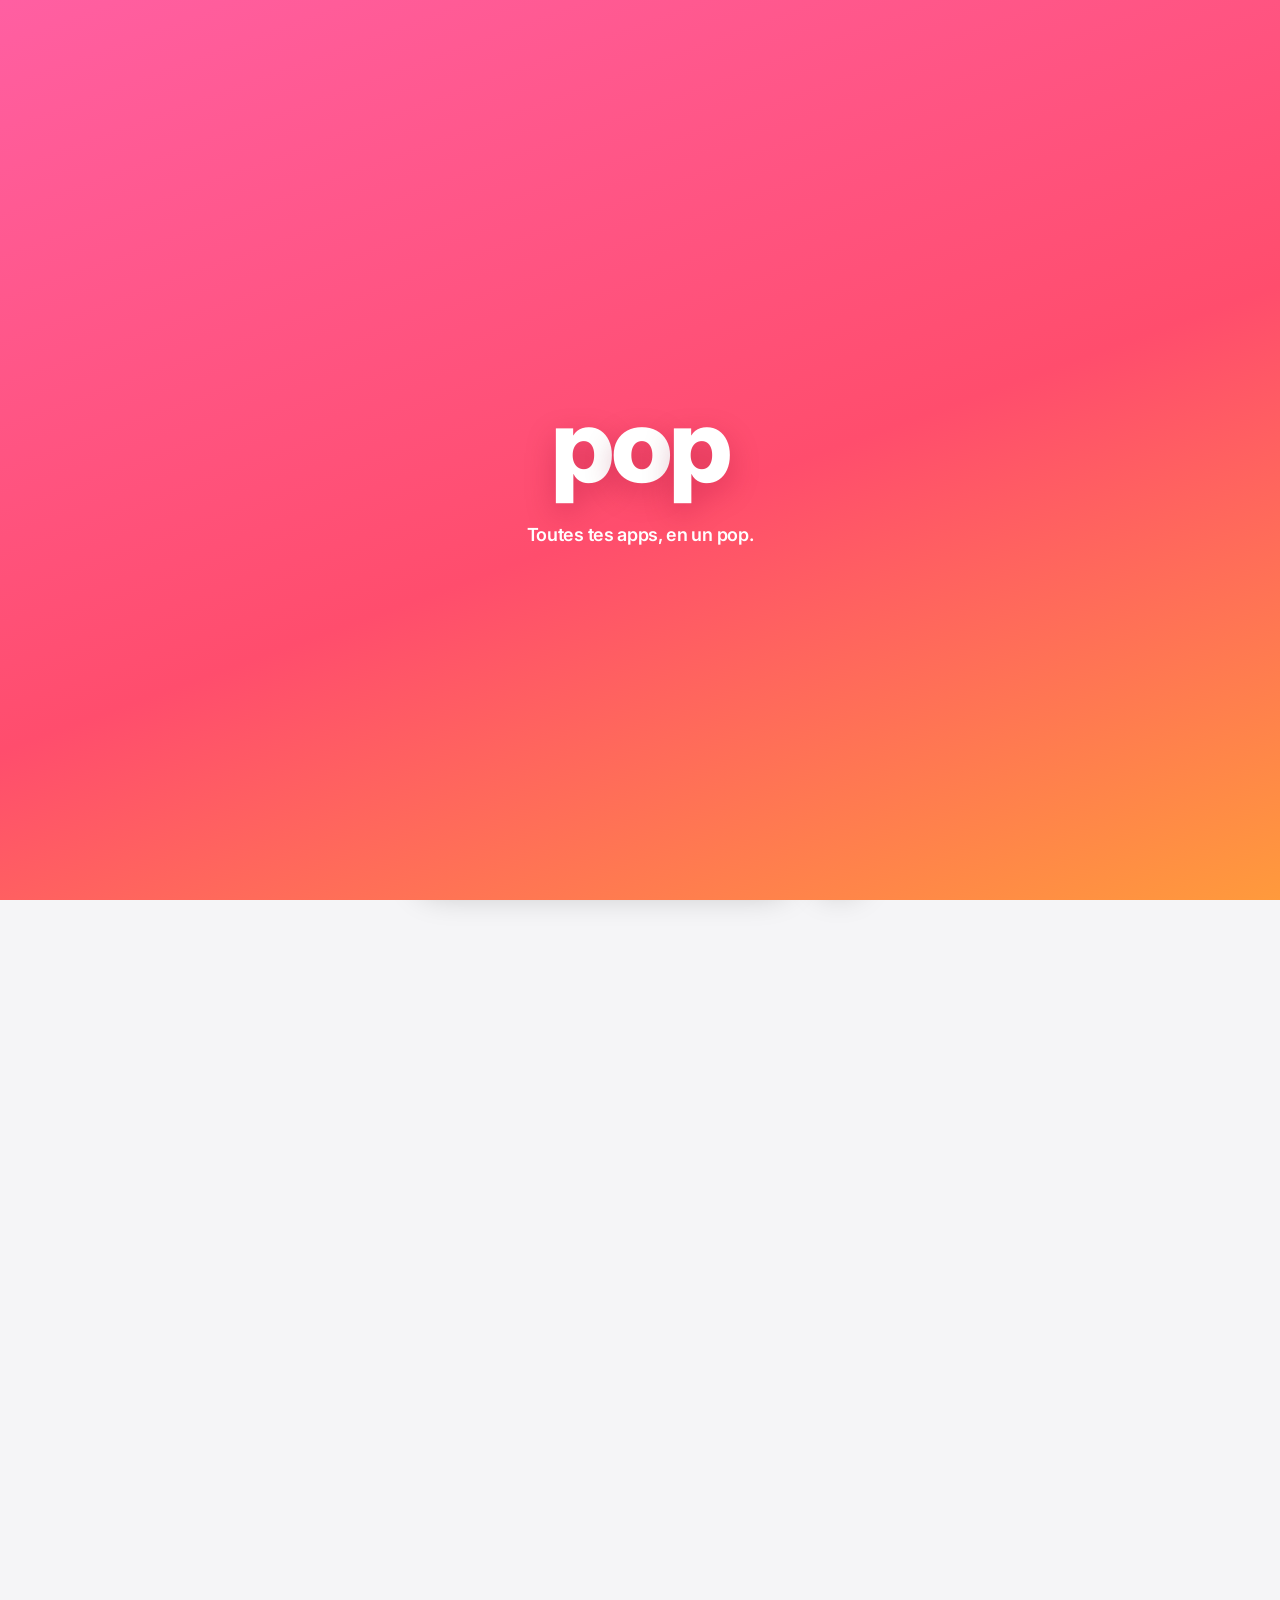
==== commit 99df4782: "Le store s'appelle Pop : logo bulle et animation de bulles qui éclatent Co-Authored-By: Claude Opus " ====
--- a/index.html
+++ b/index.html
@@ -1,8 +1,8 @@
 <!doctype html><html lang="fr"><head><meta charset="utf-8"><meta name="viewport" content="width=device-width,initial-scale=1,viewport-fit=cover">
-<meta name="theme-color" content="#F5F5F7"><meta name="apple-mobile-web-app-capable" content="yes"><meta name="mobile-web-app-capable" content="yes"><meta name="apple-mobile-web-app-status-bar-style" content="black-translucent"><meta name="apple-mobile-web-app-title" content="Prisme">
-<link rel="manifest" href="manifest.json"><link rel="apple-touch-icon" href="apple-touch-icon.png?v=4"><link rel="icon" href="favicon.png?v=4">
+<meta name="theme-color" content="#F5F5F7"><meta name="apple-mobile-web-app-capable" content="yes"><meta name="mobile-web-app-capable" content="yes"><meta name="apple-mobile-web-app-status-bar-style" content="black-translucent"><meta name="apple-mobile-web-app-title" content="Pop">
+<link rel="manifest" href="manifest.json"><link rel="apple-touch-icon" href="apple-touch-icon.png?v=5"><link rel="icon" href="favicon.png?v=5">
 <style>*,*::before,*::after{box-sizing:border-box}:root{padding-top:env(safe-area-inset-top,0px);padding-bottom:env(safe-area-inset-bottom,0px)}body{margin:0;font:14px system-ui,-apple-system,sans-serif}img{max-width:100%}[hidden]{display:none!important}</style></head><body>
-<title>Prisme</title>
+<title>Pop</title>
 <meta name="claude:viewport-fit-sides" content="cover">
 <link rel="preconnect" href="https://fonts.googleapis.com">
 <link rel="stylesheet" href="https://fonts.googleapis.com/css2?family=Inter:wght@400;500;600;700;800&family=Familjen+Grotesk:wght@500;600;700&family=Schibsted+Grotesk:wght@400;500;600;700&family=IBM+Plex+Mono:wght@400;500;600&family=Limelight&family=Saira+Condensed:wght@500;700;800&display=swap">
@@ -751,6 +751,28 @@
 #lintro.out .pwipe{animation:pWipe .8s cubic-bezier(.5,0,.3,1) forwards}
 @keyframes pWipe{to{left:120%}}
 .pz .lstage{position:relative;z-index:1}
+
+/* ================= POP intro (v9) ================= */
+#lintro.pop{background:linear-gradient(160deg,#FF5FA2 0%,#FF4D6D 55%,#FF9A3C 100%);overflow:hidden;color:#fff}
+#lintro.pop.out{opacity:0;transform:scale(1.15);transition:opacity .55s ease .1s,transform .7s cubic-bezier(.3,0,.2,1)}
+.pbs{position:absolute;inset:0;pointer-events:none}
+.pb{position:absolute;left:var(--x);bottom:-60px;width:var(--s);height:var(--s);border-radius:50%;background:radial-gradient(circle at 35% 30%,rgba(255,255,255,.95) 0 12%,rgba(255,255,255,.12) 22%,rgba(255,255,255,.08) 62%,rgba(159,243,255,.7) 82%,rgba(255,255,255,.9) 100%);opacity:0;animation:pbUp var(--t) cubic-bezier(.3,.1,.5,1) var(--d) infinite}
+@keyframes pbUp{0%{opacity:0;transform:translate(0,0) scale(.6)}12%{opacity:.95}50%{transform:translate(var(--w),-55vh) scale(1)}100%{opacity:0;transform:translate(calc(var(--w) * -1),-110vh) scale(1.1)}}
+.pop .lstage{position:relative;z-index:1;width:100%;height:100%;display:grid;place-items:center}
+.pbig{position:absolute;left:50%;top:50%;width:190px;height:190px;margin:-95px 0 0 -95px;transform:scale(0);animation:pInflate 1.15s cubic-bezier(.3,1.5,.5,1) .35s forwards,pBurst .18s ease-in 1.5s forwards}
+.pbig svg{width:100%;height:100%;overflow:visible;animation:pWob 1.3s ease-in-out .35s}
+@keyframes pInflate{0%{transform:scale(0)}60%{transform:scale(.92)}100%{transform:scale(1)}}
+@keyframes pWob{25%{transform:scale(1.06,.94)}50%{transform:scale(.95,1.05)}75%{transform:scale(1.03,.97)}}
+@keyframes pBurst{to{transform:scale(1.25);opacity:0}}
+.pring2{position:absolute;left:50%;top:50%;width:190px;height:190px;margin:-95px 0 0 -95px;border-radius:50%;border:4px solid rgba(255,255,255,.9);opacity:0;animation:pRing2 .6s cubic-bezier(.1,.7,.3,1) 1.58s}
+@keyframes pRing2{0%{opacity:1;transform:scale(1)}100%{opacity:0;transform:scale(2.1);border-width:1px}}
+.pdrops{position:absolute;left:50%;top:50%}
+.pd{position:absolute;width:var(--s);height:var(--s);margin:calc(var(--s) / -2);border-radius:50%;background:#fff;opacity:0;animation:pDrop .7s cubic-bezier(.1,.8,.3,1) 1.6s}
+@keyframes pDrop{0%{opacity:1;transform:translate(0,0) scale(1)}100%{opacity:0;transform:translate(var(--dx),var(--dy)) scale(.3)}}
+.pword2{position:absolute;left:0;right:0;top:50%;margin-top:-58px;text-align:center;font-family:ui-rounded,"SF Pro Rounded",var(--f-sysd);font-weight:800;font-size:104px;letter-spacing:-.04em;line-height:1;text-shadow:0 10px 30px rgba(140,0,40,.3)}
+.pword2 span{display:inline-block;transform:scale(0);animation:pLet .7s cubic-bezier(.3,1.8,.5,1) calc(1.62s + var(--k) * .08s) forwards}
+@keyframes pLet{to{transform:none}}
+.ptag2{position:absolute;left:0;right:0;top:50%;margin-top:74px;text-align:center;font-size:18px;font-weight:600;opacity:0;animation:lmFade .7s ease 2.25s forwards}
 </style>
 
 <div id="store"></div>
@@ -1118,7 +1140,7 @@
 var XSVG='<svg width="12" height="12" viewBox="0 0 24 24" fill="none" stroke="currentColor" stroke-width="3.2" stroke-linecap="round"><path d="M6 6l12 12M18 6 6 18"/></svg>';
 function openAdd(){
  var mine=myApps().map(function(a){return a.n});
- $("#overlay").innerHTML='<div class="scrim" data-close="1"></div><div class="sheet" role="dialog" aria-label="Ajouter une app"><div class="grab"></div><button class="closex" data-close="1" aria-label="Fermer">'+XSVG+'</button><h5 style="font-family:var(--f-sysd);font-size:28px;font-weight:700;margin:6px 0 0;letter-spacing:-.02em">Ajouter une app</h5><p style="color:var(--label2);margin-top:4px">Touche une app pour l\'ajouter à Prisme.</p><div class="presets">'
+ $("#overlay").innerHTML='<div class="scrim" data-close="1"></div><div class="sheet" role="dialog" aria-label="Ajouter une app"><div class="grab"></div><button class="closex" data-close="1" aria-label="Fermer">'+XSVG+'</button><h5 style="font-family:var(--f-sysd);font-size:28px;font-weight:700;margin:6px 0 0;letter-spacing:-.02em">Ajouter une app</h5><p style="color:var(--label2);margin-top:4px">Touche une app pour l\'ajouter à Pop.</p><div class="presets">'
   +PRESETS.filter(function(p){return mine.indexOf(p[0])<0}).map(function(p){return '<button class="app" data-preset="'+p[0]+'"><span class="ic">'+letterIcon({n:p[0],c:p[2]})+'</span><b>'+p[0]+'</b></button>'}).join("")
   +'</div><label class="lbl2" for="addName">Une autre app</label><input class="field" id="addName" placeholder="Nom (ex. Deezer)" autocomplete="off"><input class="field" id="addUrl" placeholder="Lien (ex. deezer.com)" autocomplete="off" inputmode="url" autocapitalize="none"><button class="btn-s" data-addcustom="1">Ajouter</button><div class="note">L\'app s\'ouvre si elle est installée sur ton iPhone, sinon c\'est son site qui s\'ouvre.</div></div>';
 }
@@ -1212,7 +1234,7 @@
  h+=hdr("Top Apps","Celles que tu ouvres le plus","topapps")+chart(appIds);
  h+=hdr("Accès rapide")+'<div class="grid">'+APPS.map(function(a){return '<button class="app" data-app="'+a.id+'">'+icn(a.id)+'<b>'+a.name+'</b></button>'}).join("")+'<button class="app folder" data-folder="1"><span class="ic"><i>'+ICON.bastion+'</i><i>'+ICON.mafia+'</i><i>'+ICON.studio+'</i><i>'+ICON.breche+'</i></span><b>Tycoon & RPG</b></button></div>';
  h+='<div class="hdr"><div><h2>Mon iPhone</h2><small>Tes autres apps</small></div>'+(mine.length?'<button class="link" data-edit="1">'+(editMode?"OK":"Modifier")+'</button>':"")+'</div><div class="grid">'+mine.map(myTile).join("")+(editMode?"":'<button class="app" data-add="1"><span class="ic addic">+</span><b>Ajouter</b></button>')+'</div>';
- return h+'<div class="foottxt">Prisme · '+allIds().length+' créations</div>';
+ return h+'<div class="foottxt">Pop · '+allIds().length+' créations</div>';
 }
 function viewGames(){
  var h=largeTitle("Jeux")+chips(GAME_APPS.concat(GIDS));
@@ -1314,7 +1336,7 @@
  if(sh){h+='<section class="dsec"><div class="sh2"><h2>Aperçu</h2></div><div class="shots">';for(var i=1;i<=sh;i++)h+='<button class="shot" data-shot="'+id+'|'+i+'"><img loading="lazy" alt="Capture '+i+' de '+esc(it.name)+'" src="'+shot(id,i)+'"></button>';h+='</div><div class="dev2"><svg viewBox="0 0 24 24" width="15" height="15" fill="none" stroke="currentColor" stroke-width="2"><rect x="6" y="2.5" width="12" height="19" rx="3"/></svg>iPhone</div></section>'}
  h+='<section class="dsec"><div class="dsc"><p>'+esc(it.desc)+'</p><button class="more" data-more="1">plus</button></div><button class="devrow" data-cat="dev"><span><b>Seven</b><small>Créateur</small></span>'+CHEV+'</button></section>';
  h+='<section class="dsec"><div class="sh2"><h2>Notes et avis</h2></div><div class="rate"><div class="big"><b>'+(r?r.toFixed(1).replace(".",","):"–")+'</b><small>sur 5</small></div><div class="rbars">'+[5,4,3,2,1].map(function(k){return '<div><span>'+"★".repeat(k)+'</span><i><u style="width:'+(r===k?100:0)+'%"></u></i></div>'}).join("")+'<small>'+(r?"Ta note":"Aucune note pour l'instant")+'</small></div></div><div class="tap"><span>Touche pour noter :</span><span class="stars big" data-rate="'+id+'">'+[1,2,3,4,5].map(function(k){return '<button data-star="'+k+'" class="'+(k<=r?"on":"")+'" aria-label="'+k+' étoile'+(k>1?"s":"")+'">'+STAR+'</button>'}).join("")+'</span></div></section>';
- h+='<section class="dsec"><div class="sh2"><h2>Informations</h2></div><div class="infos">'+[["Créateur","Seven"],["Catégorie",esc(it.cat)],["Compatibilité","iPhone, iPad et ordinateur"],["Langue","Français"],["Âge",(AGE[id]||"4+")],["Prix","Gratuit"],["Où elle vit",it.tycoon?"Dans Prisme":it.live?"En ligne":"Incluse dans Prisme"]].map(function(x){return '<div><span>'+x[0]+'</span><b>'+x[1]+'</b></div>'}).join("")+'</div>'+(it.tycoon?"":'<p class="tip">'+(it.live?"Astuce : dans Safari, Partager puis « Sur l'écran d'accueil » pour l'avoir comme une vraie appli.":"Elle s'ouvre directement depuis Prisme.")+'</p>')+'</section>';
+ h+='<section class="dsec"><div class="sh2"><h2>Informations</h2></div><div class="infos">'+[["Créateur","Seven"],["Catégorie",esc(it.cat)],["Compatibilité","iPhone, iPad et ordinateur"],["Langue","Français"],["Âge",(AGE[id]||"4+")],["Prix","Gratuit"],["Où elle vit",it.tycoon?"Dans Pop":it.live?"En ligne":"Incluse dans Pop"]].map(function(x){return '<div><span>'+x[0]+'</span><b>'+x[1]+'</b></div>'}).join("")+'</div>'+(it.tycoon?"":'<p class="tip">'+(it.live?"Astuce : dans Safari, Partager puis « Sur l'écran d'accueil » pour l'avoir comme une vraie appli.":"Elle s'ouvre directement depuis Pop.")+'</p>')+'</section>';
  var like=allIds().filter(function(x){return x!==id&&(item(x).game===it.game)}).slice(0,9);
  h+='<section class="dsec"><div class="sh2"><h2>Tu aimeras aussi</h2></div><div class="hs rows3">'+like.map(function(x){return arow(x)}).join("")+'</div></section>';
  var el=pushPage(h,it.name,"detail");
@@ -1411,7 +1433,7 @@
  if(x=t.closest("[data-star]")){var id=x.parentNode.dataset.rate,k=+x.dataset.star,rr=ratings();rr[id]=k;store.set("lima.ratings",rr);x.parentNode.querySelectorAll("button").forEach(function(b){b.classList.toggle("on",+b.dataset.star<=k);b.classList.remove("pop")});void x.offsetWidth;x.classList.add("pop");var pg=x.closest(".page");if(pg){var big=pg.querySelector(".rate .big b");if(big)big.textContent=k.toFixed(1).replace(".",",");pg.querySelectorAll(".rbars u").forEach(function(u,j){u.style.width=(5-j===k?100:0)+"%"});var lab=pg.querySelector(".rbars small");if(lab)lab.textContent="Ta note";var c=pg.querySelector(".istrip .ic2");if(c)c.outerHTML=infoCell("Ta note",k.toFixed(1).replace(".",","),stars(k,"sm"))}return}
  if(x=t.closest("[data-shot]")){var p=x.dataset.shot.split("|");openShots(p[0],+p[1]);return}
  if(x=t.closest("[data-more]")){x.parentNode.classList.add("full");return}
- if(x=t.closest("[data-share]")){var v=x.dataset.share,data={title:"Prisme",url:location.href.split("#")[0]};if(v!=="story"){data.title=item(v).name;data.text=item(v).tag}try{if(navigator.share)navigator.share(data).catch(function(){});else if(navigator.clipboard)navigator.clipboard.writeText(data.url)}catch(err){}return}
+ if(x=t.closest("[data-share]")){var v=x.dataset.share,data={title:"Pop",url:location.href.split("#")[0]};if(v!=="story"){data.title=item(v).name;data.text=item(v).tag}try{if(navigator.share)navigator.share(data).catch(function(){});else if(navigator.clipboard)navigator.clipboard.writeText(data.url)}catch(err){}return}
  if(x=t.closest("[data-list]")){openList(x.dataset.list);return}
  if(x=t.closest("[data-cat]")){openList(x.dataset.cat);return}
  if(x=t.closest("[data-q]")){openSearch();var q=$("#spq");q.value=x.dataset.q;renderSearch(q.value);return}
@@ -1442,8 +1464,8 @@
 /* ---------- TROPHIES ---------- */
 var TIER={b:["Bronze",10,"#C08457"],a:["Argent",25,"#A7B0BC"],o:["Or",50,"#E3B341"]};
 var TROPHIES=[
- ["bienvenue","Bienvenue","Ouvre Prisme pour la première fois.","b",function(c){return true}],
- ["explorateur","Explorateur","Ouvre 5 créations différentes depuis Prisme.","a",function(c){return Object.keys(c.st.opens).length>=5}],
+ ["bienvenue","Bienvenue","Ouvre Pop pour la première fois.","b",function(c){return true}],
+ ["explorateur","Explorateur","Ouvre 5 créations différentes depuis Pop.","a",function(c){return Object.keys(c.st.opens).length>=5}],
  ["fidele","Fidèle","Viens 3 jours différents.","b",function(c){return c.st.days.length>=3}],
  ["serie","En série","Viens 7 jours d'affilée.","o",function(c){return streak(c.st.days)>=7}],
  ["collection","Collectionneur","Ajoute 3 apps dans Mon iPhone.","b",function(c){return myApps().length>=3}],
@@ -1561,7 +1583,7 @@
  APPS.forEach(function(a){it.push({k:"Mes créations",n:a.name,sub:a.cat,kw:a.tag+" "+a.desc+" "+a.cat,html:icn(a.id),act:'data-app="'+a.id+'"',btn:"Ouvrir",href:a.url,track:a.id})});
  GIDS.forEach(function(id){var g=GAMES[id];it.push({k:"Jeux",n:g.full,sub:"Tycoon",kw:"tycoon jeu "+g.tag,html:icn(id),act:'data-game="'+id+'"',btn:"Jouer"})});
  myApps().forEach(function(a,k){it.push({k:"Mon iPhone",n:a.n,sub:"App de ton iPhone",kw:a.u,html:'<span class="ic">'+letterIcon(a)+'</span>',href:a.u,btn:"Ouvrir"})});
- [["Mes succès","profil trophees niveau xp","data-profile=\"1\""],["Fond d'écran et thème","personnaliser couleur sombre clair theme wallpaper","data-custom=\"1\""],["Ajouter une app","youtube tiktok instagram snapchat ajouter","data-add=\"1\""],["Dossier Tycoon","bastion mafia studio","data-folder=\"1\""]].forEach(function(a){it.push({k:"Raccourcis",n:a[0],sub:"Prisme",kw:a[1],html:'<span class="ic sic">'+limaLogo("#121316")+'</span>',act:a[2]})});
+ [["Mes succès","profil trophees niveau xp","data-profile=\"1\""],["Fond d'écran et thème","personnaliser couleur sombre clair theme wallpaper","data-custom=\"1\""],["Ajouter une app","youtube tiktok instagram snapchat ajouter","data-add=\"1\""],["Dossier Tycoon","bastion mafia studio","data-folder=\"1\""]].forEach(function(a){it.push({k:"Raccourcis",n:a[0],sub:"Pop",kw:a[1],html:'<span class="ic sic">'+limaLogo("#121316")+'</span>',act:a[2]})});
  return it;
 }
 function openSearch(){
@@ -1606,7 +1628,7 @@
 function openGame(id,skipHash){
  closeOverlay();cur=id;GM=GAMES[id];S=gload(id);tab=GM.tabs[0][0];sheetFn=null;
  var gm=$("#game");gm.className=GM.cls;gm.hidden=false;document.body.style.overflow="hidden";
- gm.innerHTML='<div class="wrap"><div class="g-top"><button class="g-back" data-back="1" aria-label="Retour au store"><svg width="18" height="18" viewBox="0 0 24 24" fill="none" stroke="currentColor" stroke-width="2"><path d="M15 5l-7 7 7 7"/></svg></button><div class="g-title"><small>Prisme · Tycoon</small><b>'+GM.full+'</b></div></div>'
+ gm.innerHTML='<div class="wrap"><div class="g-top"><button class="g-back" data-back="1" aria-label="Retour au store"><svg width="18" height="18" viewBox="0 0 24 24" fill="none" stroke="currentColor" stroke-width="2"><path d="M15 5l-7 7 7 7"/></svg></button><div class="g-title"><small>Pop · Tycoon</small><b>'+GM.full+'</b></div></div>'
   +'<div class="g-hud"><div class="chips" id="gTop"></div><div class="g-rank"><span>Rang : <b id="gRank"></b></span><span id="gNext"></span></div><div class="bar"><i id="gBar"></i></div></div>'
   +'<div class="tabs" id="gTabs"></div><div id="gBody"></div></div><div id="gSheet"></div>';
  // offline
@@ -1680,24 +1702,21 @@
 window.addEventListener("resize",function(){if(!cur){var b=$(".feat");drawFeat(b?b.dataset.game:"bastion")}});
 
 /* ---------- LOGO + INTRO ---------- */
-/* Prisme mark: a rounded crystal triangle split into three spectrum facets, with a spark of light at its heart. */
-var PF=[["M50 16 86 78 50 57.3Z","#FFB340","#FF2D55","1 0"],["M86 78 14 78 50 57.3Z","#34E07A","#0A84FF","0 1"],["M14 78 50 16 50 57.3Z","#5E5CE6","#D35CFF","-1 0"]];
-function prismDefs(){return '<defs><radialGradient id="pmB" cx=".5" cy=".42" r=".75"><stop offset="0" stop-color="#1E1E3A"/><stop offset="1" stop-color="#06060B"/></radialGradient>'+PF.map(function(f,i){return '<linearGradient id="pmF'+i+'" x1="0" y1="0" x2="1" y2="1"><stop offset="0" stop-color="'+f[1]+'"/><stop offset="1" stop-color="'+f[2]+'"/></linearGradient>'}).join("")+'<radialGradient id="pmS"><stop offset="0" stop-color="#fff"/><stop offset=".35" stop-color="#fff" stop-opacity=".6"/><stop offset="1" stop-color="#fff" stop-opacity="0"/></radialGradient><linearGradient id="pmE" x1="0" y1="0" x2="1" y2="0"><stop offset="0" stop-color="#fff" stop-opacity="0"/><stop offset="1" stop-color="#fff"/></linearGradient><filter id="pmBl" x="-30%" y="-30%" width="160%" height="160%"><feGaussianBlur stdDeviation="3"/></filter></defs>'}
-function prismFacets(cls){return PF.map(function(f,i){var d=f[3].split(" ");return '<path class="'+(cls||"")+'" style="--dx:'+(d[0]*30)+'px;--dy:'+(d[1]*30-(i===0?0:0))+'px;--r:'+(i*40-40)+'deg" d="'+f[0]+'" fill="url(#pmF'+i+')" stroke="url(#pmF'+i+')" stroke-width="7" stroke-linejoin="round"/>'}).join("")}
-var PCUTS='<path d="M50 57.3 50 16M50 57.3 86 78M50 57.3 14 78" stroke="#0B0B16" stroke-opacity=".55" stroke-width="2.2" stroke-linecap="round"/>';
-function prismSpark(cls){return '<g class="'+(cls||"")+'"><circle cx="50" cy="57.3" r="13" fill="url(#pmS)" opacity=".85"/><path d="M50 47.5Q51 56.3 59.8 57.3 51 58.3 50 67.1 49 58.3 40.2 57.3 49 56.3 50 47.5Z" fill="#fff"/></g>'}
-function limaLogo(bg){return '<svg viewBox="0 0 100 100" xmlns="http://www.w3.org/2000/svg">'+prismDefs()+(bg?'<rect width="100" height="100" fill="url(#pmB)"/>':"")+'<g opacity=".55" filter="url(#pmBl)">'+prismFacets()+'</g>'+prismFacets()+PCUTS+'<path d="M45 27 30 54" stroke="#fff" stroke-opacity=".45" stroke-width="2" stroke-linecap="round"/>'+prismSpark()+'</svg>'}
+/* Pop mark: a glossy soap bubble on a bubblegum gradient, with two little bubbles. */
+function popDefs(){return '<defs><linearGradient id="ppB" x1="0" y1="0" x2="1" y2="1"><stop offset="0" stop-color="#FF5FA2"/><stop offset=".55" stop-color="#FF4D6D"/><stop offset="1" stop-color="#FF9A3C"/></linearGradient><radialGradient id="ppU" cx=".42" cy=".38" r=".62"><stop offset="0" stop-color="#fff" stop-opacity=".08"/><stop offset=".72" stop-color="#fff" stop-opacity=".22"/><stop offset=".86" stop-color="#9FF3FF" stop-opacity=".75"/><stop offset=".93" stop-color="#FFE38A" stop-opacity=".9"/><stop offset="1" stop-color="#fff" stop-opacity=".95"/></radialGradient></defs>'}
+function bubble(cx,cy,r,cls){return '<g class="'+(cls||"")+'"><circle cx="'+cx+'" cy="'+cy+'" r="'+r+'" fill="url(#ppU)"/><ellipse cx="'+(cx-r*.36)+'" cy="'+(cy-r*.4)+'" rx="'+(r*.3)+'" ry="'+(r*.17)+'" transform="rotate(-35 '+(cx-r*.36)+' '+(cy-r*.4)+')" fill="#fff" fill-opacity=".9"/><circle cx="'+(cx+r*.42)+'" cy="'+(cy+r*.44)+'" r="'+(r*.07)+'" fill="#fff" fill-opacity=".8"/></g>'}
+function limaLogo(bg){return '<svg viewBox="0 0 100 100" xmlns="http://www.w3.org/2000/svg">'+popDefs()+(bg?'<rect width="100" height="100" fill="url(#ppB)"/>':"")+bubble(46,54,28)+bubble(77,26,9)+bubble(24,20,5.5)+'</svg>'}
 function playIntro(){
  if(REDUCE||GAMES[location.hash.slice(1)])return;
- var h='<div id="lintro" class="pz" role="presentation"><div class="pgrid"></div><div class="pflash"></div><div class="lstage"><svg class="pmark" viewBox="0 0 100 100" overflow="visible">'+prismDefs()
-  +'<circle class="pring" cx="50" cy="57.3" r="20" fill="none" stroke="#fff" stroke-width="1.2"/><circle class="pring r2" cx="50" cy="57.3" r="20" fill="none" stroke="#9FB4FF" stroke-width="1"/>'
-  +'<path class="pbeam" d="M-90 57.3H50" stroke="url(#pmE)" stroke-width="2.6" stroke-linecap="round" pathLength="100"/>'
-  +'<g class="pglow" filter="url(#pmBl)">'+prismFacets("pfac")+'</g>'+prismFacets("pfac")+'<g class="pcuts">'+PCUTS+'</g>'+prismSpark("pspark")+'</svg>'
-  +'<div class="pword" data-t="PRISME">PRISME</div><div class="ptag">Toutes tes apps. Une seule lumière.</div></div><div class="pwipe"></div></div>';
+ var b="",dr="";
+ for(var i=0;i<22;i++){var s=Math.round(rand(10,46));b+='<i class="pb" style="--x:'+rand(0,100).toFixed(1)+'%;--s:'+s+'px;--d:'+rand(0,1.1).toFixed(2)+'s;--t:'+rand(1.6,2.8).toFixed(2)+'s;--w:'+rand(-30,30).toFixed(0)+'px"></i>'}
+ for(var k=0;k<14;k++){var a=k/14*Math.PI*2,r=rand(90,150);dr+='<i class="pd" style="--dx:'+(Math.cos(a)*r).toFixed(0)+'px;--dy:'+(Math.sin(a)*r).toFixed(0)+'px;--s:'+rand(5,12).toFixed(0)+'px"></i>'}
+ var h='<div id="lintro" class="pop" role="presentation"><div class="pbs">'+b+'</div><div class="lstage"><div class="pbig"><svg viewBox="0 0 100 100">'+popDefs()+bubble(50,50,46)+'</svg></div><div class="pring2"></div><div class="pdrops">'+dr+'</div>'
+  +'<div class="pword2">'+"pop".split("").map(function(c,k){return '<span style="--k:'+k+'">'+c+'</span>'}).join("")+'</div><div class="ptag2">Toutes tes apps, en un pop.</div></div></div>';
  document.body.insertAdjacentHTML("beforeend",h);document.documentElement.classList.add("intro");
  var el=document.getElementById("lintro"),gone=false;
  function end(){if(gone)return;gone=true;el.classList.add("out");document.documentElement.classList.remove("intro");setTimeout(function(){el.remove()},800)}
- el.addEventListener("click",end);setTimeout(end,3600);
+ el.addEventListener("click",end);setTimeout(end,3300);
 }
 
 applyLook();trackDay();renderStore();playIntro();setTimeout(checkTrophies,3200);
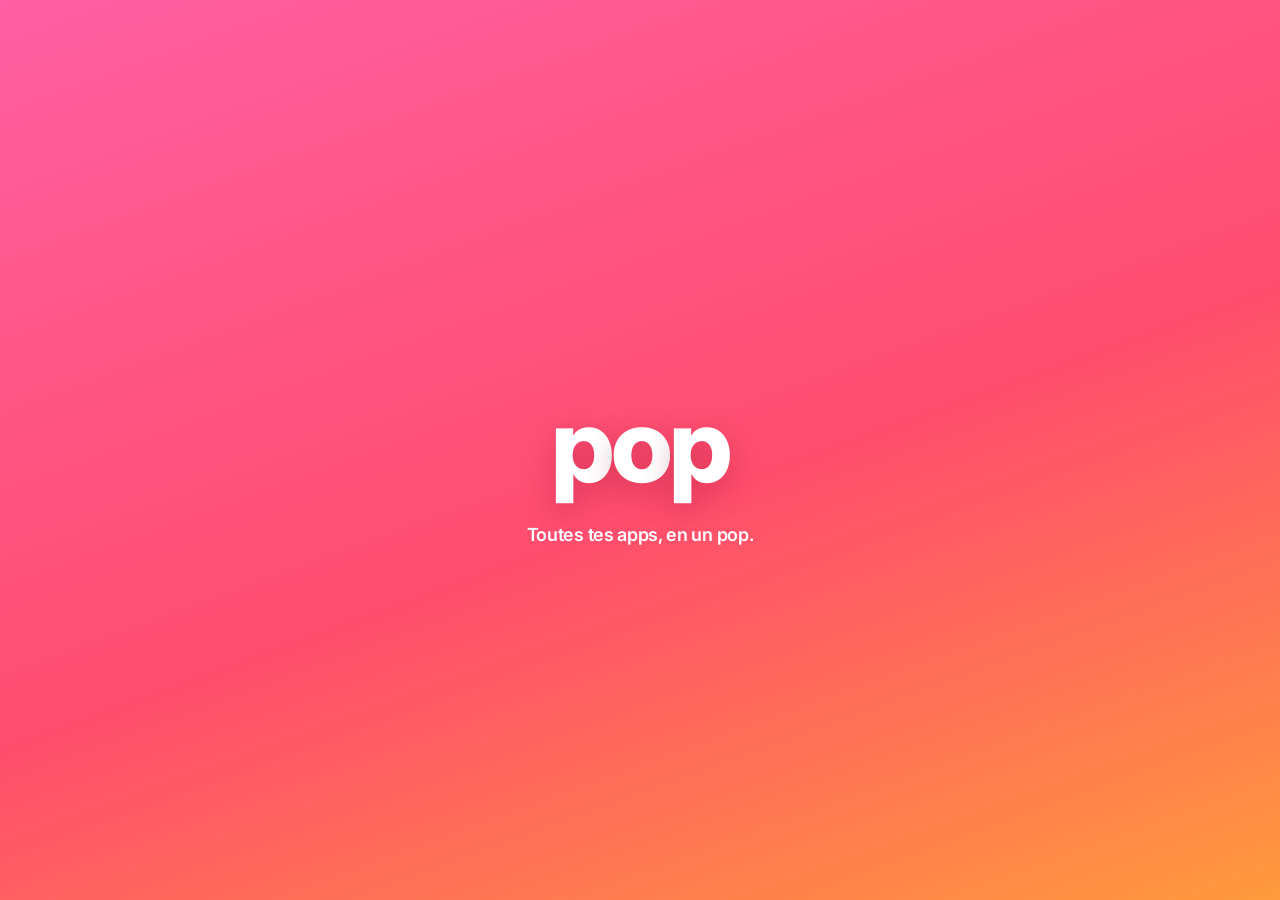
==== commit dc4370e2: "Île de Pop : un monde à explorer où chaque app est un bâtiment Co-Authored-By: Claude Opus 5.5 <nore" ====
--- a/index.html
+++ b/index.html
@@ -415,7 +415,7 @@
 .tabbar .tbpill button{flex:1;max-width:none;position:relative;z-index:1;display:flex;flex-direction:column;align-items:center;justify-content:center;gap:1px;font-size:10px;font-weight:600;color:var(--label);padding:0;transition:color .3s}
 .tabbar .tbpill button.on{color:var(--blue)}
 .tabbar svg{width:25px;height:25px}
-.tbind{position:absolute;top:4px;bottom:4px;left:4px;width:calc((100% - 8px)/3);border-radius:999px;background:var(--chip);transform:translateX(calc(var(--i,0)*100%));transition:transform .55s var(--spring),opacity .25s}
+.tbind{position:absolute;top:4px;bottom:4px;left:4px;width:calc((100% - 8px)/4);border-radius:999px;background:var(--chip);transform:translateX(calc(var(--i,0)*100%));transition:transform .55s var(--spring),opacity .25s}
 .tabbar.nosel .tbind{opacity:0}
 .tabbar .tbsearch{flex:none;max-width:62px;padding:0;width:62px;height:62px;border-radius:50%;display:grid;place-items:center;color:var(--label);transition:color .3s,transform .3s var(--spring)}
 .tbsearch svg{width:23px;height:23px}
@@ -773,6 +773,73 @@
 .pword2 span{display:inline-block;transform:scale(0);animation:pLet .7s cubic-bezier(.3,1.8,.5,1) calc(1.62s + var(--k) * .08s) forwards}
 @keyframes pLet{to{transform:none}}
 .ptag2{position:absolute;left:0;right:0;top:50%;margin-top:74px;text-align:center;font-size:18px;font-weight:600;opacity:0;animation:lmFade .7s ease 2.25s forwards}
+
+/* ================= ISLAND (v10) ================= */
+.onisland body{overflow:hidden}
+.onisland #navT{display:none}
+.onisland #store{padding:0;max-width:none}
+.island{position:fixed;inset:0;overflow:hidden;touch-action:none;-webkit-user-select:none;user-select:none;background:radial-gradient(120% 90% at 50% 40%,#5FD3E6 0%,#2BA9D6 45%,#1477B8 100%);cursor:grab}
+.island::before{content:"";position:absolute;inset:-50%;background:repeating-radial-gradient(circle at 30% 40%,rgba(255,255,255,.07) 0 2px,transparent 2px 38px),repeating-radial-gradient(circle at 70% 60%,rgba(255,255,255,.05) 0 2px,transparent 2px 52px);animation:waves 18s linear infinite;pointer-events:none}
+@keyframes waves{to{transform:translate(60px,30px)}}
+.island.drag{cursor:grabbing}
+.iworld{position:absolute;left:0;top:0;transform-origin:0 0;will-change:transform}
+.iworld canvas{position:absolute;inset:0;width:100%;height:100%}
+.bld{position:absolute;width:96px;margin:-70px 0 0 -48px;display:flex;flex-direction:column;align-items:center;z-index:2;animation:bob 4s ease-in-out var(--dl) infinite}
+.bld .sh{position:absolute;top:84px;width:86px;height:22px;border-radius:50%;background:rgba(20,60,30,.28);filter:blur(3px)}
+.bld .plinth{position:absolute;top:58px;width:84px;height:34px;border-radius:16px;background:linear-gradient(180deg,color-mix(in srgb,var(--c) 70%,#fff),var(--c));box-shadow:0 6px 0 color-mix(in srgb,var(--c) 70%,#000),0 10px 16px rgba(0,0,0,.2)}
+.bld .tile{position:relative;width:72px;transform:perspective(300px) rotateX(14deg);transition:transform .45s var(--spring);filter:drop-shadow(0 10px 10px rgba(0,0,0,.25))}
+.bld .tile .ic{box-shadow:inset 0 0 0 1px rgba(255,255,255,.25)}
+.bld b{position:relative;margin-top:30px;padding:4px 10px;border-radius:99px;background:rgba(255,255,255,.92);color:#1D1D1F;font-size:13px;font-weight:700;white-space:nowrap;box-shadow:0 4px 10px rgba(0,0,0,.15)}
+.bld:active .tile,.bld.on .tile{transform:perspective(300px) rotateX(0) translateY(-10px) scale(1.12)}
+.bld.on b{background:var(--c);color:#fff}
+.bld.on::after{content:"";position:absolute;top:70px;width:110px;height:40px;border-radius:50%;border:3px solid #fff;opacity:0;animation:ping 1.6s ease-out infinite}
+@keyframes ping{0%{opacity:.9;transform:scale(.5)}100%{opacity:0;transform:scale(1.4)}}
+.dsign{position:absolute;transform:translate(-50%,-50%);padding:7px 14px;border-radius:12px;background:#FFF8EC;color:#5A4630;font-family:ui-rounded,"SF Pro Rounded",var(--f-sysd);font-weight:800;font-size:16px;white-space:nowrap;box-shadow:0 4px 0 #D9C3A0,0 8px 18px rgba(0,0,0,.18);border-top:4px solid var(--c)}
+.fountain{position:absolute;width:120px;height:120px;margin:-60px 0 0 -60px;display:grid;place-items:center;z-index:2;cursor:pointer}
+.fountain .fb{width:96px;height:96px;animation:bob 3s ease-in-out infinite;filter:drop-shadow(0 12px 14px rgba(0,0,0,.25))}
+.fountain .fb svg{width:100%;height:100%}
+.fountain i{position:absolute;left:50%;bottom:50%;width:14px;height:14px;margin-left:-7px;border-radius:50%;background:radial-gradient(circle at 35% 30%,#fff 0 18%,rgba(255,255,255,.15) 30%,rgba(159,243,255,.7) 85%,#fff);opacity:0;animation:fbub 3s ease-in calc(var(--i) * .5s) infinite}
+@keyframes fbub{0%{opacity:0;transform:translate(0,0) scale(.4)}15%{opacity:1}100%{opacity:0;transform:translate(calc((var(--i) - 2.5) * 16px),-150px) scale(1.4)}}
+.fountain b{position:absolute;bottom:-26px;font-family:ui-rounded,"SF Pro Rounded",var(--f-sysd);font-weight:800;font-size:22px;color:#fff;text-shadow:0 2px 8px rgba(160,40,70,.5)}
+.island.burst .fountain i{animation-duration:1s}
+.boat{position:absolute;width:70px;margin:-40px 0 0 -35px;display:flex;flex-direction:column;align-items:center;text-decoration:none;color:#fff;z-index:2;animation:sail 5s ease-in-out var(--dl,0s) infinite}
+@keyframes sail{50%{transform:translate(10px,-5px) rotate(3deg)}}
+.boat .sail{width:44px;height:44px;border-radius:12px;overflow:hidden;box-shadow:0 6px 12px rgba(0,0,0,.25);position:relative;z-index:1}
+.boat .sail .letter{font-size:22px}
+.boat .hull{position:absolute;top:36px;width:66px;height:18px;border-radius:0 0 30px 30px;background:linear-gradient(#fff,#DCE6EE);box-shadow:0 6px 14px rgba(0,40,80,.3)}
+.boat b{margin-top:16px;font-size:12px;font-weight:700;text-shadow:0 1px 4px rgba(0,40,90,.6)}
+.cloud{position:absolute;border-radius:50%;background:rgba(255,255,255,.75);filter:blur(18px);pointer-events:none;z-index:3}
+.cloud.c1{width:340px;height:120px;left:-200px;top:260px;animation:cloudgo 70s linear infinite}
+.cloud.c2{width:260px;height:90px;left:-300px;top:900px;animation:cloudgo 90s linear -30s infinite}
+.cloud.c3{width:420px;height:140px;left:-400px;top:1250px;opacity:.7;animation:cloudgo 110s linear -60s infinite}
+@keyframes cloudgo{to{transform:translateX(2000px)}}
+.itop{position:absolute;left:0;right:0;top:0;display:flex;align-items:center;justify-content:space-between;padding:calc(env(safe-area-inset-top,0px) + 10px) max(16px,env(safe-area-inset-right,0px)) 10px max(16px,env(safe-area-inset-left,0px));pointer-events:none;z-index:5}
+.itop>*{pointer-events:auto}
+.ibrand{display:flex;align-items:center;gap:10px;padding:6px 14px 6px 6px;border-radius:99px;background:var(--glass);-webkit-backdrop-filter:blur(20px) saturate(180%);backdrop-filter:blur(20px) saturate(180%);box-shadow:var(--glassshadow),inset 0 0 0 .5px var(--glassline)}
+.ilogo{width:36px;height:36px;border-radius:10px;overflow:hidden;display:block}
+.ilogo svg{width:100%;height:100%;display:block}
+.ibrand b{display:block;font-family:ui-rounded,"SF Pro Rounded",var(--f-sysd);font-size:17px;font-weight:800;color:var(--label)}
+.ibrand small{display:block;font-size:12px;color:var(--label2)}
+.irecenter{position:absolute;right:max(16px,env(safe-area-inset-right,0px));bottom:calc(92px + env(safe-area-inset-bottom,0px));width:46px;height:46px;border-radius:50%;display:grid;place-items:center;color:var(--label);background:var(--glass);-webkit-backdrop-filter:blur(20px) saturate(180%);backdrop-filter:blur(20px) saturate(180%);box-shadow:var(--glassshadow),inset 0 0 0 .5px var(--glassline);z-index:5}
+.icard{position:absolute;left:max(12px,env(safe-area-inset-left,0px));right:max(12px,env(safe-area-inset-right,0px));bottom:calc(84px + env(safe-area-inset-bottom,0px));max-width:480px;margin:0 auto;padding:14px 16px 10px;border-radius:24px;background:var(--glass);-webkit-backdrop-filter:blur(26px) saturate(190%);backdrop-filter:blur(26px) saturate(190%);box-shadow:var(--glassshadow),inset 0 0 0 .5px var(--glassline);z-index:6;transform:translateY(160%);transition:transform .55s var(--spring)}
+.icard.show{transform:none}
+.icin{display:flex;align-items:center;gap:12px;padding-right:26px}
+.icin .ic{width:56px;flex:none}
+.icin .t{flex:1;min-width:0}
+.icin b{display:block;font-size:17px;font-weight:600}
+.icin small{display:block;font-size:13px;color:var(--label2);white-space:nowrap;overflow:hidden;text-overflow:ellipsis}
+.icard .link{display:block;width:100%;margin-top:8px;text-align:center;font-size:15px;color:var(--blue)}
+.icx{position:absolute;top:10px;right:10px;width:26px;height:26px;border-radius:50%;display:grid;place-items:center;background:var(--fill);color:var(--label2)}
+.island.night{background:radial-gradient(120% 90% at 50% 40%,#1E4E7A 0%,#0F2B52 50%,#081530 100%)}
+.island.night .iworld canvas{filter:brightness(.55) saturate(.8) hue-rotate(-10deg)}
+.island.night .bld .tile{filter:drop-shadow(0 0 16px color-mix(in srgb,var(--c) 80%,#fff))}
+.island.night .cloud{background:rgba(180,200,255,.18)}
+.island.night .dsign{filter:brightness(.85)}
+@media (prefers-reduced-motion: reduce){.bld,.boat,.cloud,.island::before,.fountain i,.fountain .fb{animation:none!important}}
+#isle{position:fixed;inset:0;z-index:1;transition:transform .55s var(--spring),filter .55s,opacity .7s}
+#isle:empty{display:none}
+#isle.under{transform:translateX(-26%);filter:brightness(.9)}
+.intro #isle{opacity:0;transform:scale(1.1)}
 </style>
 
 <div id="store"></div>
@@ -1127,7 +1194,7 @@
 var PRESETS=[["YouTube","https://www.youtube.com","#E0261B"],["TikTok","https://www.tiktok.com","#121212"],["Instagram","https://www.instagram.com","#B4307A"],["Snapchat","snapchat://","#F2D500"],["WhatsApp","whatsapp://","#1FA855"],["Spotify","https://open.spotify.com","#169C46"],["Netflix","https://www.netflix.com","#A30A12"],["Discord","https://discord.com/app","#5865F2"],["Twitch","https://www.twitch.tv","#7B3FE4"],["X","https://x.com","#121212"],["Telegram","tg://","#2A9FD8"],["Plans","maps://","#3A9A4B"]];
 var COLORS=["#007AFF","#FF9500","#34C759","#AF52DE","#FF2D55","#5AC8FA","#FFCC00"];
 var editMode=false,stab="today";
-try{stab=localStorage.getItem("lima.tab")||"today"}catch(e){}
+try{stab=localStorage.getItem("pop.tab")||"island"}catch(e){}
 function myApps(){var a=store.get("lima.myapps");return Array.isArray(a)?a:[]}
 function setMyApps(a){store.set("lima.myapps",a)}
 function letterIcon(a){var dark=/F2D500|FFCC00/i.test(a.c);return '<span class="letter" style="background:linear-gradient(160deg,'+a.c+','+a.c+'CC);color:'+(dark?"#111":"#fff")+'">'+esc(a.n.trim().charAt(0).toUpperCase()||"?")+'</span>'}
@@ -1147,6 +1214,7 @@
 
 /* ---------- STORE (App Store layout) ---------- */
 var TABS=[
+ ["island","Île",'<svg viewBox="0 0 28 28" fill="currentColor"><path d="M3 21.5c2.2 0 2.2-1.2 4.4-1.2s2.2 1.2 4.4 1.2 2.2-1.2 4.4-1.2 2.2 1.2 4.4 1.2 2.2-1.2 4.4-1.2v2.2c-2.2 0-2.2 1.2-4.4 1.2s-2.2-1.2-4.4-1.2-2.2 1.2-4.4 1.2-2.2-1.2-4.4-1.2S5.2 23.7 3 23.7Z" opacity=".6"/><path d="M13 19V9.6C10.7 8 8 8.6 6.3 10.4 8.1 9.8 10 10 11.4 11 9 11.5 7.4 13.4 7 15.6c1.3-1.5 3.2-2.4 5-2.5V19Zm1.6 0h-1.2l.3-8.4c1-2 3.2-3.3 5.5-3.1-1.7.6-2.9 1.6-3.6 2.8 2.6-.8 5.3.2 6.6 2.3-2-.9-4.2-.8-6 .1Z"/><ellipse cx="14" cy="19.6" rx="7.5" ry="1.8"/></svg>'],
  ["today","Aujourd'hui",'<svg viewBox="0 0 28 28" fill="currentColor"><rect x="4" y="4" width="20" height="13" rx="3.5"/><rect x="4" y="19.5" width="20" height="4.5" rx="2.25" opacity=".55"/></svg>'],
  ["games","Jeux",'<svg viewBox="0 0 28 28" fill="currentColor"><path d="M9 8h10a6 6 0 0 1 5.7 7.9l-1.2 3.7a2.8 2.8 0 0 1-4.6 1.1L16.6 18h-5.2l-2.3 2.7a2.8 2.8 0 0 1-4.6-1.1l-1.2-3.7A6 6 0 0 1 9 8Zm0 3.2v1.6H7.4v1.6H9V16h1.6v-1.6h1.6v-1.6h-1.6v-1.6Zm9.6 1.1a1.1 1.1 0 1 0 0 2.2 1.1 1.1 0 0 0 0-2.2Zm2.4-2.2a1.1 1.1 0 1 0 0 2.2 1.1 1.1 0 0 0 0-2.2Z"/></svg>'],
  ["apps","Apps",'<svg viewBox="0 0 28 28" fill="currentColor"><path d="M14 3.5 24 9v10l-10 5.5L4 19V9Z" opacity=".35"/><path d="M14 3.5 24 9l-10 5.5L4 9Z"/><path d="M14 14.5v10L4 19V9Z" opacity=".7"/></svg>'],
@@ -1253,14 +1321,16 @@
 }
 function renderStore(){
  var el=$("#store");
- var v=stab==="apps"?viewApps():stab==="games"?viewGames():stab==="search"?viewSearch():viewToday();
- el.innerHTML='<div class="view">'+v+'</div>';
+ var v=stab==="island"?viewIsland():stab==="apps"?viewApps():stab==="games"?viewGames():stab==="search"?viewSearch():viewToday();
+ var isle=$("#isle");if(!isle){isle=document.createElement("div");isle.id="isle";document.body.insertBefore(isle,$("#game"))}
+ if(stab==="island"){el.innerHTML="";isle.innerHTML=v}else{isle.innerHTML="";el.innerHTML='<div class="view">'+v+'</div>'}
  var nav=$("#navT");if(!nav){document.body.insertAdjacentHTML("beforeend",'<div class="nav" id="navT"></div><nav class="tabbar" id="tabbar"></nav>');nav=$("#navT")}
  nav.textContent=TABS.filter(function(t){return t[0]===stab})[0][1];
- var tb=$("#tabbar"),ix=["today","games","apps"].indexOf(stab);
- if(!tb.firstChild)tb.innerHTML='<div class="tbpill"><i class="tbind"></i>'+TABS.slice(0,3).map(function(t){return '<button data-stab="'+t[0]+'">'+t[2]+'<span>'+t[1]+'</span></button>'}).join("")+'</div><button class="tbsearch" data-stab="search" aria-label="Rechercher">'+TABS[3][2]+'</button>';
+ var tb=$("#tabbar"),ix=["island","today","games","apps"].indexOf(stab);
+ if(!tb.firstChild)tb.innerHTML='<div class="tbpill"><i class="tbind"></i>'+TABS.slice(0,4).map(function(t){return '<button data-stab="'+t[0]+'">'+t[2]+'<span>'+t[1]+'</span></button>'}).join("")+'</div><button class="tbsearch" data-stab="search" aria-label="Rechercher">'+TABS[4][2]+'</button>';
  tb.querySelectorAll("[data-stab]").forEach(function(b){b.classList.toggle("on",b.dataset.stab===stab)});
  tb.style.setProperty("--i",Math.max(0,ix));tb.classList.toggle("nosel",ix<0);
+ document.documentElement.classList.toggle("onisland",stab==="island");if(stab==="island")initIsland();else IS=null;
  document.querySelectorAll("#store canvas[data-art]").forEach(function(c){drawArt(c,c.dataset.art)});
  onScroll();
 }
@@ -1293,7 +1363,7 @@
  closeOverlay();
  var el=document.createElement("div");el.className="page "+(cls||"");el.dataset.title=title;
  el.innerHTML='<div class="pnav"><button class="pback" data-pback="1">'+BACKSVG+'<span>'+esc(backLabel())+'</span></button><div class="pmid"></div><div class="pright"></div></div><div class="pin">'+html+'</div>';
- var under=pages.length?pages[pages.length-1]:$("#store");
+ var under=pages.length?pages[pages.length-1]:(stab==="island"?$("#isle"):$("#store"));
  document.body.appendChild(el);pages.push(el);document.documentElement.classList.add("paged");
  under.classList.add("under");
  requestAnimationFrame(function(){requestAnimationFrame(function(){el.classList.add("in")})});
@@ -1309,7 +1379,7 @@
 }
 function popPage(instant){
  var el=pages.pop();if(!el)return;
- var under=pages.length?pages[pages.length-1]:$("#store");under.classList.remove("under");
+ var under=pages.length?pages[pages.length-1]:(stab==="island"?$("#isle"):$("#store"));under.classList.remove("under");
  if(!pages.length)document.documentElement.classList.remove("paged");
  if(instant||REDUCE){el.remove();return}
  el.style.transition="";el.style.transform="";el.classList.remove("in");el.classList.add("out");
@@ -1318,6 +1388,7 @@
 }
 function closePages(){while(pages.length)popPage(true)}
 function renderStoreSoft(){ // refresh rows (ratings / opens) without losing scroll
+ if(stab==="island")return;
  var y=window.scrollY;renderStore();window.scrollTo(0,y);
 }
 function edgeSwipe(el){
@@ -1424,7 +1495,7 @@
 document.addEventListener("click",function(e){
  var t=e.target;
  var sb=t.closest("[data-stab]");
- if(sb){var n=sb.dataset.stab;if(n===stab){if(pages.length){closePages();return}window.scrollTo({top:0,behavior:"smooth"});return}closeStory();closePages();stab=n;try{localStorage.setItem("lima.tab",n)}catch(err){}editMode=false;window.scrollTo(0,0);renderStore();return}
+ if(sb){var n=sb.dataset.stab;if(n===stab){if(pages.length){closePages();return}window.scrollTo({top:0,behavior:"smooth"});return}closeStory();closePages();stab=n;try{localStorage.setItem("pop.tab",n)}catch(err){}editMode=false;window.scrollTo(0,0);renderStore();return}
  if(t.closest("[data-lbclose]")){var lb=t.closest(".lb");lb.classList.add("out");setTimeout(function(){lb.remove()},250);return}
  if(t.closest("[data-sclose]")){closeStory();return}
  if(t.closest("[data-pback]")){popPage();return}
@@ -1450,6 +1521,110 @@
 function openFolder(){
  $("#overlay").innerHTML='<div class="scrim blur" data-close="1"><div class="fold"><h4>Tycoon & RPG</h4><div class="box">'+GIDS.map(function(id){return '<button class="app" data-game="'+id+'">'+icn(id)+'<b>'+GAMES[id].name+'</b></button>'}).join("")+'<button class="app" data-app="breche">'+icn("breche")+'<b>Brèche</b></button></div></div></div>';
 }
+
+/* ---------- ISLAND (Pop world you explore with your finger) ---------- */
+var WORLD=1400,ISC={x:700,y:720};
+var DISTRICTS=[
+ {k:"arcade",name:"Quartier Arcade",at:[930,300],col:"#7C5CFF",ids:[["breche",905,440],["qg",1050,560],["nocta",770,330],["frequence",1090,730],["champion",950,640]]},
+ {k:"tycoon",name:"Quartier Tycoon",at:[960,1180],col:"#E8A33D",ids:[["bastion",880,960],["mafia",1040,880],["studio",800,1090]]},
+ {k:"vie",name:"Quartier Vie",at:[380,420],col:"#2FBF71",ids:[["ascendant",440,560],["ciel",580,420],["azimut",380,770],["velours",530,920]]},
+ {k:"son",name:"Studio son",at:[1180,430],col:"#FF4D8D",ids:[["volta",1160,560]]}
+];
+function islandR(a){return 560+40*Math.sin(3*a)+26*Math.sin(5*a+1)+14*Math.sin(9*a+2)}
+function isl(){return {cam:{x:0,y:0,s:.8},v:{x:0,y:0},sel:null}}
+var IS=null;
+function viewIsland(){
+ var night=(function(h){return h>=19||h<7})(new Date().getHours());
+ var h='<div class="island'+(night?" night":"")+'" id="island"><div class="iworld" id="iworld" style="width:'+WORLD+'px;height:'+WORLD+'px"><canvas id="iterrain" width="'+WORLD+'" height="'+WORLD+'"></canvas>';
+ h+='<div class="fountain" style="left:'+ISC.x+'px;top:'+ISC.y+'px"><span class="fb">'+limaLogo()+'</span>'+[0,1,2,3,4,5].map(function(i){return '<i style="--i:'+i+'"></i>'}).join("")+'<b>Pop</b></div>';
+ DISTRICTS.forEach(function(d){
+  h+='<div class="dsign" style="left:'+d.at[0]+'px;top:'+d.at[1]+'px;--c:'+d.col+'">'+d.name+'</div>';
+  d.ids.forEach(function(b){var it=item(b[0]);h+='<button class="bld" data-bld="'+b[0]+'" style="left:'+b[1]+'px;top:'+b[2]+'px;--c:'+d.col+';--dl:'+(Math.random()*2).toFixed(2)+'s"><span class="sh"></span><span class="plinth"></span><span class="tile">'+icn(b[0])+'</span><b>'+esc(it.name.replace(" Tycoon",""))+'</b></button>'});
+ });
+ var mine=myApps(),spots=[[170,260],[1250,1230],[150,1080],[1290,250],[700,90],[640,1330],[90,640],[1330,820]];
+ mine.slice(0,8).forEach(function(a,i){var p=spots[i];h+='<a class="boat" href="'+esc(a.u)+'"'+(/^https?:/i.test(a.u)?' target="_blank" rel="noopener"':"")+' style="left:'+p[0]+'px;top:'+p[1]+'px;--dl:'+(i*.7)+'s"><span class="hull"></span><span class="sail">'+letterIcon(a)+'</span><b>'+esc(a.n)+'</b></a>'});
+ if(mine.length<8){var p=spots[mine.length];h+='<button class="boat add" data-add="1" style="left:'+p[0]+'px;top:'+p[1]+'px"><span class="hull"></span><span class="sail"><span class="letter" style="background:rgba(255,255,255,.85);color:#FF4D6D">+</span></span><b>Ajouter</b></button>'}
+ h+='<div class="cloud c1"></div><div class="cloud c2"></div><div class="cloud c3"></div></div>';
+ h+='<div class="itop"><div class="ibrand"><span class="ilogo">'+limaLogo(1)+'</span><div><b>Île de Pop</b><small>'+(night?"Bonne nuit":"Glisse pour explorer")+'</small></div></div><button class="avatar" data-profile="1" aria-label="Mon profil">'+limaLogo(1)+'</button></div>';
+ h+='<button class="irecenter" data-recenter="1" aria-label="Revenir au centre"><svg viewBox="0 0 24 24" width="20" height="20" fill="none" stroke="currentColor" stroke-width="2.2" stroke-linecap="round"><circle cx="12" cy="12" r="3.5"/><path d="M12 2v4M12 18v4M2 12h4M18 12h4"/></svg></button>';
+ h+='<div class="icard" id="icard"></div></div>';
+ return h;
+}
+function drawTerrain(cv){
+ var c=cv.getContext("2d"),W=WORLD,cx=ISC.x,cy=ISC.y;
+ var rnd=(function(s){return function(){s=(s*16807)%2147483647;return s/2147483647}})(7);
+ function shape(off){c.beginPath();for(var i=0;i<=180;i++){var a=i/180*Math.PI*2,r=islandR(a)+off;var x=cx+Math.cos(a)*r,y=cy+Math.sin(a)*r*.92;i?c.lineTo(x,y):c.moveTo(x,y)}c.closePath()}
+ c.clearRect(0,0,W,W);
+ // shallow water + foam
+ shape(90);c.fillStyle="rgba(120,230,235,.35)";c.fill();
+ shape(38);c.fillStyle="rgba(170,245,240,.55)";c.fill();
+ shape(14);c.lineWidth=6;c.strokeStyle="rgba(255,255,255,.7)";c.stroke();
+ // sand
+ shape(0);var g=c.createRadialGradient(cx,cy,200,cx,cy,620);g.addColorStop(0,"#F7E3B5");g.addColorStop(1,"#EBCB8B");c.fillStyle=g;c.fill();
+ // grass
+ shape(-52);var g2=c.createRadialGradient(cx-120,cy-140,60,cx,cy,600);g2.addColorStop(0,"#9BE07A");g2.addColorStop(.6,"#6CC65A");g2.addColorStop(1,"#4FA94A");c.fillStyle=g2;c.fill();
+ c.save();shape(-52);c.clip();
+ for(var i=0;i<900;i++){var x=rnd()*W,y=rnd()*W;c.fillStyle=rnd()<.5?"rgba(40,110,40,.10)":"rgba(255,255,255,.07)";c.beginPath();c.ellipse(x,y,6+rnd()*14,4+rnd()*8,rnd()*3,0,7);c.fill()}
+ // district lawns
+ DISTRICTS.forEach(function(d){var mx=0,my=0;d.ids.forEach(function(b){mx+=b[1];my+=b[2]});mx/=d.ids.length;my/=d.ids.length;var r=d.ids.length>1?170:110;var gg=c.createRadialGradient(mx,my,10,mx,my,r);gg.addColorStop(0,d.col+"33");gg.addColorStop(1,d.col+"00");c.fillStyle=gg;c.beginPath();c.arc(mx,my,r,0,7);c.fill()});
+ c.restore();
+ // paths
+ var stops=[];DISTRICTS.forEach(function(d){d.ids.forEach(function(b){stops.push([b[1],b[2]])})});
+ function path(x1,y1,x2,y2,w){var mx=(x1+x2)/2+(y2-y1)*.18,my=(y1+y2)/2-(x2-x1)*.18;c.lineCap="round";c.lineWidth=w+8;c.strokeStyle="rgba(150,110,60,.25)";c.beginPath();c.moveTo(x1,y1);c.quadraticCurveTo(mx,my,x2,y2);c.stroke();c.lineWidth=w;c.strokeStyle="#F3DDAE";c.stroke();c.setLineDash([2,14]);c.lineWidth=3;c.strokeStyle="rgba(170,130,80,.35)";c.stroke();c.setLineDash([])}
+ stops.forEach(function(s){path(cx,cy,s[0],s[1],22)});
+ // plaza
+ c.fillStyle="#EFE4CF";c.beginPath();c.arc(cx,cy,92,0,7);c.fill();c.strokeStyle="rgba(150,120,80,.3)";c.lineWidth=3;for(var r=30;r<92;r+=20){c.beginPath();c.arc(cx,cy,r,0,7);c.stroke()}
+ var pg=c.createRadialGradient(cx-14,cy-14,6,cx,cy,58);pg.addColorStop(0,"#9FF0FF");pg.addColorStop(1,"#2BA9D6");c.fillStyle="#D9CBB0";c.beginPath();c.arc(cx,cy,64,0,7);c.fill();c.fillStyle=pg;c.beginPath();c.arc(cx,cy,56,0,7);c.fill();c.strokeStyle="rgba(255,255,255,.6)";c.lineWidth=2;c.beginPath();c.arc(cx,cy,42,0,7);c.stroke();
+ stops.forEach(function(s){c.fillStyle="rgba(239,228,207,.9)";c.beginPath();c.ellipse(s[0],s[1]+34,62,30,0,0,7);c.fill()});
+ // trees
+ var trees=0;for(var k=0;k<2000&&trees<150;k++){var a=rnd()*Math.PI*2,rr=rnd()*(islandR(a)-80),x=cx+Math.cos(a)*rr,y=cy+Math.sin(a)*rr*.92;
+  if(Math.hypot(x-cx,y-cy)<140)continue;var ok=true;stops.forEach(function(s){if(Math.hypot(x-s[0],y-s[1])<95)ok=false});DISTRICTS.forEach(function(d){if(Math.hypot(x-d.at[0],y-d.at[1])<70)ok=false});if(!ok)continue;
+  var nearPath=false;stops.forEach(function(s){var t=((x-cx)*(s[0]-cx)+(y-cy)*(s[1]-cy))/((s[0]-cx)*(s[0]-cx)+(s[1]-cy)*(s[1]-cy));if(t>0&&t<1){var px=cx+t*(s[0]-cx),py=cy+t*(s[1]-cy);if(Math.hypot(x-px,y-py)<40)nearPath=true}});if(nearPath)continue;
+  trees++;var sz=14+rnd()*12;c.fillStyle="rgba(20,70,30,.22)";c.beginPath();c.ellipse(x+sz*.4,y+sz*.7,sz*1.1,sz*.5,0,0,7);c.fill();
+  var pine=rnd()<.35;if(pine){c.fillStyle="#2F7D3E";c.beginPath();c.moveTo(x,y-sz*1.6);c.lineTo(x+sz*.8,y+sz*.4);c.lineTo(x-sz*.8,y+sz*.4);c.fill();c.fillStyle="#3E9A4C";c.beginPath();c.moveTo(x,y-sz*1.6);c.lineTo(x+sz*.15,y+sz*.4);c.lineTo(x-sz*.8,y+sz*.4);c.fill()}
+  else{c.fillStyle="#3C8F45";c.beginPath();c.arc(x,y,sz,0,7);c.fill();c.fillStyle="#58B05A";c.beginPath();c.arc(x-sz*.25,y-sz*.3,sz*.7,0,7);c.fill();c.fillStyle="rgba(255,255,255,.18)";c.beginPath();c.arc(x-sz*.4,y-sz*.5,sz*.28,0,7);c.fill()}}
+ // beach rocks + palms
+ for(var q=0;q<26;q++){var a2=rnd()*Math.PI*2,r2=islandR(a2)-22+rnd()*14,x2=cx+Math.cos(a2)*r2,y2=cy+Math.sin(a2)*r2*.92;if(rnd()<.5){c.fillStyle="#B9B2A6";c.beginPath();c.ellipse(x2,y2,7+rnd()*7,5+rnd()*4,rnd()*3,0,7);c.fill();c.fillStyle="rgba(255,255,255,.35)";c.beginPath();c.ellipse(x2-2,y2-2,3,2,0,0,7);c.fill()}else{c.strokeStyle="#8A6A42";c.lineWidth=3;c.beginPath();c.moveTo(x2,y2);c.quadraticCurveTo(x2+4,y2-12,x2+2,y2-22);c.stroke();c.fillStyle="#3FA34D";for(var f=0;f<5;f++){var fa=f/5*Math.PI*2;c.beginPath();c.ellipse(x2+2+Math.cos(fa)*8,y2-22+Math.sin(fa)*5,9,3,fa,0,7);c.fill()}}}
+ // pier
+ c.fillStyle="#B98A55";var pa=2.2,pr=islandR(pa)-10,px0=cx+Math.cos(pa)*pr,py0=cy+Math.sin(pa)*pr*.92;c.save();c.translate(px0,py0);c.rotate(pa);c.fillRect(0,-9,120,18);c.fillStyle="rgba(0,0,0,.15)";for(var z=8;z<120;z+=14)c.fillRect(z,-9,2,18);c.restore();
+}
+function applyCam(){var w=$("#iworld");if(!w||!IS)return;var c=IS.cam;w.style.transform="translate3d("+c.x.toFixed(1)+"px,"+c.y.toFixed(1)+"px,0) scale("+c.s.toFixed(4)+")"}
+function clampCam(){var c=IS.cam,el=$("#island");if(!el)return;var W=el.clientWidth,H=el.clientHeight,m=120;var ww=WORLD*c.s;
+ var minX=W-ww-m,maxX=m,minY=H-ww-m,maxY=m;if(ww+2*m<W){minX=maxX=(W-ww)/2}if(ww+2*m<H){minY=maxY=(H-ww)/2}c.x=Math.max(minX,Math.min(maxX,c.x));c.y=Math.max(minY,Math.min(maxY,c.y))}
+function focusOn(x,y,s,dur){var el=$("#island");if(!el)return;var W=el.clientWidth,H=el.clientHeight,c0={x:IS.cam.x,y:IS.cam.y,s:IS.cam.s};s=s||c0.s;var tx=W/2-x*s,ty=H*.44-y*s,t0=performance.now();dur=REDUCE?1:(dur||700);
+ cancelAnimationFrame(IS.raf);(function st(now){var p=Math.min(1,(now-t0)/dur),e=1-Math.pow(1-p,3);IS.cam.x=c0.x+(tx-c0.x)*e;IS.cam.y=c0.y+(ty-c0.y)*e;IS.cam.s=c0.s+(s-c0.s)*e;applyCam();if(p<1)IS.raf=requestAnimationFrame(st)})(t0)}
+function initIsland(){
+ var el=$("#island");if(!el)return;IS=isl();
+ var cv=$("#iterrain");drawTerrain(cv);
+ var W=el.clientWidth,H=el.clientHeight;var s0=Math.min(W,H)/WORLD*.95;IS.cam={x:W/2-ISC.x*s0,y:H/2-ISC.y*s0,s:s0};applyCam();
+ setTimeout(function(){if(IS)focusOn(ISC.x,ISC.y+40,Math.max(.62,Math.min(.9,W/560)),1400)},document.getElementById("lintro")?3300:250);
+ var pts={},last=null,moved=0,pinch=null,vel={x:0,y:0},lt=0;
+ function pmid(){var k=Object.keys(pts);return k.length<2?null:{x:(pts[k[0]].x+pts[k[1]].x)/2,y:(pts[k[0]].y+pts[k[1]].y)/2,d:Math.hypot(pts[k[0]].x-pts[k[1]].x,pts[k[0]].y-pts[k[1]].y)}}
+ el.addEventListener("pointerdown",function(e){if(e.target.closest(".icard,.itop,.irecenter"))return;cancelAnimationFrame(IS.raf);pts[e.pointerId]={x:e.clientX,y:e.clientY};if(Object.keys(pts).length===1){last={x:e.clientX,y:e.clientY};moved=0;vel={x:0,y:0};lt=performance.now()}else{pinch={m:pmid(),s:IS.cam.s,x:IS.cam.x,y:IS.cam.y}}});
+ el.addEventListener("pointermove",function(e){if(!pts[e.pointerId])return;pts[e.pointerId]={x:e.clientX,y:e.clientY};
+  if(pinch){var m=pmid();if(!m)return;var r=el.getBoundingClientRect(),ns=Math.max(.35,Math.min(1.8,pinch.s*m.d/pinch.m.d));var wx=(pinch.m.x-r.left-pinch.x)/pinch.s,wy=(pinch.m.y-r.top-pinch.y)/pinch.s;IS.cam.s=ns;IS.cam.x=m.x-r.left-wx*ns;IS.cam.y=m.y-r.top-wy*ns;moved=99;clampCam();applyCam();return}
+  if(!last)return;var dx=e.clientX-last.x,dy=e.clientY-last.y,now=performance.now();moved+=Math.abs(dx)+Math.abs(dy);IS.cam.x+=dx;IS.cam.y+=dy;var dt=Math.max(1,now-lt);vel={x:dx/dt*16,y:dy/dt*16};lt=now;last={x:e.clientX,y:e.clientY};clampCam();applyCam();if(moved>8)el.classList.add("drag")});
+ function up(e){if(!pts[e.pointerId])return;delete pts[e.pointerId];var n=Object.keys(pts).length;if(n<2)pinch=null;if(n===1){var k=Object.keys(pts)[0];last={x:pts[k].x,y:pts[k].y};return}
+  if(n===0){last=null;setTimeout(function(){el.classList.remove("drag")},0);if(moved>8){IS.dragged=performance.now();if(!REDUCE&&performance.now()-lt<80){(function glide(){vel.x*=.93;vel.y*=.93;IS.cam.x+=vel.x;IS.cam.y+=vel.y;clampCam();applyCam();if(Math.abs(vel.x)+Math.abs(vel.y)>.3)IS.raf=requestAnimationFrame(glide)})()}}}}
+ el.addEventListener("pointerup",up);el.addEventListener("pointercancel",up);
+ el.addEventListener("wheel",function(e){e.preventDefault();var r=el.getBoundingClientRect(),ns=Math.max(.35,Math.min(1.8,IS.cam.s*Math.exp(-e.deltaY*.0015)));var wx=(e.clientX-r.left-IS.cam.x)/IS.cam.s,wy=(e.clientY-r.top-IS.cam.y)/IS.cam.s;IS.cam.s=ns;IS.cam.x=e.clientX-r.left-wx*ns;IS.cam.y=e.clientY-r.top-wy*ns;clampCam();applyCam()},{passive:false});
+}
+function selectBld(id){
+ var b=document.querySelector('.bld[data-bld="'+id+'"]');if(!b)return;
+ document.querySelectorAll(".bld.on").forEach(function(x){x.classList.remove("on")});b.classList.add("on");
+ var it=item(id);IS.sel=id;
+ var card=$("#icard");card.innerHTML='<div class="icin">'+icn(id)+'<div class="t"><b>'+esc(it.name)+'</b><small>'+esc(sub(id))+'</small></div>'+getBtn(id,"solid")+'</div><button class="link" data-detail="'+id+'">Voir la fiche</button><button class="icx" data-icx="1" aria-label="Fermer">'+XSVG+'</button>';
+ card.classList.remove("show");void card.offsetWidth;card.classList.add("show");
+ focusOn(parseFloat(b.style.left),parseFloat(b.style.top)+60,Math.max(IS.cam.s,.95),650);
+}
+document.addEventListener("click",function(e){
+ if(!IS||stab!=="island")return;
+ if(IS.dragged&&performance.now()-IS.dragged<250&&e.target.closest("#island")){if(!e.target.closest(".icard,.itop,.irecenter")){e.stopPropagation();e.preventDefault();return}}
+ var b=e.target.closest("[data-bld]");if(b){selectBld(b.dataset.bld);return}
+ if(e.target.closest("[data-icx]")){$("#icard").classList.remove("show");document.querySelectorAll(".bld.on").forEach(function(x){x.classList.remove("on")});return}
+ if(e.target.closest("[data-recenter]")){focusOn(ISC.x,ISC.y+40,Math.max(.62,Math.min(.9,$("#island").clientWidth/560)),800);return}
+ if(e.target.closest(".fountain")){var w=$("#island");w.classList.remove("burst");void w.offsetWidth;w.classList.add("burst");return}
+},true);
 /* ---------- ICONS (animated) ---------- */
 function icn(id){return '<span class="ic" data-i="'+id+'">'+ICON[id]+'</span>'}
 
